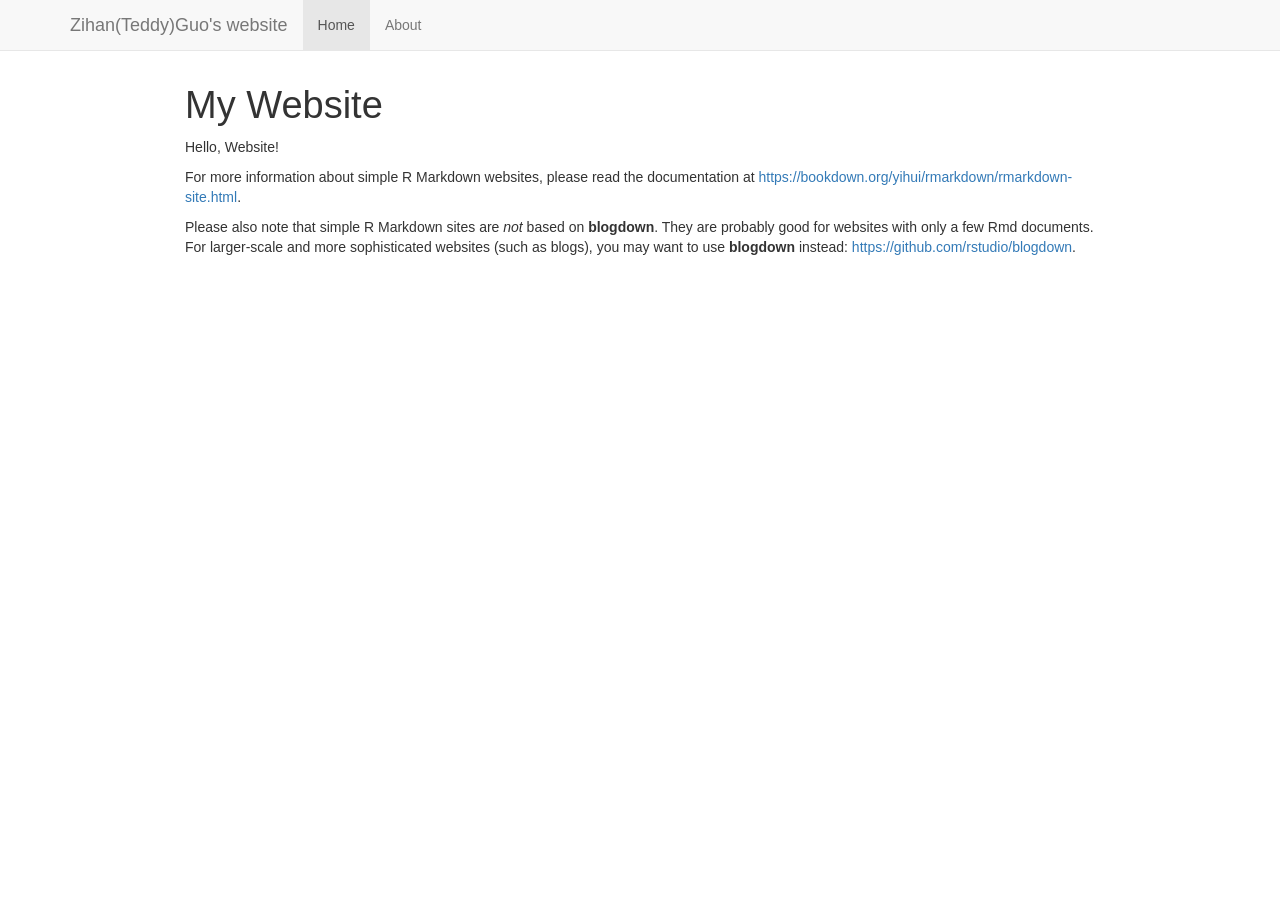
==== docs/index.html @ 7178dc68 "second commit" ====
<!DOCTYPE html>

<html>

<head>

<meta charset="utf-8" />
<meta name="generator" content="pandoc" />
<meta http-equiv="X-UA-Compatible" content="IE=EDGE" />




<title>My Website</title>

<script src="site_libs/header-attrs-2.29/header-attrs.js"></script>
<script src="site_libs/jquery-3.6.0/jquery-3.6.0.min.js"></script>
<meta name="viewport" content="width=device-width, initial-scale=1" />
<link href="site_libs/bootstrap-3.3.5/css/bootstrap.min.css" rel="stylesheet" />
<script src="site_libs/bootstrap-3.3.5/js/bootstrap.min.js"></script>
<script src="site_libs/bootstrap-3.3.5/shim/html5shiv.min.js"></script>
<script src="site_libs/bootstrap-3.3.5/shim/respond.min.js"></script>
<style>h1 {font-size: 34px;}
       h1.title {font-size: 38px;}
       h2 {font-size: 30px;}
       h3 {font-size: 24px;}
       h4 {font-size: 18px;}
       h5 {font-size: 16px;}
       h6 {font-size: 12px;}
       code {color: inherit; background-color: rgba(0, 0, 0, 0.04);}
       pre:not([class]) { background-color: white }</style>
<script src="site_libs/navigation-1.1/tabsets.js"></script>
<link href="site_libs/highlightjs-9.12.0/default.css" rel="stylesheet" />
<script src="site_libs/highlightjs-9.12.0/highlight.js"></script>

<style type="text/css">
  code{white-space: pre-wrap;}
  span.smallcaps{font-variant: small-caps;}
  span.underline{text-decoration: underline;}
  div.column{display: inline-block; vertical-align: top; width: 50%;}
  div.hanging-indent{margin-left: 1.5em; text-indent: -1.5em;}
  ul.task-list{list-style: none;}
    </style>

<style type="text/css">code{white-space: pre;}</style>
<script type="text/javascript">
if (window.hljs) {
  hljs.configure({languages: []});
  hljs.initHighlightingOnLoad();
  if (document.readyState && document.readyState === "complete") {
    window.setTimeout(function() { hljs.initHighlighting(); }, 0);
  }
}
</script>









<style type = "text/css">
.main-container {
  max-width: 940px;
  margin-left: auto;
  margin-right: auto;
}
img {
  max-width:100%;
}
.tabbed-pane {
  padding-top: 12px;
}
.html-widget {
  margin-bottom: 20px;
}
button.code-folding-btn:focus {
  outline: none;
}
summary {
  display: list-item;
}
details > summary > p:only-child {
  display: inline;
}
pre code {
  padding: 0;
}
</style>


<style type="text/css">
.dropdown-submenu {
  position: relative;
}
.dropdown-submenu>.dropdown-menu {
  top: 0;
  left: 100%;
  margin-top: -6px;
  margin-left: -1px;
  border-radius: 0 6px 6px 6px;
}
.dropdown-submenu:hover>.dropdown-menu {
  display: block;
}
.dropdown-submenu>a:after {
  display: block;
  content: " ";
  float: right;
  width: 0;
  height: 0;
  border-color: transparent;
  border-style: solid;
  border-width: 5px 0 5px 5px;
  border-left-color: #cccccc;
  margin-top: 5px;
  margin-right: -10px;
}
.dropdown-submenu:hover>a:after {
  border-left-color: #adb5bd;
}
.dropdown-submenu.pull-left {
  float: none;
}
.dropdown-submenu.pull-left>.dropdown-menu {
  left: -100%;
  margin-left: 10px;
  border-radius: 6px 0 6px 6px;
}
</style>

<script type="text/javascript">
// manage active state of menu based on current page
$(document).ready(function () {
  // active menu anchor
  href = window.location.pathname
  href = href.substr(href.lastIndexOf('/') + 1)
  if (href === "")
    href = "index.html";
  var menuAnchor = $('a[href="' + href + '"]');

  // mark the anchor link active (and if it's in a dropdown, also mark that active)
  var dropdown = menuAnchor.closest('li.dropdown');
  if (window.bootstrap) { // Bootstrap 4+
    menuAnchor.addClass('active');
    dropdown.find('> .dropdown-toggle').addClass('active');
  } else { // Bootstrap 3
    menuAnchor.parent().addClass('active');
    dropdown.addClass('active');
  }

  // Navbar adjustments
  var navHeight = $(".navbar").first().height() + 15;
  var style = document.createElement('style');
  var pt = "padding-top: " + navHeight + "px; ";
  var mt = "margin-top: -" + navHeight + "px; ";
  var css = "";
  // offset scroll position for anchor links (for fixed navbar)
  for (var i = 1; i <= 6; i++) {
    css += ".section h" + i + "{ " + pt + mt + "}\n";
  }
  style.innerHTML = "body {" + pt + "padding-bottom: 40px; }\n" + css;
  document.head.appendChild(style);
});
</script>

<!-- tabsets -->

<style type="text/css">
.tabset-dropdown > .nav-tabs {
  display: inline-table;
  max-height: 500px;
  min-height: 44px;
  overflow-y: auto;
  border: 1px solid #ddd;
  border-radius: 4px;
}

.tabset-dropdown > .nav-tabs > li.active:before, .tabset-dropdown > .nav-tabs.nav-tabs-open:before {
  content: "\e259";
  font-family: 'Glyphicons Halflings';
  display: inline-block;
  padding: 10px;
  border-right: 1px solid #ddd;
}

.tabset-dropdown > .nav-tabs.nav-tabs-open > li.active:before {
  content: "\e258";
  font-family: 'Glyphicons Halflings';
  border: none;
}

.tabset-dropdown > .nav-tabs > li.active {
  display: block;
}

.tabset-dropdown > .nav-tabs > li > a,
.tabset-dropdown > .nav-tabs > li > a:focus,
.tabset-dropdown > .nav-tabs > li > a:hover {
  border: none;
  display: inline-block;
  border-radius: 4px;
  background-color: transparent;
}

.tabset-dropdown > .nav-tabs.nav-tabs-open > li {
  display: block;
  float: none;
}

.tabset-dropdown > .nav-tabs > li {
  display: none;
}
</style>

<!-- code folding -->




</head>

<body>


<div class="container-fluid main-container">




<div class="navbar navbar-default  navbar-fixed-top" role="navigation">
  <div class="container">
    <div class="navbar-header">
      <button type="button" class="navbar-toggle collapsed" data-toggle="collapse" data-bs-toggle="collapse" data-target="#navbar" data-bs-target="#navbar">
        <span class="icon-bar"></span>
        <span class="icon-bar"></span>
        <span class="icon-bar"></span>
      </button>
      <a class="navbar-brand" href="index.html">Zihan(Teddy)Guo's website</a>
    </div>
    <div id="navbar" class="navbar-collapse collapse">
      <ul class="nav navbar-nav">
        <li>
  <a href="index.html">Home</a>
</li>
<li>
  <a href="about.html">About</a>
</li>
      </ul>
      <ul class="nav navbar-nav navbar-right">
        
      </ul>
    </div><!--/.nav-collapse -->
  </div><!--/.container -->
</div><!--/.navbar -->

<div id="header">



<h1 class="title toc-ignore">My Website</h1>

</div>


<p>Hello, Website!</p>
<p>For more information about simple R Markdown websites, please read
the documentation at <a
href="https://bookdown.org/yihui/rmarkdown/rmarkdown-site.html"
class="uri">https://bookdown.org/yihui/rmarkdown/rmarkdown-site.html</a>.</p>
<p>Please also note that simple R Markdown sites are <em>not</em> based
on <strong>blogdown</strong>. They are probably good for websites with
only a few Rmd documents. For larger-scale and more sophisticated
websites (such as blogs), you may want to use <strong>blogdown</strong>
instead: <a href="https://github.com/rstudio/blogdown"
class="uri">https://github.com/rstudio/blogdown</a>.</p>




</div>

<script>

// add bootstrap table styles to pandoc tables
function bootstrapStylePandocTables() {
  $('tr.odd').parent('tbody').parent('table').addClass('table table-condensed');
}
$(document).ready(function () {
  bootstrapStylePandocTables();
});


</script>

<!-- tabsets -->

<script>
$(document).ready(function () {
  window.buildTabsets("TOC");
});

$(document).ready(function () {
  $('.tabset-dropdown > .nav-tabs > li').click(function () {
    $(this).parent().toggleClass('nav-tabs-open');
  });
});
</script>

<!-- code folding -->


<!-- dynamically load mathjax for compatibility with self-contained -->
<script>
  (function () {
    var script = document.createElement("script");
    script.type = "text/javascript";
    script.src  = "https://mathjax.rstudio.com/latest/MathJax.js?config=TeX-AMS-MML_HTMLorMML";
    document.getElementsByTagName("head")[0].appendChild(script);
  })();
</script>

</body>
</html>
---- docs/site_libs/highlightjs-9.12.0/default.css ----
.hljs-literal {
  color: #990073;
}

.hljs-number {
  color: #099;
}

.hljs-comment {
  color: #998;
  font-style: italic;
}

.hljs-keyword {
  color: #900;
  font-weight: bold;
}

.hljs-string {
  color: #d14;
}
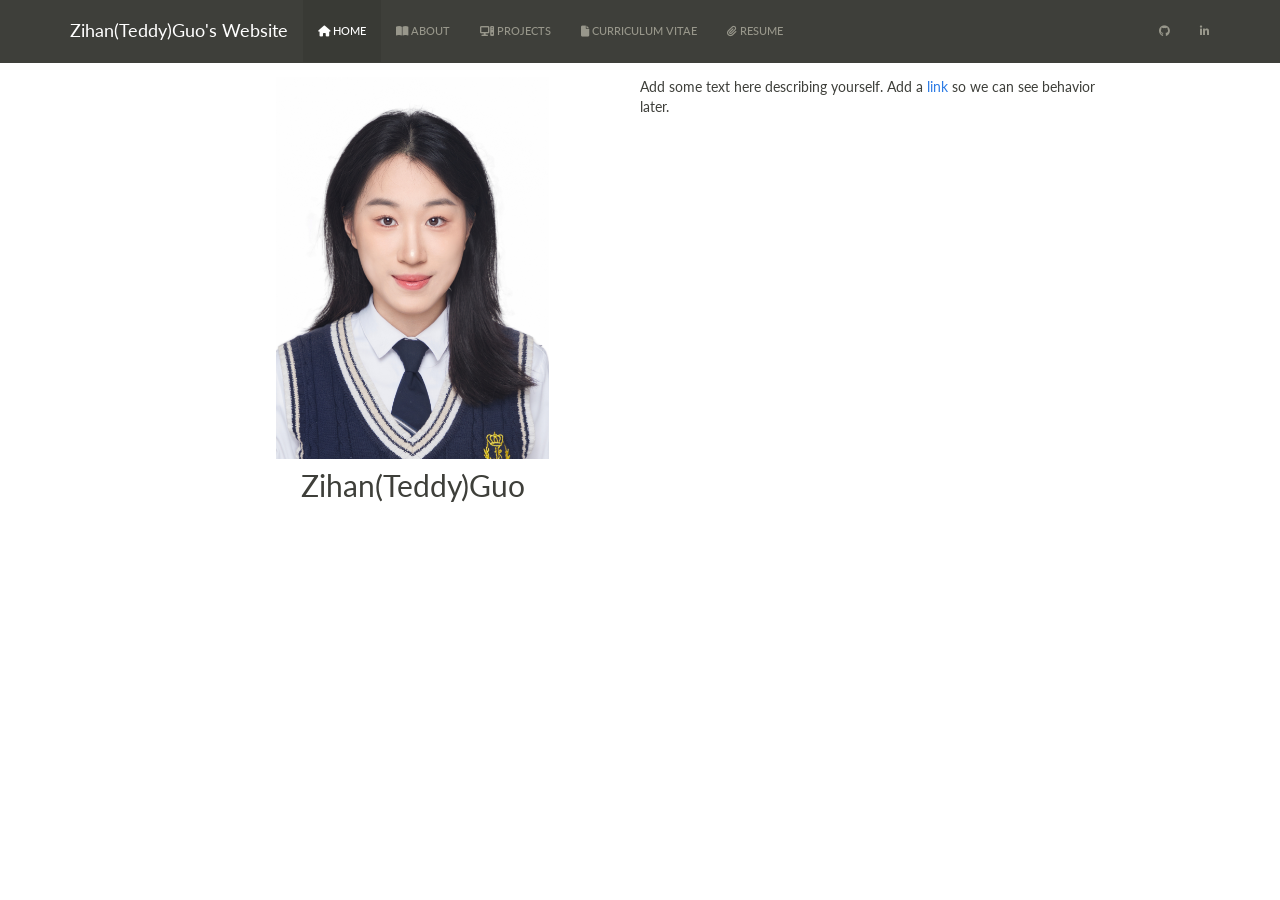
==== commit bae6151f: "updated website" ====
--- a/docs/index.html
+++ b/docs/index.html
@@ -11,12 +11,12 @@
 
 
 
-<title>My Website</title>
+<title>index.knit</title>
 
 <script src="site_libs/header-attrs-2.29/header-attrs.js"></script>
 <script src="site_libs/jquery-3.6.0/jquery-3.6.0.min.js"></script>
 <meta name="viewport" content="width=device-width, initial-scale=1" />
-<link href="site_libs/bootstrap-3.3.5/css/bootstrap.min.css" rel="stylesheet" />
+<link href="site_libs/bootstrap-3.3.5/css/sandstone.min.css" rel="stylesheet" />
 <script src="site_libs/bootstrap-3.3.5/js/bootstrap.min.js"></script>
 <script src="site_libs/bootstrap-3.3.5/shim/html5shiv.min.js"></script>
 <script src="site_libs/bootstrap-3.3.5/shim/respond.min.js"></script>
@@ -32,6 +32,10 @@
 <script src="site_libs/navigation-1.1/tabsets.js"></script>
 <link href="site_libs/highlightjs-9.12.0/default.css" rel="stylesheet" />
 <script src="site_libs/highlightjs-9.12.0/highlight.js"></script>
+<link href="site_libs/font-awesome-6.5.2/css/all.min.css" rel="stylesheet" />
+<link href="site_libs/font-awesome-6.5.2/css/v4-shims.min.css" rel="stylesheet" />
+<link rel="icon" type="image/png" href="images/IMG_5248.ico"/>
+
 
 <style type="text/css">
   code{white-space: pre-wrap;}
@@ -58,6 +62,7 @@
 
 
 
+<link rel="stylesheet" href="style.css" type="text/css" />
 
 
 
@@ -238,19 +243,59 @@
         <span class="icon-bar"></span>
         <span class="icon-bar"></span>
       </button>
-      <a class="navbar-brand" href="index.html">Zihan(Teddy)Guo's website</a>
+      <a class="navbar-brand" href="index.html">Zihan(Teddy)Guo's Website</a>
     </div>
     <div id="navbar" class="navbar-collapse collapse">
       <ul class="nav navbar-nav">
         <li>
-  <a href="index.html">Home</a>
-</li>
-<li>
-  <a href="about.html">About</a>
+  <a href="index.html">
+    <span class="fa fa-home"></span>
+     
+    Home
+  </a>
+</li>
+<li>
+  <a href="about.html">
+    <span class="fa fa-book-open"></span>
+     
+    About
+  </a>
+</li>
+<li>
+  <a href="project.html">
+    <span class="fa fa-computer"></span>
+     
+    Projects
+  </a>
+</li>
+<li>
+  <a href="files/zihan_teddy_guo-CV.pdf">
+    <span class="fa fa-file"></span>
+     
+    Curriculum Vitae
+  </a>
+</li>
+<li>
+  <a href="files/Zihan_Guo_Resume1.pdf">
+    <span class="fa fa-paperclip"></span>
+     
+    Resume
+  </a>
 </li>
       </ul>
       <ul class="nav navbar-nav navbar-right">
-        
+        <li>
+  <a href="https://github.com/teddy-guo933">
+    <span class="fa fa-github"></span>
+     
+  </a>
+</li>
+<li>
+  <a href="https://www.linkedin.com/in/zihan-guo-533598204/">
+    <span class="fa fa-linkedin"></span>
+     
+  </a>
+</li>
       </ul>
     </div><!--/.nav-collapse -->
   </div><!--/.container -->
@@ -260,22 +305,21 @@
 
 
 
-<h1 class="title toc-ignore">My Website</h1>
-
-</div>
-
-
-<p>Hello, Website!</p>
-<p>For more information about simple R Markdown websites, please read
-the documentation at <a
-href="https://bookdown.org/yihui/rmarkdown/rmarkdown-site.html"
-class="uri">https://bookdown.org/yihui/rmarkdown/rmarkdown-site.html</a>.</p>
-<p>Please also note that simple R Markdown sites are <em>not</em> based
-on <strong>blogdown</strong>. They are probably good for websites with
-only a few Rmd documents. For larger-scale and more sophisticated
-websites (such as blogs), you may want to use <strong>blogdown</strong>
-instead: <a href="https://github.com/rstudio/blogdown"
-class="uri">https://github.com/rstudio/blogdown</a>.</p>
+
+</div>
+
+
+<div class="columns">
+<div class="column" style="text-align: center;">
+<p><img src="images/profile.png" alt="" width="60%" style="display: block; margin: auto;" /></p>
+<div id="zihanteddyguo" class="section level2">
+<h2>Zihan(Teddy)Guo</h2>
+</div>
+</div><div class="column" style="text-align: left;">
+<p>Add some text here describing yourself. Add a <a
+href="https://google.com">link</a> so we can see behavior later.</p>
+</div>
+</div>
 
 
 
--- a/docs/site_libs/bootstrap-3.3.5/css/sandstone.min.css
+++ b/docs/site_libs/bootstrap-3.3.5/css/sandstone.min.css
@@ -0,0 +1,24 @@
+@font-face {
+  font-family: 'Roboto';
+  font-style: normal;
+  font-weight: 400;
+  src: url(fonts/Roboto.ttf) format('truetype');
+}
+@font-face {
+  font-family: 'Roboto';
+  font-style: normal;
+  font-weight: 500;
+  src: url(fonts/RobotoMedium.ttf) format('truetype');
+}
+
+/*!
+ * bootswatch v3.3.6
+ * Homepage: http://bootswatch.com
+ * Copyright 2012-2015 Thomas Park
+ * Licensed under MIT
+ * Based on Bootstrap
+*//*!
+ * Bootstrap v3.3.6 (http://getbootstrap.com)
+ * Copyright 2011-2015 Twitter, Inc.
+ * Licensed under MIT (https://github.com/twbs/bootstrap/blob/master/LICENSE)
+ *//*! normalize.css v3.0.3 | MIT License | github.com/necolas/normalize.css */html{font-family:sans-serif;-ms-text-size-adjust:100%;-webkit-text-size-adjust:100%}body{margin:0}article,aside,details,figcaption,figure,footer,header,hgroup,main,menu,nav,section,summary{display:block}audio,canvas,progress,video{display:inline-block;vertical-align:baseline}audio:not([controls]){display:none;height:0}[hidden],template{display:none}a{background-color:transparent}a:active,a:hover{outline:0}abbr[title]{border-bottom:1px dotted}b,strong{font-weight:bold}dfn{font-style:italic}h1{font-size:2em;margin:0.67em 0}mark{background:#ff0;color:#000}small{font-size:80%}sub,sup{font-size:75%;line-height:0;position:relative;vertical-align:baseline}sup{top:-0.5em}sub{bottom:-0.25em}img{border:0}svg:not(:root){overflow:hidden}figure{margin:1em 40px}hr{-webkit-box-sizing:content-box;-moz-box-sizing:content-box;box-sizing:content-box;height:0}pre{overflow:auto}code,kbd,pre,samp{font-family:monospace, monospace;font-size:1em}button,input,optgroup,select,textarea{color:inherit;font:inherit;margin:0}button{overflow:visible}button,select{text-transform:none}button,html input[type="button"],input[type="reset"],input[type="submit"]{-webkit-appearance:button;cursor:pointer}button[disabled],html input[disabled]{cursor:default}button::-moz-focus-inner,input::-moz-focus-inner{border:0;padding:0}input{line-height:normal}input[type="checkbox"],input[type="radio"]{-webkit-box-sizing:border-box;-moz-box-sizing:border-box;box-sizing:border-box;padding:0}input[type="number"]::-webkit-inner-spin-button,input[type="number"]::-webkit-outer-spin-button{height:auto}input[type="search"]{-webkit-appearance:textfield;-webkit-box-sizing:content-box;-moz-box-sizing:content-box;box-sizing:content-box}input[type="search"]::-webkit-search-cancel-button,input[type="search"]::-webkit-search-decoration{-webkit-appearance:none}fieldset{border:1px solid #c0c0c0;margin:0 2px;padding:0.35em 0.625em 0.75em}legend{border:0;padding:0}textarea{overflow:auto}optgroup{font-weight:bold}table{border-collapse:collapse;border-spacing:0}td,th{padding:0}/*! Source: https://github.com/h5bp/html5-boilerplate/blob/master/src/css/main.css */@media print{*,*:before,*:after{background:transparent !important;color:#000 !important;-webkit-box-shadow:none !important;box-shadow:none !important;text-shadow:none !important}a,a:visited{text-decoration:underline}a[href]:after{content:" (" attr(href) ")"}abbr[title]:after{content:" (" attr(title) ")"}a[href^="#"]:after,a[href^="javascript:"]:after{content:""}pre,blockquote{border:1px solid #999;page-break-inside:avoid}thead{display:table-header-group}tr,img{page-break-inside:avoid}img{max-width:100% !important}p,h2,h3{orphans:3;widows:3}h2,h3{page-break-after:avoid}.navbar{display:none}.btn>.caret,.dropup>.btn>.caret{border-top-color:#000 !important}.label{border:1px solid #000}.table{border-collapse:collapse !important}.table td,.table th{background-color:#fff !important}.table-bordered th,.table-bordered td{border:1px solid #ddd !important}}@font-face{font-family:'Glyphicons Halflings';src:url('../fonts/glyphicons-halflings-regular.eot');src:url('../fonts/glyphicons-halflings-regular.eot?#iefix') format('embedded-opentype'),url('../fonts/glyphicons-halflings-regular.woff') format('woff'),url('../fonts/glyphicons-halflings-regular.ttf') format('truetype'),url('../fonts/glyphicons-halflings-regular.svg#glyphicons_halflingsregular') format('svg')}.glyphicon{position:relative;top:1px;display:inline-block;font-family:'Glyphicons Halflings';font-style:normal;font-weight:normal;line-height:1;-webkit-font-smoothing:antialiased;-moz-osx-font-smoothing:grayscale}.glyphicon-asterisk:before{content:"\002a"}.glyphicon-plus:before{content:"\002b"}.glyphicon-euro:before,.glyphicon-eur:before{content:"\20ac"}.glyphicon-minus:before{content:"\2212"}.glyphicon-cloud:before{content:"\2601"}.glyphicon-envelope:before{content:"\2709"}.glyphicon-pencil:before{content:"\270f"}.glyphicon-glass:before{content:"\e001"}.glyphicon-music:before{content:"\e002"}.glyphicon-search:before{content:"\e003"}.glyphicon-heart:before{content:"\e005"}.glyphicon-star:before{content:"\e006"}.glyphicon-star-empty:before{content:"\e007"}.glyphicon-user:before{content:"\e008"}.glyphicon-film:before{content:"\e009"}.glyphicon-th-large:before{content:"\e010"}.glyphicon-th:before{content:"\e011"}.glyphicon-th-list:before{content:"\e012"}.glyphicon-ok:before{content:"\e013"}.glyphicon-remove:before{content:"\e014"}.glyphicon-zoom-in:before{content:"\e015"}.glyphicon-zoom-out:before{content:"\e016"}.glyphicon-off:before{content:"\e017"}.glyphicon-signal:before{content:"\e018"}.glyphicon-cog:before{content:"\e019"}.glyphicon-trash:before{content:"\e020"}.glyphicon-home:before{content:"\e021"}.glyphicon-file:before{content:"\e022"}.glyphicon-time:before{content:"\e023"}.glyphicon-road:before{content:"\e024"}.glyphicon-download-alt:before{content:"\e025"}.glyphicon-download:before{content:"\e026"}.glyphicon-upload:before{content:"\e027"}.glyphicon-inbox:before{content:"\e028"}.glyphicon-play-circle:before{content:"\e029"}.glyphicon-repeat:before{content:"\e030"}.glyphicon-refresh:before{content:"\e031"}.glyphicon-list-alt:before{content:"\e032"}.glyphicon-lock:before{content:"\e033"}.glyphicon-flag:before{content:"\e034"}.glyphicon-headphones:before{content:"\e035"}.glyphicon-volume-off:before{content:"\e036"}.glyphicon-volume-down:before{content:"\e037"}.glyphicon-volume-up:before{content:"\e038"}.glyphicon-qrcode:before{content:"\e039"}.glyphicon-barcode:before{content:"\e040"}.glyphicon-tag:before{content:"\e041"}.glyphicon-tags:before{content:"\e042"}.glyphicon-book:before{content:"\e043"}.glyphicon-bookmark:before{content:"\e044"}.glyphicon-print:before{content:"\e045"}.glyphicon-camera:before{content:"\e046"}.glyphicon-font:before{content:"\e047"}.glyphicon-bold:before{content:"\e048"}.glyphicon-italic:before{content:"\e049"}.glyphicon-text-height:before{content:"\e050"}.glyphicon-text-width:before{content:"\e051"}.glyphicon-align-left:before{content:"\e052"}.glyphicon-align-center:before{content:"\e053"}.glyphicon-align-right:before{content:"\e054"}.glyphicon-align-justify:before{content:"\e055"}.glyphicon-list:before{content:"\e056"}.glyphicon-indent-left:before{content:"\e057"}.glyphicon-indent-right:before{content:"\e058"}.glyphicon-facetime-video:before{content:"\e059"}.glyphicon-picture:before{content:"\e060"}.glyphicon-map-marker:before{content:"\e062"}.glyphicon-adjust:before{content:"\e063"}.glyphicon-tint:before{content:"\e064"}.glyphicon-edit:before{content:"\e065"}.glyphicon-share:before{content:"\e066"}.glyphicon-check:before{content:"\e067"}.glyphicon-move:before{content:"\e068"}.glyphicon-step-backward:before{content:"\e069"}.glyphicon-fast-backward:before{content:"\e070"}.glyphicon-backward:before{content:"\e071"}.glyphicon-play:before{content:"\e072"}.glyphicon-pause:before{content:"\e073"}.glyphicon-stop:before{content:"\e074"}.glyphicon-forward:before{content:"\e075"}.glyphicon-fast-forward:before{content:"\e076"}.glyphicon-step-forward:before{content:"\e077"}.glyphicon-eject:before{content:"\e078"}.glyphicon-chevron-left:before{content:"\e079"}.glyphicon-chevron-right:before{content:"\e080"}.glyphicon-plus-sign:before{content:"\e081"}.glyphicon-minus-sign:before{content:"\e082"}.glyphicon-remove-sign:before{content:"\e083"}.glyphicon-ok-sign:before{content:"\e084"}.glyphicon-question-sign:before{content:"\e085"}.glyphicon-info-sign:before{content:"\e086"}.glyphicon-screenshot:before{content:"\e087"}.glyphicon-remove-circle:before{content:"\e088"}.glyphicon-ok-circle:before{content:"\e089"}.glyphicon-ban-circle:before{content:"\e090"}.glyphicon-arrow-left:before{content:"\e091"}.glyphicon-arrow-right:before{content:"\e092"}.glyphicon-arrow-up:before{content:"\e093"}.glyphicon-arrow-down:before{content:"\e094"}.glyphicon-share-alt:before{content:"\e095"}.glyphicon-resize-full:before{content:"\e096"}.glyphicon-resize-small:before{content:"\e097"}.glyphicon-exclamation-sign:before{content:"\e101"}.glyphicon-gift:before{content:"\e102"}.glyphicon-leaf:before{content:"\e103"}.glyphicon-fire:before{content:"\e104"}.glyphicon-eye-open:before{content:"\e105"}.glyphicon-eye-close:before{content:"\e106"}.glyphicon-warning-sign:before{content:"\e107"}.glyphicon-plane:before{content:"\e108"}.glyphicon-calendar:before{content:"\e109"}.glyphicon-random:before{content:"\e110"}.glyphicon-comment:before{content:"\e111"}.glyphicon-magnet:before{content:"\e112"}.glyphicon-chevron-up:before{content:"\e113"}.glyphicon-chevron-down:before{content:"\e114"}.glyphicon-retweet:before{content:"\e115"}.glyphicon-shopping-cart:before{content:"\e116"}.glyphicon-folder-close:before{content:"\e117"}.glyphicon-folder-open:before{content:"\e118"}.glyphicon-resize-vertical:before{content:"\e119"}.glyphicon-resize-horizontal:before{content:"\e120"}.glyphicon-hdd:before{content:"\e121"}.glyphicon-bullhorn:before{content:"\e122"}.glyphicon-bell:before{content:"\e123"}.glyphicon-certificate:before{content:"\e124"}.glyphicon-thumbs-up:before{content:"\e125"}.glyphicon-thumbs-down:before{content:"\e126"}.glyphicon-hand-right:before{content:"\e127"}.glyphicon-hand-left:before{content:"\e128"}.glyphicon-hand-up:before{content:"\e129"}.glyphicon-hand-down:before{content:"\e130"}.glyphicon-circle-arrow-right:before{content:"\e131"}.glyphicon-circle-arrow-left:before{content:"\e132"}.glyphicon-circle-arrow-up:before{content:"\e133"}.glyphicon-circle-arrow-down:before{content:"\e134"}.glyphicon-globe:before{content:"\e135"}.glyphicon-wrench:before{content:"\e136"}.glyphicon-tasks:before{content:"\e137"}.glyphicon-filter:before{content:"\e138"}.glyphicon-briefcase:before{content:"\e139"}.glyphicon-fullscreen:before{content:"\e140"}.glyphicon-dashboard:before{content:"\e141"}.glyphicon-paperclip:before{content:"\e142"}.glyphicon-heart-empty:before{content:"\e143"}.glyphicon-link:before{content:"\e144"}.glyphicon-phone:before{content:"\e145"}.glyphicon-pushpin:before{content:"\e146"}.glyphicon-usd:before{content:"\e148"}.glyphicon-gbp:before{content:"\e149"}.glyphicon-sort:before{content:"\e150"}.glyphicon-sort-by-alphabet:before{content:"\e151"}.glyphicon-sort-by-alphabet-alt:before{content:"\e152"}.glyphicon-sort-by-order:before{content:"\e153"}.glyphicon-sort-by-order-alt:before{content:"\e154"}.glyphicon-sort-by-attributes:before{content:"\e155"}.glyphicon-sort-by-attributes-alt:before{content:"\e156"}.glyphicon-unchecked:before{content:"\e157"}.glyphicon-expand:before{content:"\e158"}.glyphicon-collapse-down:before{content:"\e159"}.glyphicon-collapse-up:before{content:"\e160"}.glyphicon-log-in:before{content:"\e161"}.glyphicon-flash:before{content:"\e162"}.glyphicon-log-out:before{content:"\e163"}.glyphicon-new-window:before{content:"\e164"}.glyphicon-record:before{content:"\e165"}.glyphicon-save:before{content:"\e166"}.glyphicon-open:before{content:"\e167"}.glyphicon-saved:before{content:"\e168"}.glyphicon-import:before{content:"\e169"}.glyphicon-export:before{content:"\e170"}.glyphicon-send:before{content:"\e171"}.glyphicon-floppy-disk:before{content:"\e172"}.glyphicon-floppy-saved:before{content:"\e173"}.glyphicon-floppy-remove:before{content:"\e174"}.glyphicon-floppy-save:before{content:"\e175"}.glyphicon-floppy-open:before{content:"\e176"}.glyphicon-credit-card:before{content:"\e177"}.glyphicon-transfer:before{content:"\e178"}.glyphicon-cutlery:before{content:"\e179"}.glyphicon-header:before{content:"\e180"}.glyphicon-compressed:before{content:"\e181"}.glyphicon-earphone:before{content:"\e182"}.glyphicon-phone-alt:before{content:"\e183"}.glyphicon-tower:before{content:"\e184"}.glyphicon-stats:before{content:"\e185"}.glyphicon-sd-video:before{content:"\e186"}.glyphicon-hd-video:before{content:"\e187"}.glyphicon-subtitles:before{content:"\e188"}.glyphicon-sound-stereo:before{content:"\e189"}.glyphicon-sound-dolby:before{content:"\e190"}.glyphicon-sound-5-1:before{content:"\e191"}.glyphicon-sound-6-1:before{content:"\e192"}.glyphicon-sound-7-1:before{content:"\e193"}.glyphicon-copyright-mark:before{content:"\e194"}.glyphicon-registration-mark:before{content:"\e195"}.glyphicon-cloud-download:before{content:"\e197"}.glyphicon-cloud-upload:before{content:"\e198"}.glyphicon-tree-conifer:before{content:"\e199"}.glyphicon-tree-deciduous:before{content:"\e200"}.glyphicon-cd:before{content:"\e201"}.glyphicon-save-file:before{content:"\e202"}.glyphicon-open-file:before{content:"\e203"}.glyphicon-level-up:before{content:"\e204"}.glyphicon-copy:before{content:"\e205"}.glyphicon-paste:before{content:"\e206"}.glyphicon-alert:before{content:"\e209"}.glyphicon-equalizer:before{content:"\e210"}.glyphicon-king:before{content:"\e211"}.glyphicon-queen:before{content:"\e212"}.glyphicon-pawn:before{content:"\e213"}.glyphicon-bishop:before{content:"\e214"}.glyphicon-knight:before{content:"\e215"}.glyphicon-baby-formula:before{content:"\e216"}.glyphicon-tent:before{content:"\26fa"}.glyphicon-blackboard:before{content:"\e218"}.glyphicon-bed:before{content:"\e219"}.glyphicon-apple:before{content:"\f8ff"}.glyphicon-erase:before{content:"\e221"}.glyphicon-hourglass:before{content:"\231b"}.glyphicon-lamp:before{content:"\e223"}.glyphicon-duplicate:before{content:"\e224"}.glyphicon-piggy-bank:before{content:"\e225"}.glyphicon-scissors:before{content:"\e226"}.glyphicon-bitcoin:before{content:"\e227"}.glyphicon-btc:before{content:"\e227"}.glyphicon-xbt:before{content:"\e227"}.glyphicon-yen:before{content:"\00a5"}.glyphicon-jpy:before{content:"\00a5"}.glyphicon-ruble:before{content:"\20bd"}.glyphicon-rub:before{content:"\20bd"}.glyphicon-scale:before{content:"\e230"}.glyphicon-ice-lolly:before{content:"\e231"}.glyphicon-ice-lolly-tasted:before{content:"\e232"}.glyphicon-education:before{content:"\e233"}.glyphicon-option-horizontal:before{content:"\e234"}.glyphicon-option-vertical:before{content:"\e235"}.glyphicon-menu-hamburger:before{content:"\e236"}.glyphicon-modal-window:before{content:"\e237"}.glyphicon-oil:before{content:"\e238"}.glyphicon-grain:before{content:"\e239"}.glyphicon-sunglasses:before{content:"\e240"}.glyphicon-text-size:before{content:"\e241"}.glyphicon-text-color:before{content:"\e242"}.glyphicon-text-background:before{content:"\e243"}.glyphicon-object-align-top:before{content:"\e244"}.glyphicon-object-align-bottom:before{content:"\e245"}.glyphicon-object-align-horizontal:before{content:"\e246"}.glyphicon-object-align-left:before{content:"\e247"}.glyphicon-object-align-vertical:before{content:"\e248"}.glyphicon-object-align-right:before{content:"\e249"}.glyphicon-triangle-right:before{content:"\e250"}.glyphicon-triangle-left:before{content:"\e251"}.glyphicon-triangle-bottom:before{content:"\e252"}.glyphicon-triangle-top:before{content:"\e253"}.glyphicon-console:before{content:"\e254"}.glyphicon-superscript:before{content:"\e255"}.glyphicon-subscript:before{content:"\e256"}.glyphicon-menu-left:before{content:"\e257"}.glyphicon-menu-right:before{content:"\e258"}.glyphicon-menu-down:before{content:"\e259"}.glyphicon-menu-up:before{content:"\e260"}*{-webkit-box-sizing:border-box;-moz-box-sizing:border-box;box-sizing:border-box}*:before,*:after{-webkit-box-sizing:border-box;-moz-box-sizing:border-box;box-sizing:border-box}html{font-size:10px;-webkit-tap-highlight-color:rgba(0,0,0,0)}body{font-family:"Roboto","Helvetica Neue",Helvetica,Arial,sans-serif;font-size:14px;line-height:1.42857143;color:#3e3f3a;background-color:#ffffff}input,button,select,textarea{font-family:inherit;font-size:inherit;line-height:inherit}a{color:#93c54b;text-decoration:none}a:hover,a:focus{color:#79a736;text-decoration:underline}a:focus{outline:thin dotted;outline:5px auto -webkit-focus-ring-color;outline-offset:-2px}figure{margin:0}img{vertical-align:middle}.img-responsive,.thumbnail>img,.thumbnail a>img,.carousel-inner>.item>img,.carousel-inner>.item>a>img{display:block;max-width:100%;height:auto}.img-rounded{border-radius:6px}.img-thumbnail{padding:4px;line-height:1.42857143;background-color:#f8f5f0;border:1px solid #dfd7ca;border-radius:4px;-webkit-transition:all .2s ease-in-out;-o-transition:all .2s ease-in-out;transition:all .2s ease-in-out;display:inline-block;max-width:100%;height:auto}.img-circle{border-radius:50%}hr{margin-top:20px;margin-bottom:20px;border:0;border-top:1px solid #f8f5f0}.sr-only{position:absolute;width:1px;height:1px;margin:-1px;padding:0;overflow:hidden;clip:rect(0, 0, 0, 0);border:0}.sr-only-focusable:active,.sr-only-focusable:focus{position:static;width:auto;height:auto;margin:0;overflow:visible;clip:auto}[role="button"]{cursor:pointer}h1,h2,h3,h4,h5,h6,.h1,.h2,.h3,.h4,.h5,.h6{font-family:inherit;font-weight:400;line-height:1.1;color:inherit}h1 small,h2 small,h3 small,h4 small,h5 small,h6 small,.h1 small,.h2 small,.h3 small,.h4 small,.h5 small,.h6 small,h1 .small,h2 .small,h3 .small,h4 .small,h5 .small,h6 .small,.h1 .small,.h2 .small,.h3 .small,.h4 .small,.h5 .small,.h6 .small{font-weight:normal;line-height:1;color:#98978b}h1,.h1,h2,.h2,h3,.h3{margin-top:20px;margin-bottom:10px}h1 small,.h1 small,h2 small,.h2 small,h3 small,.h3 small,h1 .small,.h1 .small,h2 .small,.h2 .small,h3 .small,.h3 .small{font-size:65%}h4,.h4,h5,.h5,h6,.h6{margin-top:10px;margin-bottom:10px}h4 small,.h4 small,h5 small,.h5 small,h6 small,.h6 small,h4 .small,.h4 .small,h5 .small,.h5 .small,h6 .small,.h6 .small{font-size:75%}h1,.h1{font-size:36px}h2,.h2{font-size:30px}h3,.h3{font-size:24px}h4,.h4{font-size:18px}h5,.h5{font-size:14px}h6,.h6{font-size:12px}p{margin:0 0 10px}.lead{margin-bottom:20px;font-size:16px;font-weight:300;line-height:1.4}@media (min-width:768px){.lead{font-size:21px}}small,.small{font-size:85%}mark,.mark{background-color:#fcf8e3;padding:.2em}.text-left{text-align:left}.text-right{text-align:right}.text-center{text-align:center}.text-justify{text-align:justify}.text-nowrap{white-space:nowrap}.text-lowercase{text-transform:lowercase}.text-uppercase{text-transform:uppercase}.text-capitalize{text-transform:capitalize}.text-muted{color:#98978b}.text-primary{color:#325d88}a.text-primary:hover,a.text-primary:focus{color:#244363}.text-success{color:#93c54b}a.text-success:hover,a.text-success:focus{color:#79a736}.text-info{color:#29abe0}a.text-info:hover,a.text-info:focus{color:#1b8dbb}.text-warning{color:#f47c3c}a.text-warning:hover,a.text-warning:focus{color:#ef5c0e}.text-danger{color:#d9534f}a.text-danger:hover,a.text-danger:focus{color:#c9302c}.bg-primary{color:#fff;background-color:#325d88}a.bg-primary:hover,a.bg-primary:focus{background-color:#244363}.bg-success{background-color:#dff0d8}a.bg-success:hover,a.bg-success:focus{background-color:#c1e2b3}.bg-info{background-color:#d9edf7}a.bg-info:hover,a.bg-info:focus{background-color:#afd9ee}.bg-warning{background-color:#fcf8e3}a.bg-warning:hover,a.bg-warning:focus{background-color:#f7ecb5}.bg-danger{background-color:#f2dede}a.bg-danger:hover,a.bg-danger:focus{background-color:#e4b9b9}.page-header{padding-bottom:9px;margin:40px 0 20px;border-bottom:1px solid #f8f5f0}ul,ol{margin-top:0;margin-bottom:10px}ul ul,ol ul,ul ol,ol ol{margin-bottom:0}.list-unstyled{padding-left:0;list-style:none}.list-inline{padding-left:0;list-style:none;margin-left:-5px}.list-inline>li{display:inline-block;padding-left:5px;padding-right:5px}dl{margin-top:0;margin-bottom:20px}dt,dd{line-height:1.42857143}dt{font-weight:bold}dd{margin-left:0}@media (min-width:768px){.dl-horizontal dt{float:left;width:160px;clear:left;text-align:right;overflow:hidden;text-overflow:ellipsis;white-space:nowrap}.dl-horizontal dd{margin-left:180px}}abbr[title],abbr[data-original-title]{cursor:help;border-bottom:1px dotted #98978b}.initialism{font-size:90%;text-transform:uppercase}blockquote{padding:10px 20px;margin:0 0 20px;font-size:17.5px;border-left:5px solid #dfd7ca}blockquote p:last-child,blockquote ul:last-child,blockquote ol:last-child{margin-bottom:0}blockquote footer,blockquote small,blockquote .small{display:block;font-size:80%;line-height:1.42857143;color:#3e3f3a}blockquote footer:before,blockquote small:before,blockquote .small:before{content:'\2014 \00A0'}.blockquote-reverse,blockquote.pull-right{padding-right:15px;padding-left:0;border-right:5px solid #dfd7ca;border-left:0;text-align:right}.blockquote-reverse footer:before,blockquote.pull-right footer:before,.blockquote-reverse small:before,blockquote.pull-right small:before,.blockquote-reverse .small:before,blockquote.pull-right .small:before{content:''}.blockquote-reverse footer:after,blockquote.pull-right footer:after,.blockquote-reverse small:after,blockquote.pull-right small:after,.blockquote-reverse .small:after,blockquote.pull-right .small:after{content:'\00A0 \2014'}address{margin-bottom:20px;font-style:normal;line-height:1.42857143}code,kbd,pre,samp{font-family:monospace}code{padding:2px 4px;font-size:90%;color:#c7254e;background-color:#f9f2f4;border-radius:4px}kbd{padding:2px 4px;font-size:90%;color:#ffffff;background-color:#333333;border-radius:3px;-webkit-box-shadow:inset 0 -1px 0 rgba(0,0,0,0.25);box-shadow:inset 0 -1px 0 rgba(0,0,0,0.25)}kbd kbd{padding:0;font-size:100%;font-weight:bold;-webkit-box-shadow:none;box-shadow:none}pre{display:block;padding:9.5px;margin:0 0 10px;font-size:13px;line-height:1.42857143;word-break:break-all;word-wrap:break-word;color:#8e8c84;background-color:#f5f5f5;border:1px solid #cccccc;border-radius:4px}pre code{padding:0;font-size:inherit;color:inherit;white-space:pre-wrap;background-color:transparent;border-radius:0}.pre-scrollable{max-height:340px;overflow-y:scroll}.container{margin-right:auto;margin-left:auto;padding-left:15px;padding-right:15px}@media (min-width:768px){.container{width:750px}}@media (min-width:992px){.container{width:970px}}@media (min-width:1200px){.container{width:1170px}}.container-fluid{margin-right:auto;margin-left:auto;padding-left:15px;padding-right:15px}.row{margin-left:-15px;margin-right:-15px}.col-xs-1,.col-sm-1,.col-md-1,.col-lg-1,.col-xs-2,.col-sm-2,.col-md-2,.col-lg-2,.col-xs-3,.col-sm-3,.col-md-3,.col-lg-3,.col-xs-4,.col-sm-4,.col-md-4,.col-lg-4,.col-xs-5,.col-sm-5,.col-md-5,.col-lg-5,.col-xs-6,.col-sm-6,.col-md-6,.col-lg-6,.col-xs-7,.col-sm-7,.col-md-7,.col-lg-7,.col-xs-8,.col-sm-8,.col-md-8,.col-lg-8,.col-xs-9,.col-sm-9,.col-md-9,.col-lg-9,.col-xs-10,.col-sm-10,.col-md-10,.col-lg-10,.col-xs-11,.col-sm-11,.col-md-11,.col-lg-11,.col-xs-12,.col-sm-12,.col-md-12,.col-lg-12{position:relative;min-height:1px;padding-left:15px;padding-right:15px}.col-xs-1,.col-xs-2,.col-xs-3,.col-xs-4,.col-xs-5,.col-xs-6,.col-xs-7,.col-xs-8,.col-xs-9,.col-xs-10,.col-xs-11,.col-xs-12{float:left}.col-xs-12{width:100%}.col-xs-11{width:91.66666667%}.col-xs-10{width:83.33333333%}.col-xs-9{width:75%}.col-xs-8{width:66.66666667%}.col-xs-7{width:58.33333333%}.col-xs-6{width:50%}.col-xs-5{width:41.66666667%}.col-xs-4{width:33.33333333%}.col-xs-3{width:25%}.col-xs-2{width:16.66666667%}.col-xs-1{width:8.33333333%}.col-xs-pull-12{right:100%}.col-xs-pull-11{right:91.66666667%}.col-xs-pull-10{right:83.33333333%}.col-xs-pull-9{right:75%}.col-xs-pull-8{right:66.66666667%}.col-xs-pull-7{right:58.33333333%}.col-xs-pull-6{right:50%}.col-xs-pull-5{right:41.66666667%}.col-xs-pull-4{right:33.33333333%}.col-xs-pull-3{right:25%}.col-xs-pull-2{right:16.66666667%}.col-xs-pull-1{right:8.33333333%}.col-xs-pull-0{right:auto}.col-xs-push-12{left:100%}.col-xs-push-11{left:91.66666667%}.col-xs-push-10{left:83.33333333%}.col-xs-push-9{left:75%}.col-xs-push-8{left:66.66666667%}.col-xs-push-7{left:58.33333333%}.col-xs-push-6{left:50%}.col-xs-push-5{left:41.66666667%}.col-xs-push-4{left:33.33333333%}.col-xs-push-3{left:25%}.col-xs-push-2{left:16.66666667%}.col-xs-push-1{left:8.33333333%}.col-xs-push-0{left:auto}.col-xs-offset-12{margin-left:100%}.col-xs-offset-11{margin-left:91.66666667%}.col-xs-offset-10{margin-left:83.33333333%}.col-xs-offset-9{margin-left:75%}.col-xs-offset-8{margin-left:66.66666667%}.col-xs-offset-7{margin-left:58.33333333%}.col-xs-offset-6{margin-left:50%}.col-xs-offset-5{margin-left:41.66666667%}.col-xs-offset-4{margin-left:33.33333333%}.col-xs-offset-3{margin-left:25%}.col-xs-offset-2{margin-left:16.66666667%}.col-xs-offset-1{margin-left:8.33333333%}.col-xs-offset-0{margin-left:0%}@media (min-width:768px){.col-sm-1,.col-sm-2,.col-sm-3,.col-sm-4,.col-sm-5,.col-sm-6,.col-sm-7,.col-sm-8,.col-sm-9,.col-sm-10,.col-sm-11,.col-sm-12{float:left}.col-sm-12{width:100%}.col-sm-11{width:91.66666667%}.col-sm-10{width:83.33333333%}.col-sm-9{width:75%}.col-sm-8{width:66.66666667%}.col-sm-7{width:58.33333333%}.col-sm-6{width:50%}.col-sm-5{width:41.66666667%}.col-sm-4{width:33.33333333%}.col-sm-3{width:25%}.col-sm-2{width:16.66666667%}.col-sm-1{width:8.33333333%}.col-sm-pull-12{right:100%}.col-sm-pull-11{right:91.66666667%}.col-sm-pull-10{right:83.33333333%}.col-sm-pull-9{right:75%}.col-sm-pull-8{right:66.66666667%}.col-sm-pull-7{right:58.33333333%}.col-sm-pull-6{right:50%}.col-sm-pull-5{right:41.66666667%}.col-sm-pull-4{right:33.33333333%}.col-sm-pull-3{right:25%}.col-sm-pull-2{right:16.66666667%}.col-sm-pull-1{right:8.33333333%}.col-sm-pull-0{right:auto}.col-sm-push-12{left:100%}.col-sm-push-11{left:91.66666667%}.col-sm-push-10{left:83.33333333%}.col-sm-push-9{left:75%}.col-sm-push-8{left:66.66666667%}.col-sm-push-7{left:58.33333333%}.col-sm-push-6{left:50%}.col-sm-push-5{left:41.66666667%}.col-sm-push-4{left:33.33333333%}.col-sm-push-3{left:25%}.col-sm-push-2{left:16.66666667%}.col-sm-push-1{left:8.33333333%}.col-sm-push-0{left:auto}.col-sm-offset-12{margin-left:100%}.col-sm-offset-11{margin-left:91.66666667%}.col-sm-offset-10{margin-left:83.33333333%}.col-sm-offset-9{margin-left:75%}.col-sm-offset-8{margin-left:66.66666667%}.col-sm-offset-7{margin-left:58.33333333%}.col-sm-offset-6{margin-left:50%}.col-sm-offset-5{margin-left:41.66666667%}.col-sm-offset-4{margin-left:33.33333333%}.col-sm-offset-3{margin-left:25%}.col-sm-offset-2{margin-left:16.66666667%}.col-sm-offset-1{margin-left:8.33333333%}.col-sm-offset-0{margin-left:0%}}@media (min-width:992px){.col-md-1,.col-md-2,.col-md-3,.col-md-4,.col-md-5,.col-md-6,.col-md-7,.col-md-8,.col-md-9,.col-md-10,.col-md-11,.col-md-12{float:left}.col-md-12{width:100%}.col-md-11{width:91.66666667%}.col-md-10{width:83.33333333%}.col-md-9{width:75%}.col-md-8{width:66.66666667%}.col-md-7{width:58.33333333%}.col-md-6{width:50%}.col-md-5{width:41.66666667%}.col-md-4{width:33.33333333%}.col-md-3{width:25%}.col-md-2{width:16.66666667%}.col-md-1{width:8.33333333%}.col-md-pull-12{right:100%}.col-md-pull-11{right:91.66666667%}.col-md-pull-10{right:83.33333333%}.col-md-pull-9{right:75%}.col-md-pull-8{right:66.66666667%}.col-md-pull-7{right:58.33333333%}.col-md-pull-6{right:50%}.col-md-pull-5{right:41.66666667%}.col-md-pull-4{right:33.33333333%}.col-md-pull-3{right:25%}.col-md-pull-2{right:16.66666667%}.col-md-pull-1{right:8.33333333%}.col-md-pull-0{right:auto}.col-md-push-12{left:100%}.col-md-push-11{left:91.66666667%}.col-md-push-10{left:83.33333333%}.col-md-push-9{left:75%}.col-md-push-8{left:66.66666667%}.col-md-push-7{left:58.33333333%}.col-md-push-6{left:50%}.col-md-push-5{left:41.66666667%}.col-md-push-4{left:33.33333333%}.col-md-push-3{left:25%}.col-md-push-2{left:16.66666667%}.col-md-push-1{left:8.33333333%}.col-md-push-0{left:auto}.col-md-offset-12{margin-left:100%}.col-md-offset-11{margin-left:91.66666667%}.col-md-offset-10{margin-left:83.33333333%}.col-md-offset-9{margin-left:75%}.col-md-offset-8{margin-left:66.66666667%}.col-md-offset-7{margin-left:58.33333333%}.col-md-offset-6{margin-left:50%}.col-md-offset-5{margin-left:41.66666667%}.col-md-offset-4{margin-left:33.33333333%}.col-md-offset-3{margin-left:25%}.col-md-offset-2{margin-left:16.66666667%}.col-md-offset-1{margin-left:8.33333333%}.col-md-offset-0{margin-left:0%}}@media (min-width:1200px){.col-lg-1,.col-lg-2,.col-lg-3,.col-lg-4,.col-lg-5,.col-lg-6,.col-lg-7,.col-lg-8,.col-lg-9,.col-lg-10,.col-lg-11,.col-lg-12{float:left}.col-lg-12{width:100%}.col-lg-11{width:91.66666667%}.col-lg-10{width:83.33333333%}.col-lg-9{width:75%}.col-lg-8{width:66.66666667%}.col-lg-7{width:58.33333333%}.col-lg-6{width:50%}.col-lg-5{width:41.66666667%}.col-lg-4{width:33.33333333%}.col-lg-3{width:25%}.col-lg-2{width:16.66666667%}.col-lg-1{width:8.33333333%}.col-lg-pull-12{right:100%}.col-lg-pull-11{right:91.66666667%}.col-lg-pull-10{right:83.33333333%}.col-lg-pull-9{right:75%}.col-lg-pull-8{right:66.66666667%}.col-lg-pull-7{right:58.33333333%}.col-lg-pull-6{right:50%}.col-lg-pull-5{right:41.66666667%}.col-lg-pull-4{right:33.33333333%}.col-lg-pull-3{right:25%}.col-lg-pull-2{right:16.66666667%}.col-lg-pull-1{right:8.33333333%}.col-lg-pull-0{right:auto}.col-lg-push-12{left:100%}.col-lg-push-11{left:91.66666667%}.col-lg-push-10{left:83.33333333%}.col-lg-push-9{left:75%}.col-lg-push-8{left:66.66666667%}.col-lg-push-7{left:58.33333333%}.col-lg-push-6{left:50%}.col-lg-push-5{left:41.66666667%}.col-lg-push-4{left:33.33333333%}.col-lg-push-3{left:25%}.col-lg-push-2{left:16.66666667%}.col-lg-push-1{left:8.33333333%}.col-lg-push-0{left:auto}.col-lg-offset-12{margin-left:100%}.col-lg-offset-11{margin-left:91.66666667%}.col-lg-offset-10{margin-left:83.33333333%}.col-lg-offset-9{margin-left:75%}.col-lg-offset-8{margin-left:66.66666667%}.col-lg-offset-7{margin-left:58.33333333%}.col-lg-offset-6{margin-left:50%}.col-lg-offset-5{margin-left:41.66666667%}.col-lg-offset-4{margin-left:33.33333333%}.col-lg-offset-3{margin-left:25%}.col-lg-offset-2{margin-left:16.66666667%}.col-lg-offset-1{margin-left:8.33333333%}.col-lg-offset-0{margin-left:0%}}table{background-color:transparent}caption{padding-top:8px;padding-bottom:8px;color:#98978b;text-align:left}th{}.table{width:100%;max-width:100%;margin-bottom:20px}.table>thead>tr>th,.table>tbody>tr>th,.table>tfoot>tr>th,.table>thead>tr>td,.table>tbody>tr>td,.table>tfoot>tr>td{padding:8px;line-height:1.42857143;vertical-align:top;border-top:1px solid #dfd7ca}.table>thead>tr>th{vertical-align:bottom;border-bottom:2px solid #dfd7ca}.table>caption+thead>tr:first-child>th,.table>colgroup+thead>tr:first-child>th,.table>thead:first-child>tr:first-child>th,.table>caption+thead>tr:first-child>td,.table>colgroup+thead>tr:first-child>td,.table>thead:first-child>tr:first-child>td{border-top:0}.table>tbody+tbody{border-top:2px solid #dfd7ca}.table .table{background-color:#ffffff}.table-condensed>thead>tr>th,.table-condensed>tbody>tr>th,.table-condensed>tfoot>tr>th,.table-condensed>thead>tr>td,.table-condensed>tbody>tr>td,.table-condensed>tfoot>tr>td{padding:5px}.table-bordered{border:1px solid #dfd7ca}.table-bordered>thead>tr>th,.table-bordered>tbody>tr>th,.table-bordered>tfoot>tr>th,.table-bordered>thead>tr>td,.table-bordered>tbody>tr>td,.table-bordered>tfoot>tr>td{border:1px solid #dfd7ca}.table-bordered>thead>tr>th,.table-bordered>thead>tr>td{border-bottom-width:2px}.table-striped>tbody>tr:nth-of-type(odd){background-color:#f8f5f0}.table-hover>tbody>tr:hover{background-color:#f8f5f0}table col[class*="col-"]{position:static;float:none;display:table-column}table td[class*="col-"],table th[class*="col-"]{position:static;float:none;display:table-cell}.table>thead>tr>td.active,.table>tbody>tr>td.active,.table>tfoot>tr>td.active,.table>thead>tr>th.active,.table>tbody>tr>th.active,.table>tfoot>tr>th.active,.table>thead>tr.active>td,.table>tbody>tr.active>td,.table>tfoot>tr.active>td,.table>thead>tr.active>th,.table>tbody>tr.active>th,.table>tfoot>tr.active>th{background-color:#f8f5f0}.table-hover>tbody>tr>td.active:hover,.table-hover>tbody>tr>th.active:hover,.table-hover>tbody>tr.active:hover>td,.table-hover>tbody>tr:hover>.active,.table-hover>tbody>tr.active:hover>th{background-color:#f0e9df}.table>thead>tr>td.success,.table>tbody>tr>td.success,.table>tfoot>tr>td.success,.table>thead>tr>th.success,.table>tbody>tr>th.success,.table>tfoot>tr>th.success,.table>thead>tr.success>td,.table>tbody>tr.success>td,.table>tfoot>tr.success>td,.table>thead>tr.success>th,.table>tbody>tr.success>th,.table>tfoot>tr.success>th{background-color:#dff0d8}.table-hover>tbody>tr>td.success:hover,.table-hover>tbody>tr>th.success:hover,.table-hover>tbody>tr.success:hover>td,.table-hover>tbody>tr:hover>.success,.table-hover>tbody>tr.success:hover>th{background-color:#d0e9c6}.table>thead>tr>td.info,.table>tbody>tr>td.info,.table>tfoot>tr>td.info,.table>thead>tr>th.info,.table>tbody>tr>th.info,.table>tfoot>tr>th.info,.table>thead>tr.info>td,.table>tbody>tr.info>td,.table>tfoot>tr.info>td,.table>thead>tr.info>th,.table>tbody>tr.info>th,.table>tfoot>tr.info>th{background-color:#d9edf7}.table-hover>tbody>tr>td.info:hover,.table-hover>tbody>tr>th.info:hover,.table-hover>tbody>tr.info:hover>td,.table-hover>tbody>tr:hover>.info,.table-hover>tbody>tr.info:hover>th{background-color:#c4e3f3}.table>thead>tr>td.warning,.table>tbody>tr>td.warning,.table>tfoot>tr>td.warning,.table>thead>tr>th.warning,.table>tbody>tr>th.warning,.table>tfoot>tr>th.warning,.table>thead>tr.warning>td,.table>tbody>tr.warning>td,.table>tfoot>tr.warning>td,.table>thead>tr.warning>th,.table>tbody>tr.warning>th,.table>tfoot>tr.warning>th{background-color:#fcf8e3}.table-hover>tbody>tr>td.warning:hover,.table-hover>tbody>tr>th.warning:hover,.table-hover>tbody>tr.warning:hover>td,.table-hover>tbody>tr:hover>.warning,.table-hover>tbody>tr.warning:hover>th{background-color:#faf2cc}.table>thead>tr>td.danger,.table>tbody>tr>td.danger,.table>tfoot>tr>td.danger,.table>thead>tr>th.danger,.table>tbody>tr>th.danger,.table>tfoot>tr>th.danger,.table>thead>tr.danger>td,.table>tbody>tr.danger>td,.table>tfoot>tr.danger>td,.table>thead>tr.danger>th,.table>tbody>tr.danger>th,.table>tfoot>tr.danger>th{background-color:#f2dede}.table-hover>tbody>tr>td.danger:hover,.table-hover>tbody>tr>th.danger:hover,.table-hover>tbody>tr.danger:hover>td,.table-hover>tbody>tr:hover>.danger,.table-hover>tbody>tr.danger:hover>th{background-color:#ebcccc}.table-responsive{overflow-x:auto;min-height:0.01%}@media screen and (max-width:767px){.table-responsive{width:100%;margin-bottom:15px;overflow-y:hidden;-ms-overflow-style:-ms-autohiding-scrollbar;border:1px solid #dfd7ca}.table-responsive>.table{margin-bottom:0}.table-responsive>.table>thead>tr>th,.table-responsive>.table>tbody>tr>th,.table-responsive>.table>tfoot>tr>th,.table-responsive>.table>thead>tr>td,.table-responsive>.table>tbody>tr>td,.table-responsive>.table>tfoot>tr>td{white-space:nowrap}.table-responsive>.table-bordered{border:0}.table-responsive>.table-bordered>thead>tr>th:first-child,.table-responsive>.table-bordered>tbody>tr>th:first-child,.table-responsive>.table-bordered>tfoot>tr>th:first-child,.table-responsive>.table-bordered>thead>tr>td:first-child,.table-responsive>.table-bordered>tbody>tr>td:first-child,.table-responsive>.table-bordered>tfoot>tr>td:first-child{border-left:0}.table-responsive>.table-bordered>thead>tr>th:last-child,.table-responsive>.table-bordered>tbody>tr>th:last-child,.table-responsive>.table-bordered>tfoot>tr>th:last-child,.table-responsive>.table-bordered>thead>tr>td:last-child,.table-responsive>.table-bordered>tbody>tr>td:last-child,.table-responsive>.table-bordered>tfoot>tr>td:last-child{border-right:0}.table-responsive>.table-bordered>tbody>tr:last-child>th,.table-responsive>.table-bordered>tfoot>tr:last-child>th,.table-responsive>.table-bordered>tbody>tr:last-child>td,.table-responsive>.table-bordered>tfoot>tr:last-child>td{border-bottom:0}}fieldset{padding:0;margin:0;border:0;min-width:0}legend{display:block;width:100%;padding:0;margin-bottom:20px;font-size:21px;line-height:inherit;color:inherit;border:0;border-bottom:1px solid transparent}label{display:inline-block;max-width:100%;margin-bottom:5px;font-weight:bold}input[type="search"]{-webkit-box-sizing:border-box;-moz-box-sizing:border-box;box-sizing:border-box}input[type="radio"],input[type="checkbox"]{margin:4px 0 0;margin-top:1px \9;line-height:normal}input[type="file"]{display:block}input[type="range"]{display:block;width:100%}select[multiple],select[size]{height:auto}input[type="file"]:focus,input[type="radio"]:focus,input[type="checkbox"]:focus{outline:thin dotted;outline:5px auto -webkit-focus-ring-color;outline-offset:-2px}output{display:block;padding-top:13px;font-size:14px;line-height:1.42857143;color:#3e3f3a}.form-control{display:block;width:100%;height:46px;padding:12px 16px;font-size:14px;line-height:1.42857143;color:#3e3f3a;background-color:#ffffff;background-image:none;border:1px solid #dfd7ca;border-radius:4px;-webkit-box-shadow:inset 0 1px 1px rgba(0,0,0,0.075);box-shadow:inset 0 1px 1px rgba(0,0,0,0.075);-webkit-transition:border-color ease-in-out .15s,-webkit-box-shadow ease-in-out .15s;-o-transition:border-color ease-in-out .15s,box-shadow ease-in-out .15s;transition:border-color ease-in-out .15s,box-shadow ease-in-out .15s}.form-control:focus{border-color:transparent;outline:0;-webkit-box-shadow:inset 0 1px 1px rgba(0,0,0,0.075),0 0 8px rgba(0,0,0,0.6);box-shadow:inset 0 1px 1px rgba(0,0,0,0.075),0 0 8px rgba(0,0,0,0.6)}.form-control::-moz-placeholder{color:#dfd7ca;opacity:1}.form-control:-ms-input-placeholder{color:#dfd7ca}.form-control::-webkit-input-placeholder{color:#dfd7ca}.form-control::-ms-expand{border:0;background-color:transparent}.form-control[disabled],.form-control[readonly],fieldset[disabled] .form-control{background-color:#f8f5f0;opacity:1}.form-control[disabled],fieldset[disabled] .form-control{cursor:not-allowed}textarea.form-control{height:auto}input[type="search"]{-webkit-appearance:none}@media screen and (-webkit-min-device-pixel-ratio:0){input[type="date"].form-control,input[type="time"].form-control,input[type="datetime-local"].form-control,input[type="month"].form-control{line-height:46px}input[type="date"].input-sm,input[type="time"].input-sm,input[type="datetime-local"].input-sm,input[type="month"].input-sm,.input-group-sm input[type="date"],.input-group-sm input[type="time"],.input-group-sm input[type="datetime-local"],.input-group-sm input[type="month"]{line-height:30px}input[type="date"].input-lg,input[type="time"].input-lg,input[type="datetime-local"].input-lg,input[type="month"].input-lg,.input-group-lg input[type="date"],.input-group-lg input[type="time"],.input-group-lg input[type="datetime-local"],.input-group-lg input[type="month"]{line-height:66px}}.form-group{margin-bottom:15px}.radio,.checkbox{position:relative;display:block;margin-top:10px;margin-bottom:10px}.radio label,.checkbox label{min-height:20px;padding-left:20px;margin-bottom:0;font-weight:normal;cursor:pointer}.radio input[type="radio"],.radio-inline input[type="radio"],.checkbox input[type="checkbox"],.checkbox-inline input[type="checkbox"]{position:absolute;margin-left:-20px;margin-top:4px \9}.radio+.radio,.checkbox+.checkbox{margin-top:-5px}.radio-inline,.checkbox-inline{position:relative;display:inline-block;padding-left:20px;margin-bottom:0;vertical-align:middle;font-weight:normal;cursor:pointer}.radio-inline+.radio-inline,.checkbox-inline+.checkbox-inline{margin-top:0;margin-left:10px}input[type="radio"][disabled],input[type="checkbox"][disabled],input[type="radio"].disabled,input[type="checkbox"].disabled,fieldset[disabled] input[type="radio"],fieldset[disabled] input[type="checkbox"]{cursor:not-allowed}.radio-inline.disabled,.checkbox-inline.disabled,fieldset[disabled] .radio-inline,fieldset[disabled] .checkbox-inline{cursor:not-allowed}.radio.disabled label,.checkbox.disabled label,fieldset[disabled] .radio label,fieldset[disabled] .checkbox label{cursor:not-allowed}.form-control-static{padding-top:13px;padding-bottom:13px;margin-bottom:0;min-height:34px}.form-control-static.input-lg,.form-control-static.input-sm{padding-left:0;padding-right:0}.input-sm{height:30px;padding:5px 10px;font-size:12px;line-height:1.5;border-radius:3px}select.input-sm{height:30px;line-height:30px}textarea.input-sm,select[multiple].input-sm{height:auto}.form-group-sm .form-control{height:30px;padding:5px 10px;font-size:12px;line-height:1.5;border-radius:3px}.form-group-sm select.form-control{height:30px;line-height:30px}.form-group-sm textarea.form-control,.form-group-sm select[multiple].form-control{height:auto}.form-group-sm .form-control-static{height:30px;min-height:32px;padding:6px 10px;font-size:12px;line-height:1.5}.input-lg{height:66px;padding:20px 30px;font-size:18px;line-height:1.3333333;border-radius:6px}select.input-lg{height:66px;line-height:66px}textarea.input-lg,select[multiple].input-lg{height:auto}.form-group-lg .form-control{height:66px;padding:20px 30px;font-size:18px;line-height:1.3333333;border-radius:6px}.form-group-lg select.form-control{height:66px;line-height:66px}.form-group-lg textarea.form-control,.form-group-lg select[multiple].form-control{height:auto}.form-group-lg .form-control-static{height:66px;min-height:38px;padding:21px 30px;font-size:18px;line-height:1.3333333}.has-feedback{position:relative}.has-feedback .form-control{padding-right:57.5px}.form-control-feedback{position:absolute;top:0;right:0;z-index:2;display:block;width:46px;height:46px;line-height:46px;text-align:center;pointer-events:none}.input-lg+.form-control-feedback,.input-group-lg+.form-control-feedback,.form-group-lg .form-control+.form-control-feedback{width:66px;height:66px;line-height:66px}.input-sm+.form-control-feedback,.input-group-sm+.form-control-feedback,.form-group-sm .form-control+.form-control-feedback{width:30px;height:30px;line-height:30px}.has-success .help-block,.has-success .control-label,.has-success .radio,.has-success .checkbox,.has-success .radio-inline,.has-success .checkbox-inline,.has-success.radio label,.has-success.checkbox label,.has-success.radio-inline label,.has-success.checkbox-inline label{color:#93c54b}.has-success .form-control{border-color:#93c54b;-webkit-box-shadow:inset 0 1px 1px rgba(0,0,0,0.075);box-shadow:inset 0 1px 1px rgba(0,0,0,0.075)}.has-success .form-control:focus{border-color:#79a736;-webkit-box-shadow:inset 0 1px 1px rgba(0,0,0,0.075),0 0 6px #c1de98;box-shadow:inset 0 1px 1px rgba(0,0,0,0.075),0 0 6px #c1de98}.has-success .input-group-addon{color:#93c54b;border-color:#93c54b;background-color:#dff0d8}.has-success .form-control-feedback{color:#93c54b}.has-warning .help-block,.has-warning .control-label,.has-warning .radio,.has-warning .checkbox,.has-warning .radio-inline,.has-warning .checkbox-inline,.has-warning.radio label,.has-warning.checkbox label,.has-warning.radio-inline label,.has-warning.checkbox-inline label{color:#f47c3c}.has-warning .form-control{border-color:#f47c3c;-webkit-box-shadow:inset 0 1px 1px rgba(0,0,0,0.075);box-shadow:inset 0 1px 1px rgba(0,0,0,0.075)}.has-warning .form-control:focus{border-color:#ef5c0e;-webkit-box-shadow:inset 0 1px 1px rgba(0,0,0,0.075),0 0 6px #f9bd9d;box-shadow:inset 0 1px 1px rgba(0,0,0,0.075),0 0 6px #f9bd9d}.has-warning .input-group-addon{color:#f47c3c;border-color:#f47c3c;background-color:#fcf8e3}.has-warning .form-control-feedback{color:#f47c3c}.has-error .help-block,.has-error .control-label,.has-error .radio,.has-error .checkbox,.has-error .radio-inline,.has-error .checkbox-inline,.has-error.radio label,.has-error.checkbox label,.has-error.radio-inline label,.has-error.checkbox-inline label{color:#d9534f}.has-error .form-control{border-color:#d9534f;-webkit-box-shadow:inset 0 1px 1px rgba(0,0,0,0.075);box-shadow:inset 0 1px 1px rgba(0,0,0,0.075)}.has-error .form-control:focus{border-color:#c9302c;-webkit-box-shadow:inset 0 1px 1px rgba(0,0,0,0.075),0 0 6px #eba5a3;box-shadow:inset 0 1px 1px rgba(0,0,0,0.075),0 0 6px #eba5a3}.has-error .input-group-addon{color:#d9534f;border-color:#d9534f;background-color:#f2dede}.has-error .form-control-feedback{color:#d9534f}.has-feedback label~.form-control-feedback{top:25px}.has-feedback label.sr-only~.form-control-feedback{top:0}.help-block{display:block;margin-top:5px;margin-bottom:10px;color:#7f8177}@media (min-width:768px){.form-inline .form-group{display:inline-block;margin-bottom:0;vertical-align:middle}.form-inline .form-control{display:inline-block;width:auto;vertical-align:middle}.form-inline .form-control-static{display:inline-block}.form-inline .input-group{display:inline-table;vertical-align:middle}.form-inline .input-group .input-group-addon,.form-inline .input-group .input-group-btn,.form-inline .input-group .form-control{width:auto}.form-inline .input-group>.form-control{width:100%}.form-inline .control-label{margin-bottom:0;vertical-align:middle}.form-inline .radio,.form-inline .checkbox{display:inline-block;margin-top:0;margin-bottom:0;vertical-align:middle}.form-inline .radio label,.form-inline .checkbox label{padding-left:0}.form-inline .radio input[type="radio"],.form-inline .checkbox input[type="checkbox"]{position:relative;margin-left:0}.form-inline .has-feedback .form-control-feedback{top:0}}.form-horizontal .radio,.form-horizontal .checkbox,.form-horizontal .radio-inline,.form-horizontal .checkbox-inline{margin-top:0;margin-bottom:0;padding-top:13px}.form-horizontal .radio,.form-horizontal .checkbox{min-height:33px}.form-horizontal .form-group{margin-left:-15px;margin-right:-15px}@media (min-width:768px){.form-horizontal .control-label{text-align:right;margin-bottom:0;padding-top:13px}}.form-horizontal .has-feedback .form-control-feedback{right:15px}@media (min-width:768px){.form-horizontal .form-group-lg .control-label{padding-top:21px;font-size:18px}}@media (min-width:768px){.form-horizontal .form-group-sm .control-label{padding-top:6px;font-size:12px}}.btn{display:inline-block;margin-bottom:0;font-weight:normal;text-align:center;vertical-align:middle;-ms-touch-action:manipulation;touch-action:manipulation;cursor:pointer;background-image:none;border:1px solid transparent;white-space:nowrap;padding:12px 16px;font-size:14px;line-height:1.42857143;border-radius:4px;-webkit-user-select:none;-moz-user-select:none;-ms-user-select:none;user-select:none}.btn:focus,.btn:active:focus,.btn.active:focus,.btn.focus,.btn:active.focus,.btn.active.focus{outline:thin dotted;outline:5px auto -webkit-focus-ring-color;outline-offset:-2px}.btn:hover,.btn:focus,.btn.focus{color:#ffffff;text-decoration:none}.btn:active,.btn.active{outline:0;background-image:none;-webkit-box-shadow:inset 0 3px 5px rgba(0,0,0,0.125);box-shadow:inset 0 3px 5px rgba(0,0,0,0.125)}.btn.disabled,.btn[disabled],fieldset[disabled] .btn{cursor:not-allowed;opacity:0.65;filter:alpha(opacity=65);-webkit-box-shadow:none;box-shadow:none}a.btn.disabled,fieldset[disabled] a.btn{pointer-events:none}.btn-default{color:#ffffff;background-color:#3e3f3a;border-color:transparent}.btn-default:focus,.btn-default.focus{color:#ffffff;background-color:#242422;border-color:rgba(0,0,0,0)}.btn-default:hover{color:#ffffff;background-color:#242422;border-color:rgba(0,0,0,0)}.btn-default:active,.btn-default.active,.open>.dropdown-toggle.btn-default{color:#ffffff;background-color:#242422;border-color:rgba(0,0,0,0)}.btn-default:active:hover,.btn-default.active:hover,.open>.dropdown-toggle.btn-default:hover,.btn-default:active:focus,.btn-default.active:focus,.open>.dropdown-toggle.btn-default:focus,.btn-default:active.focus,.btn-default.active.focus,.open>.dropdown-toggle.btn-default.focus{color:#ffffff;background-color:#121210;border-color:rgba(0,0,0,0)}.btn-default:active,.btn-default.active,.open>.dropdown-toggle.btn-default{background-image:none}.btn-default.disabled:hover,.btn-default[disabled]:hover,fieldset[disabled] .btn-default:hover,.btn-default.disabled:focus,.btn-default[disabled]:focus,fieldset[disabled] .btn-default:focus,.btn-default.disabled.focus,.btn-default[disabled].focus,fieldset[disabled] .btn-default.focus{background-color:#3e3f3a;border-color:transparent}.btn-default .badge{color:#3e3f3a;background-color:#ffffff}.btn-primary{color:#ffffff;background-color:#325d88;border-color:transparent}.btn-primary:focus,.btn-primary.focus{color:#ffffff;background-color:#244363;border-color:rgba(0,0,0,0)}.btn-primary:hover{color:#ffffff;background-color:#244363;border-color:rgba(0,0,0,0)}.btn-primary:active,.btn-primary.active,.open>.dropdown-toggle.btn-primary{color:#ffffff;background-color:#244363;border-color:rgba(0,0,0,0)}.btn-primary:active:hover,.btn-primary.active:hover,.open>.dropdown-toggle.btn-primary:hover,.btn-primary:active:focus,.btn-primary.active:focus,.open>.dropdown-toggle.btn-primary:focus,.btn-primary:active.focus,.btn-primary.active.focus,.open>.dropdown-toggle.btn-primary.focus{color:#ffffff;background-color:#1b3249;border-color:rgba(0,0,0,0)}.btn-primary:active,.btn-primary.active,.open>.dropdown-toggle.btn-primary{background-image:none}.btn-primary.disabled:hover,.btn-primary[disabled]:hover,fieldset[disabled] .btn-primary:hover,.btn-primary.disabled:focus,.btn-primary[disabled]:focus,fieldset[disabled] .btn-primary:focus,.btn-primary.disabled.focus,.btn-primary[disabled].focus,fieldset[disabled] .btn-primary.focus{background-color:#325d88;border-color:transparent}.btn-primary .badge{color:#325d88;background-color:#ffffff}.btn-success{color:#ffffff;background-color:#93c54b;border-color:transparent}.btn-success:focus,.btn-success.focus{color:#ffffff;background-color:#79a736;border-color:rgba(0,0,0,0)}.btn-success:hover{color:#ffffff;background-color:#79a736;border-color:rgba(0,0,0,0)}.btn-success:active,.btn-success.active,.open>.dropdown-toggle.btn-success{color:#ffffff;background-color:#79a736;border-color:rgba(0,0,0,0)}.btn-success:active:hover,.btn-success.active:hover,.open>.dropdown-toggle.btn-success:hover,.btn-success:active:focus,.btn-success.active:focus,.open>.dropdown-toggle.btn-success:focus,.btn-success:active.focus,.btn-success.active.focus,.open>.dropdown-toggle.btn-success.focus{color:#ffffff;background-color:#658c2d;border-color:rgba(0,0,0,0)}.btn-success:active,.btn-success.active,.open>.dropdown-toggle.btn-success{background-image:none}.btn-success.disabled:hover,.btn-success[disabled]:hover,fieldset[disabled] .btn-success:hover,.btn-success.disabled:focus,.btn-success[disabled]:focus,fieldset[disabled] .btn-success:focus,.btn-success.disabled.focus,.btn-success[disabled].focus,fieldset[disabled] .btn-success.focus{background-color:#93c54b;border-color:transparent}.btn-success .badge{color:#93c54b;background-color:#ffffff}.btn-info{color:#ffffff;background-color:#29abe0;border-color:transparent}.btn-info:focus,.btn-info.focus{color:#ffffff;background-color:#1b8dbb;border-color:rgba(0,0,0,0)}.btn-info:hover{color:#ffffff;background-color:#1b8dbb;border-color:rgba(0,0,0,0)}.btn-info:active,.btn-info.active,.open>.dropdown-toggle.btn-info{color:#ffffff;background-color:#1b8dbb;border-color:rgba(0,0,0,0)}.btn-info:active:hover,.btn-info.active:hover,.open>.dropdown-toggle.btn-info:hover,.btn-info:active:focus,.btn-info.active:focus,.open>.dropdown-toggle.btn-info:focus,.btn-info:active.focus,.btn-info.active.focus,.open>.dropdown-toggle.btn-info.focus{color:#ffffff;background-color:#17759c;border-color:rgba(0,0,0,0)}.btn-info:active,.btn-info.active,.open>.dropdown-toggle.btn-info{background-image:none}.btn-info.disabled:hover,.btn-info[disabled]:hover,fieldset[disabled] .btn-info:hover,.btn-info.disabled:focus,.btn-info[disabled]:focus,fieldset[disabled] .btn-info:focus,.btn-info.disabled.focus,.btn-info[disabled].focus,fieldset[disabled] .btn-info.focus{background-color:#29abe0;border-color:transparent}.btn-info .badge{color:#29abe0;background-color:#ffffff}.btn-warning{color:#ffffff;background-color:#f47c3c;border-color:transparent}.btn-warning:focus,.btn-warning.focus{color:#ffffff;background-color:#ef5c0e;border-color:rgba(0,0,0,0)}.btn-warning:hover{color:#ffffff;background-color:#ef5c0e;border-color:rgba(0,0,0,0)}.btn-warning:active,.btn-warning.active,.open>.dropdown-toggle.btn-warning{color:#ffffff;background-color:#ef5c0e;border-color:rgba(0,0,0,0)}.btn-warning:active:hover,.btn-warning.active:hover,.open>.dropdown-toggle.btn-warning:hover,.btn-warning:active:focus,.btn-warning.active:focus,.open>.dropdown-toggle.btn-warning:focus,.btn-warning:active.focus,.btn-warning.active.focus,.open>.dropdown-toggle.btn-warning.focus{color:#ffffff;background-color:#ce4f0c;border-color:rgba(0,0,0,0)}.btn-warning:active,.btn-warning.active,.open>.dropdown-toggle.btn-warning{background-image:none}.btn-warning.disabled:hover,.btn-warning[disabled]:hover,fieldset[disabled] .btn-warning:hover,.btn-warning.disabled:focus,.btn-warning[disabled]:focus,fieldset[disabled] .btn-warning:focus,.btn-warning.disabled.focus,.btn-warning[disabled].focus,fieldset[disabled] .btn-warning.focus{background-color:#f47c3c;border-color:transparent}.btn-warning .badge{color:#f47c3c;background-color:#ffffff}.btn-danger{color:#ffffff;background-color:#d9534f;border-color:transparent}.btn-danger:focus,.btn-danger.focus{color:#ffffff;background-color:#c9302c;border-color:rgba(0,0,0,0)}.btn-danger:hover{color:#ffffff;background-color:#c9302c;border-color:rgba(0,0,0,0)}.btn-danger:active,.btn-danger.active,.open>.dropdown-toggle.btn-danger{color:#ffffff;background-color:#c9302c;border-color:rgba(0,0,0,0)}.btn-danger:active:hover,.btn-danger.active:hover,.open>.dropdown-toggle.btn-danger:hover,.btn-danger:active:focus,.btn-danger.active:focus,.open>.dropdown-toggle.btn-danger:focus,.btn-danger:active.focus,.btn-danger.active.focus,.open>.dropdown-toggle.btn-danger.focus{color:#ffffff;background-color:#ac2925;border-color:rgba(0,0,0,0)}.btn-danger:active,.btn-danger.active,.open>.dropdown-toggle.btn-danger{background-image:none}.btn-danger.disabled:hover,.btn-danger[disabled]:hover,fieldset[disabled] .btn-danger:hover,.btn-danger.disabled:focus,.btn-danger[disabled]:focus,fieldset[disabled] .btn-danger:focus,.btn-danger.disabled.focus,.btn-danger[disabled].focus,fieldset[disabled] .btn-danger.focus{background-color:#d9534f;border-color:transparent}.btn-danger .badge{color:#d9534f;background-color:#ffffff}.btn-link{color:#93c54b;font-weight:normal;border-radius:0}.btn-link,.btn-link:active,.btn-link.active,.btn-link[disabled],fieldset[disabled] .btn-link{background-color:transparent;-webkit-box-shadow:none;box-shadow:none}.btn-link,.btn-link:hover,.btn-link:focus,.btn-link:active{border-color:transparent}.btn-link:hover,.btn-link:focus{color:#79a736;text-decoration:underline;background-color:transparent}.btn-link[disabled]:hover,fieldset[disabled] .btn-link:hover,.btn-link[disabled]:focus,fieldset[disabled] .btn-link:focus{color:#dfd7ca;text-decoration:none}.btn-lg,.btn-group-lg>.btn{padding:20px 30px;font-size:18px;line-height:1.3333333;border-radius:6px}.btn-sm,.btn-group-sm>.btn{padding:5px 10px;font-size:12px;line-height:1.5;border-radius:3px}.btn-xs,.btn-group-xs>.btn{padding:1px 5px;font-size:12px;line-height:1.5;border-radius:3px}.btn-block{display:block;width:100%}.btn-block+.btn-block{margin-top:5px}input[type="submit"].btn-block,input[type="reset"].btn-block,input[type="button"].btn-block{width:100%}.fade{opacity:0;-webkit-transition:opacity 0.15s linear;-o-transition:opacity 0.15s linear;transition:opacity 0.15s linear}.fade.in{opacity:1}.collapse{display:none}.collapse.in{display:block}tr.collapse.in{display:table-row}tbody.collapse.in{display:table-row-group}.collapsing{position:relative;height:0;overflow:hidden;-webkit-transition-property:height, visibility;-o-transition-property:height, visibility;transition-property:height, visibility;-webkit-transition-duration:0.35s;-o-transition-duration:0.35s;transition-duration:0.35s;-webkit-transition-timing-function:ease;-o-transition-timing-function:ease;transition-timing-function:ease}.caret{display:inline-block;width:0;height:0;margin-left:2px;vertical-align:middle;border-top:4px dashed;border-top:4px solid \9;border-right:4px solid transparent;border-left:4px solid transparent}.dropup,.dropdown{position:relative}.dropdown-toggle:focus{outline:0}.dropdown-menu{position:absolute;top:100%;left:0;z-index:1000;display:none;float:left;min-width:160px;padding:5px 0;margin:2px 0 0;list-style:none;font-size:14px;text-align:left;background-color:#ffffff;border:1px solid #dfd7ca;border-radius:4px;-webkit-box-shadow:0 6px 12px rgba(0,0,0,0.175);box-shadow:0 6px 12px rgba(0,0,0,0.175);-webkit-background-clip:padding-box;background-clip:padding-box}.dropdown-menu.pull-right{right:0;left:auto}.dropdown-menu .divider{height:1px;margin:9px 0;overflow:hidden;background-color:#f8f5f0}.dropdown-menu>li>a{display:block;padding:3px 20px;clear:both;font-weight:normal;line-height:1.42857143;color:#98978b;white-space:nowrap}.dropdown-menu>li>a:hover,.dropdown-menu>li>a:focus{text-decoration:none;color:#98978b;background-color:#f8f5f0}.dropdown-menu>.active>a,.dropdown-menu>.active>a:hover,.dropdown-menu>.active>a:focus{color:#98978b;text-decoration:none;outline:0;background-color:#f8f5f0}.dropdown-menu>.disabled>a,.dropdown-menu>.disabled>a:hover,.dropdown-menu>.disabled>a:focus{color:#dfd7ca}.dropdown-menu>.disabled>a:hover,.dropdown-menu>.disabled>a:focus{text-decoration:none;background-color:transparent;background-image:none;filter:progid:DXImageTransform.Microsoft.gradient(enabled=false);cursor:not-allowed}.open>.dropdown-menu{display:block}.open>a{outline:0}.dropdown-menu-right{left:auto;right:0}.dropdown-menu-left{left:0;right:auto}.dropdown-header{display:block;padding:3px 20px;font-size:12px;line-height:1.42857143;color:#dfd7ca;white-space:nowrap}.dropdown-backdrop{position:fixed;left:0;right:0;bottom:0;top:0;z-index:990}.pull-right>.dropdown-menu{right:0;left:auto}.dropup .caret,.navbar-fixed-bottom .dropdown .caret{border-top:0;border-bottom:4px dashed;border-bottom:4px solid \9;content:""}.dropup .dropdown-menu,.navbar-fixed-bottom .dropdown .dropdown-menu{top:auto;bottom:100%;margin-bottom:2px}@media (min-width:768px){.navbar-right .dropdown-menu{left:auto;right:0}.navbar-right .dropdown-menu-left{left:0;right:auto}}.btn-group,.btn-group-vertical{position:relative;display:inline-block;vertical-align:middle}.btn-group>.btn,.btn-group-vertical>.btn{position:relative;float:left}.btn-group>.btn:hover,.btn-group-vertical>.btn:hover,.btn-group>.btn:focus,.btn-group-vertical>.btn:focus,.btn-group>.btn:active,.btn-group-vertical>.btn:active,.btn-group>.btn.active,.btn-group-vertical>.btn.active{z-index:2}.btn-group .btn+.btn,.btn-group .btn+.btn-group,.btn-group .btn-group+.btn,.btn-group .btn-group+.btn-group{margin-left:-1px}.btn-toolbar{margin-left:-5px}.btn-toolbar .btn,.btn-toolbar .btn-group,.btn-toolbar .input-group{float:left}.btn-toolbar>.btn,.btn-toolbar>.btn-group,.btn-toolbar>.input-group{margin-left:5px}.btn-group>.btn:not(:first-child):not(:last-child):not(.dropdown-toggle){border-radius:0}.btn-group>.btn:first-child{margin-left:0}.btn-group>.btn:first-child:not(:last-child):not(.dropdown-toggle){border-bottom-right-radius:0;border-top-right-radius:0}.btn-group>.btn:last-child:not(:first-child),.btn-group>.dropdown-toggle:not(:first-child){border-bottom-left-radius:0;border-top-left-radius:0}.btn-group>.btn-group{float:left}.btn-group>.btn-group:not(:first-child):not(:last-child)>.btn{border-radius:0}.btn-group>.btn-group:first-child:not(:last-child)>.btn:last-child,.btn-group>.btn-group:first-child:not(:last-child)>.dropdown-toggle{border-bottom-right-radius:0;border-top-right-radius:0}.btn-group>.btn-group:last-child:not(:first-child)>.btn:first-child{border-bottom-left-radius:0;border-top-left-radius:0}.btn-group .dropdown-toggle:active,.btn-group.open .dropdown-toggle{outline:0}.btn-group>.btn+.dropdown-toggle{padding-left:8px;padding-right:8px}.btn-group>.btn-lg+.dropdown-toggle{padding-left:12px;padding-right:12px}.btn-group.open .dropdown-toggle{-webkit-box-shadow:inset 0 3px 5px rgba(0,0,0,0.125);box-shadow:inset 0 3px 5px rgba(0,0,0,0.125)}.btn-group.open .dropdown-toggle.btn-link{-webkit-box-shadow:none;box-shadow:none}.btn .caret{margin-left:0}.btn-lg .caret{border-width:5px 5px 0;border-bottom-width:0}.dropup .btn-lg .caret{border-width:0 5px 5px}.btn-group-vertical>.btn,.btn-group-vertical>.btn-group,.btn-group-vertical>.btn-group>.btn{display:block;float:none;width:100%;max-width:100%}.btn-group-vertical>.btn-group>.btn{float:none}.btn-group-vertical>.btn+.btn,.btn-group-vertical>.btn+.btn-group,.btn-group-vertical>.btn-group+.btn,.btn-group-vertical>.btn-group+.btn-group{margin-top:-1px;margin-left:0}.btn-group-vertical>.btn:not(:first-child):not(:last-child){border-radius:0}.btn-group-vertical>.btn:first-child:not(:last-child){border-top-right-radius:4px;border-top-left-radius:4px;border-bottom-right-radius:0;border-bottom-left-radius:0}.btn-group-vertical>.btn:last-child:not(:first-child){border-top-right-radius:0;border-top-left-radius:0;border-bottom-right-radius:4px;border-bottom-left-radius:4px}.btn-group-vertical>.btn-group:not(:first-child):not(:last-child)>.btn{border-radius:0}.btn-group-vertical>.btn-group:first-child:not(:last-child)>.btn:last-child,.btn-group-vertical>.btn-group:first-child:not(:last-child)>.dropdown-toggle{border-bottom-right-radius:0;border-bottom-left-radius:0}.btn-group-vertical>.btn-group:last-child:not(:first-child)>.btn:first-child{border-top-right-radius:0;border-top-left-radius:0}.btn-group-justified{display:table;width:100%;table-layout:fixed;border-collapse:separate}.btn-group-justified>.btn,.btn-group-justified>.btn-group{float:none;display:table-cell;width:1%}.btn-group-justified>.btn-group .btn{width:100%}.btn-group-justified>.btn-group .dropdown-menu{left:auto}[data-toggle="buttons"]>.btn input[type="radio"],[data-toggle="buttons"]>.btn-group>.btn input[type="radio"],[data-toggle="buttons"]>.btn input[type="checkbox"],[data-toggle="buttons"]>.btn-group>.btn input[type="checkbox"]{position:absolute;clip:rect(0, 0, 0, 0);pointer-events:none}.input-group{position:relative;display:table;border-collapse:separate}.input-group[class*="col-"]{float:none;padding-left:0;padding-right:0}.input-group .form-control{position:relative;z-index:2;float:left;width:100%;margin-bottom:0}.input-group .form-control:focus{z-index:3}.input-group-lg>.form-control,.input-group-lg>.input-group-addon,.input-group-lg>.input-group-btn>.btn{height:66px;padding:20px 30px;font-size:18px;line-height:1.3333333;border-radius:6px}select.input-group-lg>.form-control,select.input-group-lg>.input-group-addon,select.input-group-lg>.input-group-btn>.btn{height:66px;line-height:66px}textarea.input-group-lg>.form-control,textarea.input-group-lg>.input-group-addon,textarea.input-group-lg>.input-group-btn>.btn,select[multiple].input-group-lg>.form-control,select[multiple].input-group-lg>.input-group-addon,select[multiple].input-group-lg>.input-group-btn>.btn{height:auto}.input-group-sm>.form-control,.input-group-sm>.input-group-addon,.input-group-sm>.input-group-btn>.btn{height:30px;padding:5px 10px;font-size:12px;line-height:1.5;border-radius:3px}select.input-group-sm>.form-control,select.input-group-sm>.input-group-addon,select.input-group-sm>.input-group-btn>.btn{height:30px;line-height:30px}textarea.input-group-sm>.form-control,textarea.input-group-sm>.input-group-addon,textarea.input-group-sm>.input-group-btn>.btn,select[multiple].input-group-sm>.form-control,select[multiple].input-group-sm>.input-group-addon,select[multiple].input-group-sm>.input-group-btn>.btn{height:auto}.input-group-addon,.input-group-btn,.input-group .form-control{display:table-cell}.input-group-addon:not(:first-child):not(:last-child),.input-group-btn:not(:first-child):not(:last-child),.input-group .form-control:not(:first-child):not(:last-child){border-radius:0}.input-group-addon,.input-group-btn{width:1%;white-space:nowrap;vertical-align:middle}.input-group-addon{padding:12px 16px;font-size:14px;font-weight:normal;line-height:1;color:#3e3f3a;text-align:center;background-color:#f8f5f0;border:1px solid #dfd7ca;border-radius:4px}.input-group-addon.input-sm{padding:5px 10px;font-size:12px;border-radius:3px}.input-group-addon.input-lg{padding:20px 30px;font-size:18px;border-radius:6px}.input-group-addon input[type="radio"],.input-group-addon input[type="checkbox"]{margin-top:0}.input-group .form-control:first-child,.input-group-addon:first-child,.input-group-btn:first-child>.btn,.input-group-btn:first-child>.btn-group>.btn,.input-group-btn:first-child>.dropdown-toggle,.input-group-btn:last-child>.btn:not(:last-child):not(.dropdown-toggle),.input-group-btn:last-child>.btn-group:not(:last-child)>.btn{border-bottom-right-radius:0;border-top-right-radius:0}.input-group-addon:first-child{border-right:0}.input-group .form-control:last-child,.input-group-addon:last-child,.input-group-btn:last-child>.btn,.input-group-btn:last-child>.btn-group>.btn,.input-group-btn:last-child>.dropdown-toggle,.input-group-btn:first-child>.btn:not(:first-child),.input-group-btn:first-child>.btn-group:not(:first-child)>.btn{border-bottom-left-radius:0;border-top-left-radius:0}.input-group-addon:last-child{border-left:0}.input-group-btn{position:relative;font-size:0;white-space:nowrap}.input-group-btn>.btn{position:relative}.input-group-btn>.btn+.btn{margin-left:-1px}.input-group-btn>.btn:hover,.input-group-btn>.btn:focus,.input-group-btn>.btn:active{z-index:2}.input-group-btn:first-child>.btn,.input-group-btn:first-child>.btn-group{margin-right:-1px}.input-group-btn:last-child>.btn,.input-group-btn:last-child>.btn-group{z-index:2;margin-left:-1px}.nav{margin-bottom:0;padding-left:0;list-style:none}.nav>li{position:relative;display:block}.nav>li>a{position:relative;display:block;padding:10px 15px}.nav>li>a:hover,.nav>li>a:focus{text-decoration:none;background-color:#f8f5f0}.nav>li.disabled>a{color:#dfd7ca}.nav>li.disabled>a:hover,.nav>li.disabled>a:focus{color:#dfd7ca;text-decoration:none;background-color:transparent;cursor:not-allowed}.nav .open>a,.nav .open>a:hover,.nav .open>a:focus{background-color:#f8f5f0;border-color:#93c54b}.nav .nav-divider{height:1px;margin:9px 0;overflow:hidden;background-color:#e5e5e5}.nav>li>a>img{max-width:none}.nav-tabs{border-bottom:1px solid #dfd7ca}.nav-tabs>li{float:left;margin-bottom:-1px}.nav-tabs>li>a{margin-right:2px;line-height:1.42857143;border:1px solid transparent;border-radius:4px 4px 0 0}.nav-tabs>li>a:hover{border-color:#dfd7ca #dfd7ca #dfd7ca}.nav-tabs>li.active>a,.nav-tabs>li.active>a:hover,.nav-tabs>li.active>a:focus{color:#98978b;background-color:#ffffff;border:1px solid #dfd7ca;border-bottom-color:transparent;cursor:default}.nav-tabs.nav-justified{width:100%;border-bottom:0}.nav-tabs.nav-justified>li{float:none}.nav-tabs.nav-justified>li>a{text-align:center;margin-bottom:5px}.nav-tabs.nav-justified>.dropdown .dropdown-menu{top:auto;left:auto}@media (min-width:768px){.nav-tabs.nav-justified>li{display:table-cell;width:1%}.nav-tabs.nav-justified>li>a{margin-bottom:0}}.nav-tabs.nav-justified>li>a{margin-right:0;border-radius:4px}.nav-tabs.nav-justified>.active>a,.nav-tabs.nav-justified>.active>a:hover,.nav-tabs.nav-justified>.active>a:focus{border:1px solid #dfd7ca}@media (min-width:768px){.nav-tabs.nav-justified>li>a{border-bottom:1px solid #dfd7ca;border-radius:4px 4px 0 0}.nav-tabs.nav-justified>.active>a,.nav-tabs.nav-justified>.active>a:hover,.nav-tabs.nav-justified>.active>a:focus{border-bottom-color:#ffffff}}.nav-pills>li{float:left}.nav-pills>li>a{border-radius:4px}.nav-pills>li+li{margin-left:2px}.nav-pills>li.active>a,.nav-pills>li.active>a:hover,.nav-pills>li.active>a:focus{color:#98978b;background-color:#f8f5f0}.nav-stacked>li{float:none}.nav-stacked>li+li{margin-top:2px;margin-left:0}.nav-justified{width:100%}.nav-justified>li{float:none}.nav-justified>li>a{text-align:center;margin-bottom:5px}.nav-justified>.dropdown .dropdown-menu{top:auto;left:auto}@media (min-width:768px){.nav-justified>li{display:table-cell;width:1%}.nav-justified>li>a{margin-bottom:0}}.nav-tabs-justified{border-bottom:0}.nav-tabs-justified>li>a{margin-right:0;border-radius:4px}.nav-tabs-justified>.active>a,.nav-tabs-justified>.active>a:hover,.nav-tabs-justified>.active>a:focus{border:1px solid #dfd7ca}@media (min-width:768px){.nav-tabs-justified>li>a{border-bottom:1px solid #dfd7ca;border-radius:4px 4px 0 0}.nav-tabs-justified>.active>a,.nav-tabs-justified>.active>a:hover,.nav-tabs-justified>.active>a:focus{border-bottom-color:#ffffff}}.tab-content>.tab-pane{display:none}.tab-content>.active{display:block}.nav-tabs .dropdown-menu{margin-top:-1px;border-top-right-radius:0;border-top-left-radius:0}.navbar{position:relative;min-height:60px;margin-bottom:20px;border:1px solid transparent}@media (min-width:768px){.navbar{border-radius:4px}}@media (min-width:768px){.navbar-header{float:left}}.navbar-collapse{overflow-x:visible;padding-right:15px;padding-left:15px;border-top:1px solid transparent;-webkit-box-shadow:inset 0 1px 0 rgba(255,255,255,0.1);box-shadow:inset 0 1px 0 rgba(255,255,255,0.1);-webkit-overflow-scrolling:touch}.navbar-collapse.in{overflow-y:auto}@media (min-width:768px){.navbar-collapse{width:auto;border-top:0;-webkit-box-shadow:none;box-shadow:none}.navbar-collapse.collapse{display:block !important;height:auto !important;padding-bottom:0;overflow:visible !important}.navbar-collapse.in{overflow-y:visible}.navbar-fixed-top .navbar-collapse,.navbar-static-top .navbar-collapse,.navbar-fixed-bottom .navbar-collapse{padding-left:0;padding-right:0}}.navbar-fixed-top .navbar-collapse,.navbar-fixed-bottom .navbar-collapse{max-height:340px}@media (max-device-width:480px) and (orientation:landscape){.navbar-fixed-top .navbar-collapse,.navbar-fixed-bottom .navbar-collapse{max-height:200px}}.container>.navbar-header,.container-fluid>.navbar-header,.container>.navbar-collapse,.container-fluid>.navbar-collapse{margin-right:-15px;margin-left:-15px}@media (min-width:768px){.container>.navbar-header,.container-fluid>.navbar-header,.container>.navbar-collapse,.container-fluid>.navbar-collapse{margin-right:0;margin-left:0}}.navbar-static-top{z-index:1000;border-width:0 0 1px}@media (min-width:768px){.navbar-static-top{border-radius:0}}.navbar-fixed-top,.navbar-fixed-bottom{position:fixed;right:0;left:0;z-index:1030}@media (min-width:768px){.navbar-fixed-top,.navbar-fixed-bottom{border-radius:0}}.navbar-fixed-top{top:0;border-width:0 0 1px}.navbar-fixed-bottom{bottom:0;margin-bottom:0;border-width:1px 0 0}.navbar-brand{float:left;padding:20px 15px;font-size:18px;line-height:20px;height:60px}.navbar-brand:hover,.navbar-brand:focus{text-decoration:none}.navbar-brand>img{display:block}@media (min-width:768px){.navbar>.container .navbar-brand,.navbar>.container-fluid .navbar-brand{margin-left:-15px}}.navbar-toggle{position:relative;float:right;margin-right:15px;padding:9px 10px;margin-top:13px;margin-bottom:13px;background-color:transparent;background-image:none;border:1px solid transparent;border-radius:4px}.navbar-toggle:focus{outline:0}.navbar-toggle .icon-bar{display:block;width:22px;height:2px;border-radius:1px}.navbar-toggle .icon-bar+.icon-bar{margin-top:4px}@media (min-width:768px){.navbar-toggle{display:none}}.navbar-nav{margin:10px -15px}.navbar-nav>li>a{padding-top:10px;padding-bottom:10px;line-height:20px}@media (max-width:767px){.navbar-nav .open .dropdown-menu{position:static;float:none;width:auto;margin-top:0;background-color:transparent;border:0;-webkit-box-shadow:none;box-shadow:none}.navbar-nav .open .dropdown-menu>li>a,.navbar-nav .open .dropdown-menu .dropdown-header{padding:5px 15px 5px 25px}.navbar-nav .open .dropdown-menu>li>a{line-height:20px}.navbar-nav .open .dropdown-menu>li>a:hover,.navbar-nav .open .dropdown-menu>li>a:focus{background-image:none}}@media (min-width:768px){.navbar-nav{float:left;margin:0}.navbar-nav>li{float:left}.navbar-nav>li>a{padding-top:20px;padding-bottom:20px}}.navbar-form{margin-left:-15px;margin-right:-15px;padding:10px 15px;border-top:1px solid transparent;border-bottom:1px solid transparent;-webkit-box-shadow:inset 0 1px 0 rgba(255,255,255,0.1),0 1px 0 rgba(255,255,255,0.1);box-shadow:inset 0 1px 0 rgba(255,255,255,0.1),0 1px 0 rgba(255,255,255,0.1);margin-top:7px;margin-bottom:7px}@media (min-width:768px){.navbar-form .form-group{display:inline-block;margin-bottom:0;vertical-align:middle}.navbar-form .form-control{display:inline-block;width:auto;vertical-align:middle}.navbar-form .form-control-static{display:inline-block}.navbar-form .input-group{display:inline-table;vertical-align:middle}.navbar-form .input-group .input-group-addon,.navbar-form .input-group .input-group-btn,.navbar-form .input-group .form-control{width:auto}.navbar-form .input-group>.form-control{width:100%}.navbar-form .control-label{margin-bottom:0;vertical-align:middle}.navbar-form .radio,.navbar-form .checkbox{display:inline-block;margin-top:0;margin-bottom:0;vertical-align:middle}.navbar-form .radio label,.navbar-form .checkbox label{padding-left:0}.navbar-form .radio input[type="radio"],.navbar-form .checkbox input[type="checkbox"]{position:relative;margin-left:0}.navbar-form .has-feedback .form-control-feedback{top:0}}@media (max-width:767px){.navbar-form .form-group{margin-bottom:5px}.navbar-form .form-group:last-child{margin-bottom:0}}@media (min-width:768px){.navbar-form{width:auto;border:0;margin-left:0;margin-right:0;padding-top:0;padding-bottom:0;-webkit-box-shadow:none;box-shadow:none}}.navbar-nav>li>.dropdown-menu{margin-top:0;border-top-right-radius:0;border-top-left-radius:0}.navbar-fixed-bottom .navbar-nav>li>.dropdown-menu{margin-bottom:0;border-top-right-radius:4px;border-top-left-radius:4px;border-bottom-right-radius:0;border-bottom-left-radius:0}.navbar-btn{margin-top:7px;margin-bottom:7px}.navbar-btn.btn-sm{margin-top:15px;margin-bottom:15px}.navbar-btn.btn-xs{margin-top:19px;margin-bottom:19px}.navbar-text{margin-top:20px;margin-bottom:20px}@media (min-width:768px){.navbar-text{float:left;margin-left:15px;margin-right:15px}}@media (min-width:768px){.navbar-left{float:left !important}.navbar-right{float:right !important;margin-right:-15px}.navbar-right~.navbar-right{margin-right:0}}.navbar-default{background-color:#3e3f3a;border-color:#3e3f3a}.navbar-default .navbar-brand{color:#ffffff}.navbar-default .navbar-brand:hover,.navbar-default .navbar-brand:focus{color:#ffffff;background-color:transparent}.navbar-default .navbar-text{color:#8e8c84}.navbar-default .navbar-nav>li>a{color:#98978b}.navbar-default .navbar-nav>li>a:hover,.navbar-default .navbar-nav>li>a:focus{color:#ffffff;background-color:transparent}.navbar-default .navbar-nav>.active>a,.navbar-default .navbar-nav>.active>a:hover,.navbar-default .navbar-nav>.active>a:focus{color:#ffffff;background-color:#393a35}.navbar-default .navbar-nav>.disabled>a,.navbar-default .navbar-nav>.disabled>a:hover,.navbar-default .navbar-nav>.disabled>a:focus{color:#cccccc;background-color:transparent}.navbar-default .navbar-toggle{border-color:transparent}.navbar-default .navbar-toggle:hover,.navbar-default .navbar-toggle:focus{background-color:#393a35}.navbar-default .navbar-toggle .icon-bar{background-color:#98978b}.navbar-default .navbar-collapse,.navbar-default .navbar-form{border-color:#3e3f3a}.navbar-default .navbar-nav>.open>a,.navbar-default .navbar-nav>.open>a:hover,.navbar-default .navbar-nav>.open>a:focus{background-color:#393a35;color:#ffffff}@media (max-width:767px){.navbar-default .navbar-nav .open .dropdown-menu>li>a{color:#98978b}.navbar-default .navbar-nav .open .dropdown-menu>li>a:hover,.navbar-default .navbar-nav .open .dropdown-menu>li>a:focus{color:#ffffff;background-color:transparent}.navbar-default .navbar-nav .open .dropdown-menu>.active>a,.navbar-default .navbar-nav .open .dropdown-menu>.active>a:hover,.navbar-default .navbar-nav .open .dropdown-menu>.active>a:focus{color:#ffffff;background-color:#393a35}.navbar-default .navbar-nav .open .dropdown-menu>.disabled>a,.navbar-default .navbar-nav .open .dropdown-menu>.disabled>a:hover,.navbar-default .navbar-nav .open .dropdown-menu>.disabled>a:focus{color:#cccccc;background-color:transparent}}.navbar-default .navbar-link{color:#98978b}.navbar-default .navbar-link:hover{color:#ffffff}.navbar-default .btn-link{color:#98978b}.navbar-default .btn-link:hover,.navbar-default .btn-link:focus{color:#ffffff}.navbar-default .btn-link[disabled]:hover,fieldset[disabled] .navbar-default .btn-link:hover,.navbar-default .btn-link[disabled]:focus,fieldset[disabled] .navbar-default .btn-link:focus{color:#cccccc}.navbar-inverse{background-color:#93c54b;border-color:#93c54b}.navbar-inverse .navbar-brand{color:#ffffff}.navbar-inverse .navbar-brand:hover,.navbar-inverse .navbar-brand:focus{color:#ffffff;background-color:transparent}.navbar-inverse .navbar-text{color:#dfd7ca}.navbar-inverse .navbar-nav>li>a{color:#6b9430}.navbar-inverse .navbar-nav>li>a:hover,.navbar-inverse .navbar-nav>li>a:focus{color:#ffffff;background-color:transparent}.navbar-inverse .navbar-nav>.active>a,.navbar-inverse .navbar-nav>.active>a:hover,.navbar-inverse .navbar-nav>.active>a:focus{color:#ffffff;background-color:#89be3d}.navbar-inverse .navbar-nav>.disabled>a,.navbar-inverse .navbar-nav>.disabled>a:hover,.navbar-inverse .navbar-nav>.disabled>a:focus{color:#444444;background-color:transparent}.navbar-inverse .navbar-toggle{border-color:transparent}.navbar-inverse .navbar-toggle:hover,.navbar-inverse .navbar-toggle:focus{background-color:#89be3d}.navbar-inverse .navbar-toggle .icon-bar{background-color:#6b9430}.navbar-inverse .navbar-collapse,.navbar-inverse .navbar-form{border-color:#81b33a}.navbar-inverse .navbar-nav>.open>a,.navbar-inverse .navbar-nav>.open>a:hover,.navbar-inverse .navbar-nav>.open>a:focus{background-color:#89be3d;color:#ffffff}@media (max-width:767px){.navbar-inverse .navbar-nav .open .dropdown-menu>.dropdown-header{border-color:#93c54b}.navbar-inverse .navbar-nav .open .dropdown-menu .divider{background-color:#93c54b}.navbar-inverse .navbar-nav .open .dropdown-menu>li>a{color:#6b9430}.navbar-inverse .navbar-nav .open .dropdown-menu>li>a:hover,.navbar-inverse .navbar-nav .open .dropdown-menu>li>a:focus{color:#ffffff;background-color:transparent}.navbar-inverse .navbar-nav .open .dropdown-menu>.active>a,.navbar-inverse .navbar-nav .open .dropdown-menu>.active>a:hover,.navbar-inverse .navbar-nav .open .dropdown-menu>.active>a:focus{color:#ffffff;background-color:#89be3d}.navbar-inverse .navbar-nav .open .dropdown-menu>.disabled>a,.navbar-inverse .navbar-nav .open .dropdown-menu>.disabled>a:hover,.navbar-inverse .navbar-nav .open .dropdown-menu>.disabled>a:focus{color:#444444;background-color:transparent}}.navbar-inverse .navbar-link{color:#6b9430}.navbar-inverse .navbar-link:hover{color:#ffffff}.navbar-inverse .btn-link{color:#6b9430}.navbar-inverse .btn-link:hover,.navbar-inverse .btn-link:focus{color:#ffffff}.navbar-inverse .btn-link[disabled]:hover,fieldset[disabled] .navbar-inverse .btn-link:hover,.navbar-inverse .btn-link[disabled]:focus,fieldset[disabled] .navbar-inverse .btn-link:focus{color:#444444}.breadcrumb{padding:8px 15px;margin-bottom:20px;list-style:none;background-color:#f8f5f0;border-radius:4px}.breadcrumb>li{display:inline-block}.breadcrumb>li+li:before{content:"/\00a0";padding:0 5px;color:#dfd7ca}.breadcrumb>.active{color:#98978b}.pagination{display:inline-block;padding-left:0;margin:20px 0;border-radius:4px}.pagination>li{display:inline}.pagination>li>a,.pagination>li>span{position:relative;float:left;padding:12px 16px;line-height:1.42857143;text-decoration:none;color:#98978b;background-color:#f8f5f0;border:1px solid #dfd7ca;margin-left:-1px}.pagination>li:first-child>a,.pagination>li:first-child>span{margin-left:0;border-bottom-left-radius:4px;border-top-left-radius:4px}.pagination>li:last-child>a,.pagination>li:last-child>span{border-bottom-right-radius:4px;border-top-right-radius:4px}.pagination>li>a:hover,.pagination>li>span:hover,.pagination>li>a:focus,.pagination>li>span:focus{z-index:2;color:#8e8c84;background-color:#dfd7ca;border-color:#dfd7ca}.pagination>.active>a,.pagination>.active>span,.pagination>.active>a:hover,.pagination>.active>span:hover,.pagination>.active>a:focus,.pagination>.active>span:focus{z-index:3;color:#8e8c84;background-color:#dfd7ca;border-color:#dfd7ca;cursor:default}.pagination>.disabled>span,.pagination>.disabled>span:hover,.pagination>.disabled>span:focus,.pagination>.disabled>a,.pagination>.disabled>a:hover,.pagination>.disabled>a:focus{color:#dfd7ca;background-color:#f8f5f0;border-color:#dfd7ca;cursor:not-allowed}.pagination-lg>li>a,.pagination-lg>li>span{padding:20px 30px;font-size:18px;line-height:1.3333333}.pagination-lg>li:first-child>a,.pagination-lg>li:first-child>span{border-bottom-left-radius:6px;border-top-left-radius:6px}.pagination-lg>li:last-child>a,.pagination-lg>li:last-child>span{border-bottom-right-radius:6px;border-top-right-radius:6px}.pagination-sm>li>a,.pagination-sm>li>span{padding:5px 10px;font-size:12px;line-height:1.5}.pagination-sm>li:first-child>a,.pagination-sm>li:first-child>span{border-bottom-left-radius:3px;border-top-left-radius:3px}.pagination-sm>li:last-child>a,.pagination-sm>li:last-child>span{border-bottom-right-radius:3px;border-top-right-radius:3px}.pager{padding-left:0;margin:20px 0;list-style:none;text-align:center}.pager li{display:inline}.pager li>a,.pager li>span{display:inline-block;padding:5px 14px;background-color:#f8f5f0;border:1px solid #dfd7ca;border-radius:15px}.pager li>a:hover,.pager li>a:focus{text-decoration:none;background-color:#dfd7ca}.pager .next>a,.pager .next>span{float:right}.pager .previous>a,.pager .previous>span{float:left}.pager .disabled>a,.pager .disabled>a:hover,.pager .disabled>a:focus,.pager .disabled>span{color:#dfd7ca;background-color:#f8f5f0;cursor:not-allowed}.label{display:inline;padding:.2em .6em .3em;font-size:75%;font-weight:bold;line-height:1;color:#ffffff;text-align:center;white-space:nowrap;vertical-align:baseline;border-radius:.25em}a.label:hover,a.label:focus{color:#ffffff;text-decoration:none;cursor:pointer}.label:empty{display:none}.btn .label{position:relative;top:-1px}.label-default{background-color:#3e3f3a}.label-default[href]:hover,.label-default[href]:focus{background-color:#242422}.label-primary{background-color:#325d88}.label-primary[href]:hover,.label-primary[href]:focus{background-color:#244363}.label-success{background-color:#93c54b}.label-success[href]:hover,.label-success[href]:focus{background-color:#79a736}.label-info{background-color:#29abe0}.label-info[href]:hover,.label-info[href]:focus{background-color:#1b8dbb}.label-warning{background-color:#f47c3c}.label-warning[href]:hover,.label-warning[href]:focus{background-color:#ef5c0e}.label-danger{background-color:#d9534f}.label-danger[href]:hover,.label-danger[href]:focus{background-color:#c9302c}.badge{display:inline-block;min-width:10px;padding:3px 7px;font-size:12px;font-weight:normal;color:#ffffff;line-height:1;vertical-align:middle;white-space:nowrap;text-align:center;background-color:#93c54b;border-radius:10px}.badge:empty{display:none}.btn .badge{position:relative;top:-1px}.btn-xs .badge,.btn-group-xs>.btn .badge{top:0;padding:1px 5px}a.badge:hover,a.badge:focus{color:#ffffff;text-decoration:none;cursor:pointer}.list-group-item.active>.badge,.nav-pills>.active>a>.badge{color:#ffffff;background-color:#93c54b}.list-group-item>.badge{float:right}.list-group-item>.badge+.badge{margin-right:5px}.nav-pills>li>a>.badge{margin-left:3px}.jumbotron{padding-top:30px;padding-bottom:30px;margin-bottom:30px;color:inherit;background-color:#f8f5f0}.jumbotron h1,.jumbotron .h1{color:inherit}.jumbotron p{margin-bottom:15px;font-size:21px;font-weight:200}.jumbotron>hr{border-top-color:#e8decd}.container .jumbotron,.container-fluid .jumbotron{border-radius:6px;padding-left:15px;padding-right:15px}.jumbotron .container{max-width:100%}@media screen and (min-width:768px){.jumbotron{padding-top:48px;padding-bottom:48px}.container .jumbotron,.container-fluid .jumbotron{padding-left:60px;padding-right:60px}.jumbotron h1,.jumbotron .h1{font-size:63px}}.thumbnail{display:block;padding:4px;margin-bottom:20px;line-height:1.42857143;background-color:#f8f5f0;border:1px solid #dfd7ca;border-radius:4px;-webkit-transition:border .2s ease-in-out;-o-transition:border .2s ease-in-out;transition:border .2s ease-in-out}.thumbnail>img,.thumbnail a>img{margin-left:auto;margin-right:auto}a.thumbnail:hover,a.thumbnail:focus,a.thumbnail.active{border-color:#93c54b}.thumbnail .caption{padding:9px;color:#3e3f3a}.alert{padding:15px;margin-bottom:20px;border:1px solid transparent;border-radius:4px}.alert h4{margin-top:0;color:inherit}.alert .alert-link{font-weight:bold}.alert>p,.alert>ul{margin-bottom:0}.alert>p+p{margin-top:5px}.alert-dismissable,.alert-dismissible{padding-right:35px}.alert-dismissable .close,.alert-dismissible .close{position:relative;top:-2px;right:-21px;color:inherit}.alert-success{background-color:#93c54b;border-color:transparent;color:#ffffff}.alert-success hr{border-top-color:rgba(0,0,0,0)}.alert-success .alert-link{color:#e6e6e6}.alert-info{background-color:#29abe0;border-color:transparent;color:#ffffff}.alert-info hr{border-top-color:rgba(0,0,0,0)}.alert-info .alert-link{color:#e6e6e6}.alert-warning{background-color:#f47c3c;border-color:transparent;color:#ffffff}.alert-warning hr{border-top-color:rgba(0,0,0,0)}.alert-warning .alert-link{color:#e6e6e6}.alert-danger{background-color:#d9534f;border-color:transparent;color:#ffffff}.alert-danger hr{border-top-color:rgba(0,0,0,0)}.alert-danger .alert-link{color:#e6e6e6}@-webkit-keyframes progress-bar-stripes{from{background-position:40px 0}to{background-position:0 0}}@-o-keyframes progress-bar-stripes{from{background-position:40px 0}to{background-position:0 0}}@keyframes progress-bar-stripes{from{background-position:40px 0}to{background-position:0 0}}.progress{overflow:hidden;height:20px;margin-bottom:20px;background-color:#f5f5f5;border-radius:4px;-webkit-box-shadow:inset 0 1px 2px rgba(0,0,0,0.1);box-shadow:inset 0 1px 2px rgba(0,0,0,0.1)}.progress-bar{float:left;width:0%;height:100%;font-size:12px;line-height:20px;color:#ffffff;text-align:center;background-color:#325d88;-webkit-box-shadow:inset 0 -1px 0 rgba(0,0,0,0.15);box-shadow:inset 0 -1px 0 rgba(0,0,0,0.15);-webkit-transition:width 0.6s ease;-o-transition:width 0.6s ease;transition:width 0.6s ease}.progress-striped .progress-bar,.progress-bar-striped{background-image:-webkit-linear-gradient(45deg, rgba(255,255,255,0.15) 25%, transparent 25%, transparent 50%, rgba(255,255,255,0.15) 50%, rgba(255,255,255,0.15) 75%, transparent 75%, transparent);background-image:-o-linear-gradient(45deg, rgba(255,255,255,0.15) 25%, transparent 25%, transparent 50%, rgba(255,255,255,0.15) 50%, rgba(255,255,255,0.15) 75%, transparent 75%, transparent);background-image:linear-gradient(45deg, rgba(255,255,255,0.15) 25%, transparent 25%, transparent 50%, rgba(255,255,255,0.15) 50%, rgba(255,255,255,0.15) 75%, transparent 75%, transparent);-webkit-background-size:40px 40px;background-size:40px 40px}.progress.active .progress-bar,.progress-bar.active{-webkit-animation:progress-bar-stripes 2s linear infinite;-o-animation:progress-bar-stripes 2s linear infinite;animation:progress-bar-stripes 2s linear infinite}.progress-bar-success{background-color:#93c54b}.progress-striped .progress-bar-success{background-image:-webkit-linear-gradient(45deg, rgba(255,255,255,0.15) 25%, transparent 25%, transparent 50%, rgba(255,255,255,0.15) 50%, rgba(255,255,255,0.15) 75%, transparent 75%, transparent);background-image:-o-linear-gradient(45deg, rgba(255,255,255,0.15) 25%, transparent 25%, transparent 50%, rgba(255,255,255,0.15) 50%, rgba(255,255,255,0.15) 75%, transparent 75%, transparent);background-image:linear-gradient(45deg, rgba(255,255,255,0.15) 25%, transparent 25%, transparent 50%, rgba(255,255,255,0.15) 50%, rgba(255,255,255,0.15) 75%, transparent 75%, transparent)}.progress-bar-info{background-color:#29abe0}.progress-striped .progress-bar-info{background-image:-webkit-linear-gradient(45deg, rgba(255,255,255,0.15) 25%, transparent 25%, transparent 50%, rgba(255,255,255,0.15) 50%, rgba(255,255,255,0.15) 75%, transparent 75%, transparent);background-image:-o-linear-gradient(45deg, rgba(255,255,255,0.15) 25%, transparent 25%, transparent 50%, rgba(255,255,255,0.15) 50%, rgba(255,255,255,0.15) 75%, transparent 75%, transparent);background-image:linear-gradient(45deg, rgba(255,255,255,0.15) 25%, transparent 25%, transparent 50%, rgba(255,255,255,0.15) 50%, rgba(255,255,255,0.15) 75%, transparent 75%, transparent)}.progress-bar-warning{background-color:#f47c3c}.progress-striped .progress-bar-warning{background-image:-webkit-linear-gradient(45deg, rgba(255,255,255,0.15) 25%, transparent 25%, transparent 50%, rgba(255,255,255,0.15) 50%, rgba(255,255,255,0.15) 75%, transparent 75%, transparent);background-image:-o-linear-gradient(45deg, rgba(255,255,255,0.15) 25%, transparent 25%, transparent 50%, rgba(255,255,255,0.15) 50%, rgba(255,255,255,0.15) 75%, transparent 75%, transparent);background-image:linear-gradient(45deg, rgba(255,255,255,0.15) 25%, transparent 25%, transparent 50%, rgba(255,255,255,0.15) 50%, rgba(255,255,255,0.15) 75%, transparent 75%, transparent)}.progress-bar-danger{background-color:#d9534f}.progress-striped .progress-bar-danger{background-image:-webkit-linear-gradient(45deg, rgba(255,255,255,0.15) 25%, transparent 25%, transparent 50%, rgba(255,255,255,0.15) 50%, rgba(255,255,255,0.15) 75%, transparent 75%, transparent);background-image:-o-linear-gradient(45deg, rgba(255,255,255,0.15) 25%, transparent 25%, transparent 50%, rgba(255,255,255,0.15) 50%, rgba(255,255,255,0.15) 75%, transparent 75%, transparent);background-image:linear-gradient(45deg, rgba(255,255,255,0.15) 25%, transparent 25%, transparent 50%, rgba(255,255,255,0.15) 50%, rgba(255,255,255,0.15) 75%, transparent 75%, transparent)}.media{margin-top:15px}.media:first-child{margin-top:0}.media,.media-body{zoom:1;overflow:hidden}.media-body{width:10000px}.media-object{display:block}.media-object.img-thumbnail{max-width:none}.media-right,.media>.pull-right{padding-left:10px}.media-left,.media>.pull-left{padding-right:10px}.media-left,.media-right,.media-body{display:table-cell;vertical-align:top}.media-middle{vertical-align:middle}.media-bottom{vertical-align:bottom}.media-heading{margin-top:0;margin-bottom:5px}.media-list{padding-left:0;list-style:none}.list-group{margin-bottom:20px;padding-left:0}.list-group-item{position:relative;display:block;padding:10px 15px;margin-bottom:-1px;background-color:#ffffff;border:1px solid #dfd7ca}.list-group-item:first-child{border-top-right-radius:4px;border-top-left-radius:4px}.list-group-item:last-child{margin-bottom:0;border-bottom-right-radius:4px;border-bottom-left-radius:4px}a.list-group-item,button.list-group-item{color:#3e3f3a}a.list-group-item .list-group-item-heading,button.list-group-item .list-group-item-heading{color:inherit}a.list-group-item:hover,button.list-group-item:hover,a.list-group-item:focus,button.list-group-item:focus{text-decoration:none;color:#3e3f3a;background-color:#f8f5f0}button.list-group-item{width:100%;text-align:left}.list-group-item.disabled,.list-group-item.disabled:hover,.list-group-item.disabled:focus{background-color:#f8f5f0;color:#dfd7ca;cursor:not-allowed}.list-group-item.disabled .list-group-item-heading,.list-group-item.disabled:hover .list-group-item-heading,.list-group-item.disabled:focus .list-group-item-heading{color:inherit}.list-group-item.disabled .list-group-item-text,.list-group-item.disabled:hover .list-group-item-text,.list-group-item.disabled:focus .list-group-item-text{color:#dfd7ca}.list-group-item.active,.list-group-item.active:hover,.list-group-item.active:focus{z-index:2;color:#3e3f3a;background-color:#f8f5f0;border-color:#dfd7ca}.list-group-item.active .list-group-item-heading,.list-group-item.active:hover .list-group-item-heading,.list-group-item.active:focus .list-group-item-heading,.list-group-item.active .list-group-item-heading>small,.list-group-item.active:hover .list-group-item-heading>small,.list-group-item.active:focus .list-group-item-heading>small,.list-group-item.active .list-group-item-heading>.small,.list-group-item.active:hover .list-group-item-heading>.small,.list-group-item.active:focus .list-group-item-heading>.small{color:inherit}.list-group-item.active .list-group-item-text,.list-group-item.active:hover .list-group-item-text,.list-group-item.active:focus .list-group-item-text{color:#3e3f3a}.list-group-item-success{color:#93c54b;background-color:#dff0d8}a.list-group-item-success,button.list-group-item-success{color:#93c54b}a.list-group-item-success .list-group-item-heading,button.list-group-item-success .list-group-item-heading{color:inherit}a.list-group-item-success:hover,button.list-group-item-success:hover,a.list-group-item-success:focus,button.list-group-item-success:focus{color:#93c54b;background-color:#d0e9c6}a.list-group-item-success.active,button.list-group-item-success.active,a.list-group-item-success.active:hover,button.list-group-item-success.active:hover,a.list-group-item-success.active:focus,button.list-group-item-success.active:focus{color:#fff;background-color:#93c54b;border-color:#93c54b}.list-group-item-info{color:#29abe0;background-color:#d9edf7}a.list-group-item-info,button.list-group-item-info{color:#29abe0}a.list-group-item-info .list-group-item-heading,button.list-group-item-info .list-group-item-heading{color:inherit}a.list-group-item-info:hover,button.list-group-item-info:hover,a.list-group-item-info:focus,button.list-group-item-info:focus{color:#29abe0;background-color:#c4e3f3}a.list-group-item-info.active,button.list-group-item-info.active,a.list-group-item-info.active:hover,button.list-group-item-info.active:hover,a.list-group-item-info.active:focus,button.list-group-item-info.active:focus{color:#fff;background-color:#29abe0;border-color:#29abe0}.list-group-item-warning{color:#f47c3c;background-color:#fcf8e3}a.list-group-item-warning,button.list-group-item-warning{color:#f47c3c}a.list-group-item-warning .list-group-item-heading,button.list-group-item-warning .list-group-item-heading{color:inherit}a.list-group-item-warning:hover,button.list-group-item-warning:hover,a.list-group-item-warning:focus,button.list-group-item-warning:focus{color:#f47c3c;background-color:#faf2cc}a.list-group-item-warning.active,button.list-group-item-warning.active,a.list-group-item-warning.active:hover,button.list-group-item-warning.active:hover,a.list-group-item-warning.active:focus,button.list-group-item-warning.active:focus{color:#fff;background-color:#f47c3c;border-color:#f47c3c}.list-group-item-danger{color:#d9534f;background-color:#f2dede}a.list-group-item-danger,button.list-group-item-danger{color:#d9534f}a.list-group-item-danger .list-group-item-heading,button.list-group-item-danger .list-group-item-heading{color:inherit}a.list-group-item-danger:hover,button.list-group-item-danger:hover,a.list-group-item-danger:focus,button.list-group-item-danger:focus{color:#d9534f;background-color:#ebcccc}a.list-group-item-danger.active,button.list-group-item-danger.active,a.list-group-item-danger.active:hover,button.list-group-item-danger.active:hover,a.list-group-item-danger.active:focus,button.list-group-item-danger.active:focus{color:#fff;background-color:#d9534f;border-color:#d9534f}.list-group-item-heading{margin-top:0;margin-bottom:5px}.list-group-item-text{margin-bottom:0;line-height:1.3}.panel{margin-bottom:20px;background-color:#ffffff;border:1px solid transparent;border-radius:4px;-webkit-box-shadow:0 1px 1px rgba(0,0,0,0.05);box-shadow:0 1px 1px rgba(0,0,0,0.05)}.panel-body{padding:15px}.panel-heading{padding:10px 15px;border-bottom:1px solid transparent;border-top-right-radius:3px;border-top-left-radius:3px}.panel-heading>.dropdown .dropdown-toggle{color:inherit}.panel-title{margin-top:0;margin-bottom:0;font-size:16px;color:inherit}.panel-title>a,.panel-title>small,.panel-title>.small,.panel-title>small>a,.panel-title>.small>a{color:inherit}.panel-footer{padding:10px 15px;background-color:#f8f5f0;border-top:1px solid #dfd7ca;border-bottom-right-radius:3px;border-bottom-left-radius:3px}.panel>.list-group,.panel>.panel-collapse>.list-group{margin-bottom:0}.panel>.list-group .list-group-item,.panel>.panel-collapse>.list-group .list-group-item{border-width:1px 0;border-radius:0}.panel>.list-group:first-child .list-group-item:first-child,.panel>.panel-collapse>.list-group:first-child .list-group-item:first-child{border-top:0;border-top-right-radius:3px;border-top-left-radius:3px}.panel>.list-group:last-child .list-group-item:last-child,.panel>.panel-collapse>.list-group:last-child .list-group-item:last-child{border-bottom:0;border-bottom-right-radius:3px;border-bottom-left-radius:3px}.panel>.panel-heading+.panel-collapse>.list-group .list-group-item:first-child{border-top-right-radius:0;border-top-left-radius:0}.panel-heading+.list-group .list-group-item:first-child{border-top-width:0}.list-group+.panel-footer{border-top-width:0}.panel>.table,.panel>.table-responsive>.table,.panel>.panel-collapse>.table{margin-bottom:0}.panel>.table caption,.panel>.table-responsive>.table caption,.panel>.panel-collapse>.table caption{padding-left:15px;padding-right:15px}.panel>.table:first-child,.panel>.table-responsive:first-child>.table:first-child{border-top-right-radius:3px;border-top-left-radius:3px}.panel>.table:first-child>thead:first-child>tr:first-child,.panel>.table-responsive:first-child>.table:first-child>thead:first-child>tr:first-child,.panel>.table:first-child>tbody:first-child>tr:first-child,.panel>.table-responsive:first-child>.table:first-child>tbody:first-child>tr:first-child{border-top-left-radius:3px;border-top-right-radius:3px}.panel>.table:first-child>thead:first-child>tr:first-child td:first-child,.panel>.table-responsive:first-child>.table:first-child>thead:first-child>tr:first-child td:first-child,.panel>.table:first-child>tbody:first-child>tr:first-child td:first-child,.panel>.table-responsive:first-child>.table:first-child>tbody:first-child>tr:first-child td:first-child,.panel>.table:first-child>thead:first-child>tr:first-child th:first-child,.panel>.table-responsive:first-child>.table:first-child>thead:first-child>tr:first-child th:first-child,.panel>.table:first-child>tbody:first-child>tr:first-child th:first-child,.panel>.table-responsive:first-child>.table:first-child>tbody:first-child>tr:first-child th:first-child{border-top-left-radius:3px}.panel>.table:first-child>thead:first-child>tr:first-child td:last-child,.panel>.table-responsive:first-child>.table:first-child>thead:first-child>tr:first-child td:last-child,.panel>.table:first-child>tbody:first-child>tr:first-child td:last-child,.panel>.table-responsive:first-child>.table:first-child>tbody:first-child>tr:first-child td:last-child,.panel>.table:first-child>thead:first-child>tr:first-child th:last-child,.panel>.table-responsive:first-child>.table:first-child>thead:first-child>tr:first-child th:last-child,.panel>.table:first-child>tbody:first-child>tr:first-child th:last-child,.panel>.table-responsive:first-child>.table:first-child>tbody:first-child>tr:first-child th:last-child{border-top-right-radius:3px}.panel>.table:last-child,.panel>.table-responsive:last-child>.table:last-child{border-bottom-right-radius:3px;border-bottom-left-radius:3px}.panel>.table:last-child>tbody:last-child>tr:last-child,.panel>.table-responsive:last-child>.table:last-child>tbody:last-child>tr:last-child,.panel>.table:last-child>tfoot:last-child>tr:last-child,.panel>.table-responsive:last-child>.table:last-child>tfoot:last-child>tr:last-child{border-bottom-left-radius:3px;border-bottom-right-radius:3px}.panel>.table:last-child>tbody:last-child>tr:last-child td:first-child,.panel>.table-responsive:last-child>.table:last-child>tbody:last-child>tr:last-child td:first-child,.panel>.table:last-child>tfoot:last-child>tr:last-child td:first-child,.panel>.table-responsive:last-child>.table:last-child>tfoot:last-child>tr:last-child td:first-child,.panel>.table:last-child>tbody:last-child>tr:last-child th:first-child,.panel>.table-responsive:last-child>.table:last-child>tbody:last-child>tr:last-child th:first-child,.panel>.table:last-child>tfoot:last-child>tr:last-child th:first-child,.panel>.table-responsive:last-child>.table:last-child>tfoot:last-child>tr:last-child th:first-child{border-bottom-left-radius:3px}.panel>.table:last-child>tbody:last-child>tr:last-child td:last-child,.panel>.table-responsive:last-child>.table:last-child>tbody:last-child>tr:last-child td:last-child,.panel>.table:last-child>tfoot:last-child>tr:last-child td:last-child,.panel>.table-responsive:last-child>.table:last-child>tfoot:last-child>tr:last-child td:last-child,.panel>.table:last-child>tbody:last-child>tr:last-child th:last-child,.panel>.table-responsive:last-child>.table:last-child>tbody:last-child>tr:last-child th:last-child,.panel>.table:last-child>tfoot:last-child>tr:last-child th:last-child,.panel>.table-responsive:last-child>.table:last-child>tfoot:last-child>tr:last-child th:last-child{border-bottom-right-radius:3px}.panel>.panel-body+.table,.panel>.panel-body+.table-responsive,.panel>.table+.panel-body,.panel>.table-responsive+.panel-body{border-top:1px solid #dfd7ca}.panel>.table>tbody:first-child>tr:first-child th,.panel>.table>tbody:first-child>tr:first-child td{border-top:0}.panel>.table-bordered,.panel>.table-responsive>.table-bordered{border:0}.panel>.table-bordered>thead>tr>th:first-child,.panel>.table-responsive>.table-bordered>thead>tr>th:first-child,.panel>.table-bordered>tbody>tr>th:first-child,.panel>.table-responsive>.table-bordered>tbody>tr>th:first-child,.panel>.table-bordered>tfoot>tr>th:first-child,.panel>.table-responsive>.table-bordered>tfoot>tr>th:first-child,.panel>.table-bordered>thead>tr>td:first-child,.panel>.table-responsive>.table-bordered>thead>tr>td:first-child,.panel>.table-bordered>tbody>tr>td:first-child,.panel>.table-responsive>.table-bordered>tbody>tr>td:first-child,.panel>.table-bordered>tfoot>tr>td:first-child,.panel>.table-responsive>.table-bordered>tfoot>tr>td:first-child{border-left:0}.panel>.table-bordered>thead>tr>th:last-child,.panel>.table-responsive>.table-bordered>thead>tr>th:last-child,.panel>.table-bordered>tbody>tr>th:last-child,.panel>.table-responsive>.table-bordered>tbody>tr>th:last-child,.panel>.table-bordered>tfoot>tr>th:last-child,.panel>.table-responsive>.table-bordered>tfoot>tr>th:last-child,.panel>.table-bordered>thead>tr>td:last-child,.panel>.table-responsive>.table-bordered>thead>tr>td:last-child,.panel>.table-bordered>tbody>tr>td:last-child,.panel>.table-responsive>.table-bordered>tbody>tr>td:last-child,.panel>.table-bordered>tfoot>tr>td:last-child,.panel>.table-responsive>.table-bordered>tfoot>tr>td:last-child{border-right:0}.panel>.table-bordered>thead>tr:first-child>td,.panel>.table-responsive>.table-bordered>thead>tr:first-child>td,.panel>.table-bordered>tbody>tr:first-child>td,.panel>.table-responsive>.table-bordered>tbody>tr:first-child>td,.panel>.table-bordered>thead>tr:first-child>th,.panel>.table-responsive>.table-bordered>thead>tr:first-child>th,.panel>.table-bordered>tbody>tr:first-child>th,.panel>.table-responsive>.table-bordered>tbody>tr:first-child>th{border-bottom:0}.panel>.table-bordered>tbody>tr:last-child>td,.panel>.table-responsive>.table-bordered>tbody>tr:last-child>td,.panel>.table-bordered>tfoot>tr:last-child>td,.panel>.table-responsive>.table-bordered>tfoot>tr:last-child>td,.panel>.table-bordered>tbody>tr:last-child>th,.panel>.table-responsive>.table-bordered>tbody>tr:last-child>th,.panel>.table-bordered>tfoot>tr:last-child>th,.panel>.table-responsive>.table-bordered>tfoot>tr:last-child>th{border-bottom:0}.panel>.table-responsive{border:0;margin-bottom:0}.panel-group{margin-bottom:20px}.panel-group .panel{margin-bottom:0;border-radius:4px}.panel-group .panel+.panel{margin-top:5px}.panel-group .panel-heading{border-bottom:0}.panel-group .panel-heading+.panel-collapse>.panel-body,.panel-group .panel-heading+.panel-collapse>.list-group{border-top:1px solid #dfd7ca}.panel-group .panel-footer{border-top:0}.panel-group .panel-footer+.panel-collapse .panel-body{border-bottom:1px solid #dfd7ca}.panel-default{border-color:#dfd7ca}.panel-default>.panel-heading{color:#3e3f3a;background-color:#f8f5f0;border-color:#dfd7ca}.panel-default>.panel-heading+.panel-collapse>.panel-body{border-top-color:#dfd7ca}.panel-default>.panel-heading .badge{color:#f8f5f0;background-color:#3e3f3a}.panel-default>.panel-footer+.panel-collapse>.panel-body{border-bottom-color:#dfd7ca}.panel-primary{border-color:#325d88}.panel-primary>.panel-heading{color:#ffffff;background-color:#325d88;border-color:#325d88}.panel-primary>.panel-heading+.panel-collapse>.panel-body{border-top-color:#325d88}.panel-primary>.panel-heading .badge{color:#325d88;background-color:#ffffff}.panel-primary>.panel-footer+.panel-collapse>.panel-body{border-bottom-color:#325d88}.panel-success{border-color:#d6e9c6}.panel-success>.panel-heading{color:#93c54b;background-color:#93c54b;border-color:#d6e9c6}.panel-success>.panel-heading+.panel-collapse>.panel-body{border-top-color:#d6e9c6}.panel-success>.panel-heading .badge{color:#93c54b;background-color:#93c54b}.panel-success>.panel-footer+.panel-collapse>.panel-body{border-bottom-color:#d6e9c6}.panel-info{border-color:#bce8f1}.panel-info>.panel-heading{color:#29abe0;background-color:#29abe0;border-color:#bce8f1}.panel-info>.panel-heading+.panel-collapse>.panel-body{border-top-color:#bce8f1}.panel-info>.panel-heading .badge{color:#29abe0;background-color:#29abe0}.panel-info>.panel-footer+.panel-collapse>.panel-body{border-bottom-color:#bce8f1}.panel-warning{border-color:#faebcc}.panel-warning>.panel-heading{color:#f47c3c;background-color:#f47c3c;border-color:#faebcc}.panel-warning>.panel-heading+.panel-collapse>.panel-body{border-top-color:#faebcc}.panel-warning>.panel-heading .badge{color:#f47c3c;background-color:#f47c3c}.panel-warning>.panel-footer+.panel-collapse>.panel-body{border-bottom-color:#faebcc}.panel-danger{border-color:#ebccd1}.panel-danger>.panel-heading{color:#d9534f;background-color:#d9534f;border-color:#ebccd1}.panel-danger>.panel-heading+.panel-collapse>.panel-body{border-top-color:#ebccd1}.panel-danger>.panel-heading .badge{color:#d9534f;background-color:#d9534f}.panel-danger>.panel-footer+.panel-collapse>.panel-body{border-bottom-color:#ebccd1}.embed-responsive{position:relative;display:block;height:0;padding:0;overflow:hidden}.embed-responsive .embed-responsive-item,.embed-responsive iframe,.embed-responsive embed,.embed-responsive object,.embed-responsive video{position:absolute;top:0;left:0;bottom:0;height:100%;width:100%;border:0}.embed-responsive-16by9{padding-bottom:56.25%}.embed-responsive-4by3{padding-bottom:75%}.well{min-height:20px;padding:19px;margin-bottom:20px;background-color:#f8f5f0;border:1px solid transparent;border-radius:4px;-webkit-box-shadow:inset 0 1px 1px rgba(0,0,0,0.05);box-shadow:inset 0 1px 1px rgba(0,0,0,0.05)}.well blockquote{border-color:#ddd;border-color:rgba(0,0,0,0.15)}.well-lg{padding:24px;border-radius:6px}.well-sm{padding:9px;border-radius:3px}.close{float:right;font-size:21px;font-weight:bold;line-height:1;color:#000000;text-shadow:0 0 0 transparent;opacity:0.2;filter:alpha(opacity=20)}.close:hover,.close:focus{color:#000000;text-decoration:none;cursor:pointer;opacity:0.5;filter:alpha(opacity=50)}button.close{padding:0;cursor:pointer;background:transparent;border:0;-webkit-appearance:none}.modal-open{overflow:hidden}.modal{display:none;overflow:hidden;position:fixed;top:0;right:0;bottom:0;left:0;z-index:1050;-webkit-overflow-scrolling:touch;outline:0}.modal.fade .modal-dialog{-webkit-transform:translate(0, -25%);-ms-transform:translate(0, -25%);-o-transform:translate(0, -25%);transform:translate(0, -25%);-webkit-transition:-webkit-transform .3s ease-out;-o-transition:-o-transform .3s ease-out;transition:transform .3s ease-out}.modal.in .modal-dialog{-webkit-transform:translate(0, 0);-ms-transform:translate(0, 0);-o-transform:translate(0, 0);transform:translate(0, 0)}.modal-open .modal{overflow-x:hidden;overflow-y:auto}.modal-dialog{position:relative;width:auto;margin:10px}.modal-content{position:relative;background-color:#ffffff;border:1px solid #f8f5f0;border-radius:6px;-webkit-box-shadow:0 3px 9px rgba(0,0,0,0.5);box-shadow:0 3px 9px rgba(0,0,0,0.5);-webkit-background-clip:padding-box;background-clip:padding-box;outline:0}.modal-backdrop{position:fixed;top:0;right:0;bottom:0;left:0;z-index:1040;background-color:#000000}.modal-backdrop.fade{opacity:0;filter:alpha(opacity=0)}.modal-backdrop.in{opacity:0.5;filter:alpha(opacity=50)}.modal-header{padding:15px;border-bottom:1px solid #f8f5f0}.modal-header .close{margin-top:-2px}.modal-title{margin:0;line-height:1.42857143}.modal-body{position:relative;padding:15px}.modal-footer{padding:15px;text-align:right;border-top:1px solid #f8f5f0}.modal-footer .btn+.btn{margin-left:5px;margin-bottom:0}.modal-footer .btn-group .btn+.btn{margin-left:-1px}.modal-footer .btn-block+.btn-block{margin-left:0}.modal-scrollbar-measure{position:absolute;top:-9999px;width:50px;height:50px;overflow:scroll}@media (min-width:768px){.modal-dialog{width:600px;margin:30px auto}.modal-content{-webkit-box-shadow:0 5px 15px rgba(0,0,0,0.5);box-shadow:0 5px 15px rgba(0,0,0,0.5)}.modal-sm{width:300px}}@media (min-width:992px){.modal-lg{width:900px}}.tooltip{position:absolute;z-index:1070;display:block;font-family:"Roboto","Helvetica Neue",Helvetica,Arial,sans-serif;font-style:normal;font-weight:normal;letter-spacing:normal;line-break:auto;line-height:1.42857143;text-align:left;text-align:start;text-decoration:none;text-shadow:none;text-transform:none;white-space:normal;word-break:normal;word-spacing:normal;word-wrap:normal;font-size:12px;opacity:0;filter:alpha(opacity=0)}.tooltip.in{opacity:1;filter:alpha(opacity=100)}.tooltip.top{margin-top:-3px;padding:5px 0}.tooltip.right{margin-left:3px;padding:0 5px}.tooltip.bottom{margin-top:3px;padding:5px 0}.tooltip.left{margin-left:-3px;padding:0 5px}.tooltip-inner{max-width:200px;padding:3px 8px;color:#ffffff;text-align:center;background-color:#3e3f3a;border-radius:4px}.tooltip-arrow{position:absolute;width:0;height:0;border-color:transparent;border-style:solid}.tooltip.top .tooltip-arrow{bottom:0;left:50%;margin-left:-5px;border-width:5px 5px 0;border-top-color:#3e3f3a}.tooltip.top-left .tooltip-arrow{bottom:0;right:5px;margin-bottom:-5px;border-width:5px 5px 0;border-top-color:#3e3f3a}.tooltip.top-right .tooltip-arrow{bottom:0;left:5px;margin-bottom:-5px;border-width:5px 5px 0;border-top-color:#3e3f3a}.tooltip.right .tooltip-arrow{top:50%;left:0;margin-top:-5px;border-width:5px 5px 5px 0;border-right-color:#3e3f3a}.tooltip.left .tooltip-arrow{top:50%;right:0;margin-top:-5px;border-width:5px 0 5px 5px;border-left-color:#3e3f3a}.tooltip.bottom .tooltip-arrow{top:0;left:50%;margin-left:-5px;border-width:0 5px 5px;border-bottom-color:#3e3f3a}.tooltip.bottom-left .tooltip-arrow{top:0;right:5px;margin-top:-5px;border-width:0 5px 5px;border-bottom-color:#3e3f3a}.tooltip.bottom-right .tooltip-arrow{top:0;left:5px;margin-top:-5px;border-width:0 5px 5px;border-bottom-color:#3e3f3a}.popover{position:absolute;top:0;left:0;z-index:1060;display:none;max-width:276px;padding:1px;font-family:"Roboto","Helvetica Neue",Helvetica,Arial,sans-serif;font-style:normal;font-weight:normal;letter-spacing:normal;line-break:auto;line-height:1.42857143;text-align:left;text-align:start;text-decoration:none;text-shadow:none;text-transform:none;white-space:normal;word-break:normal;word-spacing:normal;word-wrap:normal;font-size:14px;background-color:#ffffff;-webkit-background-clip:padding-box;background-clip:padding-box;border:1px solid #dfd7ca;border-radius:6px;-webkit-box-shadow:0 5px 10px rgba(0,0,0,0.2);box-shadow:0 5px 10px rgba(0,0,0,0.2)}.popover.top{margin-top:-10px}.popover.right{margin-left:10px}.popover.bottom{margin-top:10px}.popover.left{margin-left:-10px}.popover-title{margin:0;padding:8px 14px;font-size:14px;background-color:#f8f5f0;border-bottom:1px solid #f0e9df;border-radius:5px 5px 0 0}.popover-content{padding:9px 14px}.popover>.arrow,.popover>.arrow:after{position:absolute;display:block;width:0;height:0;border-color:transparent;border-style:solid}.popover>.arrow{border-width:11px}.popover>.arrow:after{border-width:10px;content:""}.popover.top>.arrow{left:50%;margin-left:-11px;border-bottom-width:0;border-top-color:#b9a78a;border-top-color:#dfd7ca;bottom:-11px}.popover.top>.arrow:after{content:" ";bottom:1px;margin-left:-10px;border-bottom-width:0;border-top-color:#ffffff}.popover.right>.arrow{top:50%;left:-11px;margin-top:-11px;border-left-width:0;border-right-color:#b9a78a;border-right-color:#dfd7ca}.popover.right>.arrow:after{content:" ";left:1px;bottom:-10px;border-left-width:0;border-right-color:#ffffff}.popover.bottom>.arrow{left:50%;margin-left:-11px;border-top-width:0;border-bottom-color:#b9a78a;border-bottom-color:#dfd7ca;top:-11px}.popover.bottom>.arrow:after{content:" ";top:1px;margin-left:-10px;border-top-width:0;border-bottom-color:#ffffff}.popover.left>.arrow{top:50%;right:-11px;margin-top:-11px;border-right-width:0;border-left-color:#b9a78a;border-left-color:#dfd7ca}.popover.left>.arrow:after{content:" ";right:1px;border-right-width:0;border-left-color:#ffffff;bottom:-10px}.carousel{position:relative}.carousel-inner{position:relative;overflow:hidden;width:100%}.carousel-inner>.item{display:none;position:relative;-webkit-transition:.6s ease-in-out left;-o-transition:.6s ease-in-out left;transition:.6s ease-in-out left}.carousel-inner>.item>img,.carousel-inner>.item>a>img{line-height:1}@media all and (transform-3d),(-webkit-transform-3d){.carousel-inner>.item{-webkit-transition:-webkit-transform .6s ease-in-out;-o-transition:-o-transform .6s ease-in-out;transition:transform .6s ease-in-out;-webkit-backface-visibility:hidden;backface-visibility:hidden;-webkit-perspective:1000px;perspective:1000px}.carousel-inner>.item.next,.carousel-inner>.item.active.right{-webkit-transform:translate3d(100%, 0, 0);transform:translate3d(100%, 0, 0);left:0}.carousel-inner>.item.prev,.carousel-inner>.item.active.left{-webkit-transform:translate3d(-100%, 0, 0);transform:translate3d(-100%, 0, 0);left:0}.carousel-inner>.item.next.left,.carousel-inner>.item.prev.right,.carousel-inner>.item.active{-webkit-transform:translate3d(0, 0, 0);transform:translate3d(0, 0, 0);left:0}}.carousel-inner>.active,.carousel-inner>.next,.carousel-inner>.prev{display:block}.carousel-inner>.active{left:0}.carousel-inner>.next,.carousel-inner>.prev{position:absolute;top:0;width:100%}.carousel-inner>.next{left:100%}.carousel-inner>.prev{left:-100%}.carousel-inner>.next.left,.carousel-inner>.prev.right{left:0}.carousel-inner>.active.left{left:-100%}.carousel-inner>.active.right{left:100%}.carousel-control{position:absolute;top:0;left:0;bottom:0;width:15%;opacity:0.5;filter:alpha(opacity=50);font-size:20px;color:#ffffff;text-align:center;text-shadow:0 1px 2px rgba(0,0,0,0.6);background-color:rgba(0,0,0,0)}.carousel-control.left{background-image:-webkit-linear-gradient(left, rgba(0,0,0,0.5) 0, rgba(0,0,0,0.0001) 100%);background-image:-o-linear-gradient(left, rgba(0,0,0,0.5) 0, rgba(0,0,0,0.0001) 100%);background-image:-webkit-gradient(linear, left top, right top, from(rgba(0,0,0,0.5)), to(rgba(0,0,0,0.0001)));background-image:linear-gradient(to right, rgba(0,0,0,0.5) 0, rgba(0,0,0,0.0001) 100%);background-repeat:repeat-x;filter:progid:DXImageTransform.Microsoft.gradient(startColorstr='#80000000', endColorstr='#00000000', GradientType=1)}.carousel-control.right{left:auto;right:0;background-image:-webkit-linear-gradient(left, rgba(0,0,0,0.0001) 0, rgba(0,0,0,0.5) 100%);background-image:-o-linear-gradient(left, rgba(0,0,0,0.0001) 0, rgba(0,0,0,0.5) 100%);background-image:-webkit-gradient(linear, left top, right top, from(rgba(0,0,0,0.0001)), to(rgba(0,0,0,0.5)));background-image:linear-gradient(to right, rgba(0,0,0,0.0001) 0, rgba(0,0,0,0.5) 100%);background-repeat:repeat-x;filter:progid:DXImageTransform.Microsoft.gradient(startColorstr='#00000000', endColorstr='#80000000', GradientType=1)}.carousel-control:hover,.carousel-control:focus{outline:0;color:#ffffff;text-decoration:none;opacity:0.9;filter:alpha(opacity=90)}.carousel-control .icon-prev,.carousel-control .icon-next,.carousel-control .glyphicon-chevron-left,.carousel-control .glyphicon-chevron-right{position:absolute;top:50%;margin-top:-10px;z-index:5;display:inline-block}.carousel-control .icon-prev,.carousel-control .glyphicon-chevron-left{left:50%;margin-left:-10px}.carousel-control .icon-next,.carousel-control .glyphicon-chevron-right{right:50%;margin-right:-10px}.carousel-control .icon-prev,.carousel-control .icon-next{width:20px;height:20px;line-height:1;font-family:serif}.carousel-control .icon-prev:before{content:'\2039'}.carousel-control .icon-next:before{content:'\203a'}.carousel-indicators{position:absolute;bottom:10px;left:50%;z-index:15;width:60%;margin-left:-30%;padding-left:0;list-style:none;text-align:center}.carousel-indicators li{display:inline-block;width:10px;height:10px;margin:1px;text-indent:-999px;border:1px solid #ffffff;border-radius:10px;cursor:pointer;background-color:#000 \9;background-color:rgba(0,0,0,0)}.carousel-indicators .active{margin:0;width:12px;height:12px;background-color:#ffffff}.carousel-caption{position:absolute;left:15%;right:15%;bottom:20px;z-index:10;padding-top:20px;padding-bottom:20px;color:#ffffff;text-align:center;text-shadow:0 1px 2px rgba(0,0,0,0.6)}.carousel-caption .btn{text-shadow:none}@media screen and (min-width:768px){.carousel-control .glyphicon-chevron-left,.carousel-control .glyphicon-chevron-right,.carousel-control .icon-prev,.carousel-control .icon-next{width:30px;height:30px;margin-top:-10px;font-size:30px}.carousel-control .glyphicon-chevron-left,.carousel-control .icon-prev{margin-left:-10px}.carousel-control .glyphicon-chevron-right,.carousel-control .icon-next{margin-right:-10px}.carousel-caption{left:20%;right:20%;padding-bottom:30px}.carousel-indicators{bottom:20px}}.clearfix:before,.clearfix:after,.dl-horizontal dd:before,.dl-horizontal dd:after,.container:before,.container:after,.container-fluid:before,.container-fluid:after,.row:before,.row:after,.form-horizontal .form-group:before,.form-horizontal .form-group:after,.btn-toolbar:before,.btn-toolbar:after,.btn-group-vertical>.btn-group:before,.btn-group-vertical>.btn-group:after,.nav:before,.nav:after,.navbar:before,.navbar:after,.navbar-header:before,.navbar-header:after,.navbar-collapse:before,.navbar-collapse:after,.pager:before,.pager:after,.panel-body:before,.panel-body:after,.modal-header:before,.modal-header:after,.modal-footer:before,.modal-footer:after{content:" ";display:table}.clearfix:after,.dl-horizontal dd:after,.container:after,.container-fluid:after,.row:after,.form-horizontal .form-group:after,.btn-toolbar:after,.btn-group-vertical>.btn-group:after,.nav:after,.navbar:after,.navbar-header:after,.navbar-collapse:after,.pager:after,.panel-body:after,.modal-header:after,.modal-footer:after{clear:both}.center-block{display:block;margin-left:auto;margin-right:auto}.pull-right{float:right !important}.pull-left{float:left !important}.hide{display:none !important}.show{display:block !important}.invisible{visibility:hidden}.text-hide{font:0/0 a;color:transparent;text-shadow:none;background-color:transparent;border:0}.hidden{display:none !important}.affix{position:fixed}@-ms-viewport{width:device-width}.visible-xs,.visible-sm,.visible-md,.visible-lg{display:none !important}.visible-xs-block,.visible-xs-inline,.visible-xs-inline-block,.visible-sm-block,.visible-sm-inline,.visible-sm-inline-block,.visible-md-block,.visible-md-inline,.visible-md-inline-block,.visible-lg-block,.visible-lg-inline,.visible-lg-inline-block{display:none !important}@media (max-width:767px){.visible-xs{display:block !important}table.visible-xs{display:table !important}tr.visible-xs{display:table-row !important}th.visible-xs,td.visible-xs{display:table-cell !important}}@media (max-width:767px){.visible-xs-block{display:block !important}}@media (max-width:767px){.visible-xs-inline{display:inline !important}}@media (max-width:767px){.visible-xs-inline-block{display:inline-block !important}}@media (min-width:768px) and (max-width:991px){.visible-sm{display:block !important}table.visible-sm{display:table !important}tr.visible-sm{display:table-row !important}th.visible-sm,td.visible-sm{display:table-cell !important}}@media (min-width:768px) and (max-width:991px){.visible-sm-block{display:block !important}}@media (min-width:768px) and (max-width:991px){.visible-sm-inline{display:inline !important}}@media (min-width:768px) and (max-width:991px){.visible-sm-inline-block{display:inline-block !important}}@media (min-width:992px) and (max-width:1199px){.visible-md{display:block !important}table.visible-md{display:table !important}tr.visible-md{display:table-row !important}th.visible-md,td.visible-md{display:table-cell !important}}@media (min-width:992px) and (max-width:1199px){.visible-md-block{display:block !important}}@media (min-width:992px) and (max-width:1199px){.visible-md-inline{display:inline !important}}@media (min-width:992px) and (max-width:1199px){.visible-md-inline-block{display:inline-block !important}}@media (min-width:1200px){.visible-lg{display:block !important}table.visible-lg{display:table !important}tr.visible-lg{display:table-row !important}th.visible-lg,td.visible-lg{display:table-cell !important}}@media (min-width:1200px){.visible-lg-block{display:block !important}}@media (min-width:1200px){.visible-lg-inline{display:inline !important}}@media (min-width:1200px){.visible-lg-inline-block{display:inline-block !important}}@media (max-width:767px){.hidden-xs{display:none !important}}@media (min-width:768px) and (max-width:991px){.hidden-sm{display:none !important}}@media (min-width:992px) and (max-width:1199px){.hidden-md{display:none !important}}@media (min-width:1200px){.hidden-lg{display:none !important}}.visible-print{display:none !important}@media print{.visible-print{display:block !important}table.visible-print{display:table !important}tr.visible-print{display:table-row !important}th.visible-print,td.visible-print{display:table-cell !important}}.visible-print-block{display:none !important}@media print{.visible-print-block{display:block !important}}.visible-print-inline{display:none !important}@media print{.visible-print-inline{display:inline !important}}.visible-print-inline-block{display:none !important}@media print{.visible-print-inline-block{display:inline-block !important}}@media print{.hidden-print{display:none !important}}.sandstone{font-size:11px;line-height:22px;font-weight:500;text-transform:uppercase}.navbar .nav>li>a{font-size:11px;line-height:22px;font-weight:500;text-transform:uppercase}.navbar-form input,.navbar-form .form-control{border:none}.btn{border:none;font-size:11px;line-height:22px;font-weight:500;text-transform:uppercase}.btn:hover{border-color:transparent}.btn-lg{line-height:26px}.btn-default:hover{background-color:#393a35}input,.form-control{-webkit-box-shadow:none;box-shadow:none}input:focus,.form-control:focus{border-color:#dfd7ca;-webkit-box-shadow:none;box-shadow:none}.nav{font-size:11px;line-height:22px;font-weight:500;text-transform:uppercase}.nav .open>a,.nav .open>a:hover,.nav .open>a:focus{border-color:#dfd7ca}.nav-tabs>li>a{background-color:#f8f5f0;border-color:#dfd7ca;color:#98978b}.nav-tabs>li.disabled>a:hover{background-color:#f8f5f0}.nav-pills a{color:#98978b}.nav-pills li>a{border:1px solid transparent}.nav-pills li.active>a,.nav-pills li>a:hover{border-color:#dfd7ca}.nav-pills li.disabled>a{border-color:transparent}.breadcrumb{font-size:11px;line-height:22px;font-weight:500;text-transform:uppercase;border:1px solid #dfd7ca}.breadcrumb a{color:#98978b}.pagination{font-size:11px;line-height:22px;font-weight:500;text-transform:uppercase}.pager{font-size:11px;line-height:22px;font-weight:500;text-transform:uppercase}.pager li>a{color:#98978b}.dropdown-menu>li>a{font-size:11px;line-height:22px;font-weight:500;text-transform:uppercase}.alert a,.alert .alert-link{color:#fff}.tooltip{font-size:11px;line-height:22px;font-weight:500;text-transform:uppercase}.progress{border-radius:10px;background-color:#dfd7ca;-webkit-box-shadow:none;box-shadow:none}.progress-bar{-webkit-box-shadow:none;box-shadow:none}.list-group-item{padding:16px 24px}.well{-webkit-box-shadow:none;box-shadow:none}.panel{-webkit-box-shadow:none;box-shadow:none}.panel .panel-heading,.panel .panel-title{font-size:11px;line-height:22px;font-weight:500;text-transform:uppercase;color:#fff}.panel .panel-footer{font-size:11px;line-height:22px;font-weight:500;text-transform:uppercase}.panel-default .panel-heading,.panel-default .panel-title,.panel-default .panel-footer{color:#98978b}
--- a/docs/site_libs/font-awesome-6.5.2/css/v4-shims.min.css
+++ b/docs/site_libs/font-awesome-6.5.2/css/v4-shims.min.css
@@ -0,0 +1,6 @@
+/*!
+ * Font Awesome Free 6.5.2 by @fontawesome - https://fontawesome.com
+ * License - https://fontawesome.com/license/free (Icons: CC BY 4.0, Fonts: SIL OFL 1.1, Code: MIT License)
+ * Copyright 2024 Fonticons, Inc.
+ */
+.fa.fa-glass:before{content:"\f000"}.fa.fa-envelope-o{font-family:"Font Awesome 6 Free";font-weight:400}.fa.fa-envelope-o:before{content:"\f0e0"}.fa.fa-star-o{font-family:"Font Awesome 6 Free";font-weight:400}.fa.fa-star-o:before{content:"\f005"}.fa.fa-close:before,.fa.fa-remove:before{content:"\f00d"}.fa.fa-gear:before{content:"\f013"}.fa.fa-trash-o{font-family:"Font Awesome 6 Free";font-weight:400}.fa.fa-trash-o:before{content:"\f2ed"}.fa.fa-home:before{content:"\f015"}.fa.fa-file-o{font-family:"Font Awesome 6 Free";font-weight:400}.fa.fa-file-o:before{content:"\f15b"}.fa.fa-clock-o{font-family:"Font Awesome 6 Free";font-weight:400}.fa.fa-clock-o:before{content:"\f017"}.fa.fa-arrow-circle-o-down{font-family:"Font Awesome 6 Free";font-weight:400}.fa.fa-arrow-circle-o-down:before{content:"\f358"}.fa.fa-arrow-circle-o-up{font-family:"Font Awesome 6 Free";font-weight:400}.fa.fa-arrow-circle-o-up:before{content:"\f35b"}.fa.fa-play-circle-o{font-family:"Font Awesome 6 Free";font-weight:400}.fa.fa-play-circle-o:before{content:"\f144"}.fa.fa-repeat:before,.fa.fa-rotate-right:before{content:"\f01e"}.fa.fa-refresh:before{content:"\f021"}.fa.fa-list-alt{font-family:"Font Awesome 6 Free";font-weight:400}.fa.fa-list-alt:before{content:"\f022"}.fa.fa-dedent:before{content:"\f03b"}.fa.fa-video-camera:before{content:"\f03d"}.fa.fa-picture-o{font-family:"Font Awesome 6 Free";font-weight:400}.fa.fa-picture-o:before{content:"\f03e"}.fa.fa-photo{font-family:"Font Awesome 6 Free";font-weight:400}.fa.fa-photo:before{content:"\f03e"}.fa.fa-image{font-family:"Font Awesome 6 Free";font-weight:400}.fa.fa-image:before{content:"\f03e"}.fa.fa-map-marker:before{content:"\f3c5"}.fa.fa-pencil-square-o{font-family:"Font Awesome 6 Free";font-weight:400}.fa.fa-pencil-square-o:before{content:"\f044"}.fa.fa-edit{font-family:"Font Awesome 6 Free";font-weight:400}.fa.fa-edit:before{content:"\f044"}.fa.fa-share-square-o:before{content:"\f14d"}.fa.fa-check-square-o{font-family:"Font Awesome 6 Free";font-weight:400}.fa.fa-check-square-o:before{content:"\f14a"}.fa.fa-arrows:before{content:"\f0b2"}.fa.fa-times-circle-o{font-family:"Font Awesome 6 Free";font-weight:400}.fa.fa-times-circle-o:before{content:"\f057"}.fa.fa-check-circle-o{font-family:"Font Awesome 6 Free";font-weight:400}.fa.fa-check-circle-o:before{content:"\f058"}.fa.fa-mail-forward:before{content:"\f064"}.fa.fa-expand:before{content:"\f424"}.fa.fa-compress:before{content:"\f422"}.fa.fa-eye,.fa.fa-eye-slash{font-family:"Font Awesome 6 Free";font-weight:400}.fa.fa-warning:before{content:"\f071"}.fa.fa-calendar:before{content:"\f073"}.fa.fa-arrows-v:before{content:"\f338"}.fa.fa-arrows-h:before{content:"\f337"}.fa.fa-bar-chart-o:before,.fa.fa-bar-chart:before{content:"\e0e3"}.fa.fa-twitter-square{font-family:"Font Awesome 6 Brands";font-weight:400}.fa.fa-twitter-square:before{content:"\f081"}.fa.fa-facebook-square{font-family:"Font Awesome 6 Brands";font-weight:400}.fa.fa-facebook-square:before{content:"\f082"}.fa.fa-gears:before{content:"\f085"}.fa.fa-thumbs-o-up{font-family:"Font Awesome 6 Free";font-weight:400}.fa.fa-thumbs-o-up:before{content:"\f164"}.fa.fa-thumbs-o-down{font-family:"Font Awesome 6 Free";font-weight:400}.fa.fa-thumbs-o-down:before{content:"\f165"}.fa.fa-heart-o{font-family:"Font Awesome 6 Free";font-weight:400}.fa.fa-heart-o:before{content:"\f004"}.fa.fa-sign-out:before{content:"\f2f5"}.fa.fa-linkedin-square{font-family:"Font Awesome 6 Brands";font-weight:400}.fa.fa-linkedin-square:before{content:"\f08c"}.fa.fa-thumb-tack:before{content:"\f08d"}.fa.fa-external-link:before{content:"\f35d"}.fa.fa-sign-in:before{content:"\f2f6"}.fa.fa-github-square{font-family:"Font Awesome 6 Brands";font-weight:400}.fa.fa-github-square:before{content:"\f092"}.fa.fa-lemon-o{font-family:"Font Awesome 6 Free";font-weight:400}.fa.fa-lemon-o:before{content:"\f094"}.fa.fa-square-o{font-family:"Font Awesome 6 Free";font-weight:400}.fa.fa-square-o:before{content:"\f0c8"}.fa.fa-bookmark-o{font-family:"Font Awesome 6 Free";font-weight:400}.fa.fa-bookmark-o:before{content:"\f02e"}.fa.fa-facebook,.fa.fa-twitter{font-family:"Font Awesome 6 Brands";font-weight:400}.fa.fa-facebook:before{content:"\f39e"}.fa.fa-facebook-f{font-family:"Font Awesome 6 Brands";font-weight:400}.fa.fa-facebook-f:before{content:"\f39e"}.fa.fa-github{font-family:"Font Awesome 6 Brands";font-weight:400}.fa.fa-credit-card{font-family:"Font Awesome 6 Free";font-weight:400}.fa.fa-feed:before{content:"\f09e"}.fa.fa-hdd-o{font-family:"Font Awesome 6 Free";font-weight:400}.fa.fa-hdd-o:before{content:"\f0a0"}.fa.fa-hand-o-right{font-family:"Font Awesome 6 Free";font-weight:400}.fa.fa-hand-o-right:before{content:"\f0a4"}.fa.fa-hand-o-left{font-family:"Font Awesome 6 Free";font-weight:400}.fa.fa-hand-o-left:before{content:"\f0a5"}.fa.fa-hand-o-up{font-family:"Font Awesome 6 Free";font-weight:400}.fa.fa-hand-o-up:before{content:"\f0a6"}.fa.fa-hand-o-down{font-family:"Font Awesome 6 Free";font-weight:400}.fa.fa-hand-o-down:before{content:"\f0a7"}.fa.fa-globe:before{content:"\f57d"}.fa.fa-tasks:before{content:"\f828"}.fa.fa-arrows-alt:before{content:"\f31e"}.fa.fa-group:before{content:"\f0c0"}.fa.fa-chain:before{content:"\f0c1"}.fa.fa-cut:before{content:"\f0c4"}.fa.fa-files-o{font-family:"Font Awesome 6 Free";font-weight:400}.fa.fa-files-o:before{content:"\f0c5"}.fa.fa-floppy-o{font-family:"Font Awesome 6 Free";font-weight:400}.fa.fa-floppy-o:before{content:"\f0c7"}.fa.fa-save{font-family:"Font Awesome 6 Free";font-weight:400}.fa.fa-save:before{content:"\f0c7"}.fa.fa-navicon:before,.fa.fa-reorder:before{content:"\f0c9"}.fa.fa-magic:before{content:"\e2ca"}.fa.fa-pinterest,.fa.fa-pinterest-square{font-family:"Font Awesome 6 Brands";font-weight:400}.fa.fa-pinterest-square:before{content:"\f0d3"}.fa.fa-google-plus-square{font-family:"Font Awesome 6 Brands";font-weight:400}.fa.fa-google-plus-square:before{content:"\f0d4"}.fa.fa-google-plus{font-family:"Font Awesome 6 Brands";font-weight:400}.fa.fa-google-plus:before{content:"\f0d5"}.fa.fa-money:before{content:"\f3d1"}.fa.fa-unsorted:before{content:"\f0dc"}.fa.fa-sort-desc:before{content:"\f0dd"}.fa.fa-sort-asc:before{content:"\f0de"}.fa.fa-linkedin{font-family:"Font Awesome 6 Brands";font-weight:400}.fa.fa-linkedin:before{content:"\f0e1"}.fa.fa-rotate-left:before{content:"\f0e2"}.fa.fa-legal:before{content:"\f0e3"}.fa.fa-dashboard:before,.fa.fa-tachometer:before{content:"\f625"}.fa.fa-comment-o{font-family:"Font Awesome 6 Free";font-weight:400}.fa.fa-comment-o:before{content:"\f075"}.fa.fa-comments-o{font-family:"Font Awesome 6 Free";font-weight:400}.fa.fa-comments-o:before{content:"\f086"}.fa.fa-flash:before{content:"\f0e7"}.fa.fa-clipboard:before{content:"\f0ea"}.fa.fa-lightbulb-o{font-family:"Font Awesome 6 Free";font-weight:400}.fa.fa-lightbulb-o:before{content:"\f0eb"}.fa.fa-exchange:before{content:"\f362"}.fa.fa-cloud-download:before{content:"\f0ed"}.fa.fa-cloud-upload:before{content:"\f0ee"}.fa.fa-bell-o{font-family:"Font Awesome 6 Free";font-weight:400}.fa.fa-bell-o:before{content:"\f0f3"}.fa.fa-cutlery:before{content:"\f2e7"}.fa.fa-file-text-o{font-family:"Font Awesome 6 Free";font-weight:400}.fa.fa-file-text-o:before{content:"\f15c"}.fa.fa-building-o{font-family:"Font Awesome 6 Free";font-weight:400}.fa.fa-building-o:before{content:"\f1ad"}.fa.fa-hospital-o{font-family:"Font Awesome 6 Free";font-weight:400}.fa.fa-hospital-o:before{content:"\f0f8"}.fa.fa-tablet:before{content:"\f3fa"}.fa.fa-mobile-phone:before,.fa.fa-mobile:before{content:"\f3cd"}.fa.fa-circle-o{font-family:"Font Awesome 6 Free";font-weight:400}.fa.fa-circle-o:before{content:"\f111"}.fa.fa-mail-reply:before{content:"\f3e5"}.fa.fa-github-alt{font-family:"Font Awesome 6 Brands";font-weight:400}.fa.fa-folder-o{font-family:"Font Awesome 6 Free";font-weight:400}.fa.fa-folder-o:before{content:"\f07b"}.fa.fa-folder-open-o{font-family:"Font Awesome 6 Free";font-weight:400}.fa.fa-folder-open-o:before{content:"\f07c"}.fa.fa-smile-o{font-family:"Font Awesome 6 Free";font-weight:400}.fa.fa-smile-o:before{content:"\f118"}.fa.fa-frown-o{font-family:"Font Awesome 6 Free";font-weight:400}.fa.fa-frown-o:before{content:"\f119"}.fa.fa-meh-o{font-family:"Font Awesome 6 Free";font-weight:400}.fa.fa-meh-o:before{content:"\f11a"}.fa.fa-keyboard-o{font-family:"Font Awesome 6 Free";font-weight:400}.fa.fa-keyboard-o:before{content:"\f11c"}.fa.fa-flag-o{font-family:"Font Awesome 6 Free";font-weight:400}.fa.fa-flag-o:before{content:"\f024"}.fa.fa-mail-reply-all:before{content:"\f122"}.fa.fa-star-half-o{font-family:"Font Awesome 6 Free";font-weight:400}.fa.fa-star-half-o:before{content:"\f5c0"}.fa.fa-star-half-empty{font-family:"Font Awesome 6 Free";font-weight:400}.fa.fa-star-half-empty:before{content:"\f5c0"}.fa.fa-star-half-full{font-family:"Font Awesome 6 Free";font-weight:400}.fa.fa-star-half-full:before{content:"\f5c0"}.fa.fa-code-fork:before{content:"\f126"}.fa.fa-chain-broken:before,.fa.fa-unlink:before{content:"\f127"}.fa.fa-calendar-o{font-family:"Font Awesome 6 Free";font-weight:400}.fa.fa-calendar-o:before{content:"\f133"}.fa.fa-css3,.fa.fa-html5,.fa.fa-maxcdn{font-family:"Font Awesome 6 Brands";font-weight:400}.fa.fa-unlock-alt:before{content:"\f09c"}.fa.fa-minus-square-o{font-family:"Font Awesome 6 Free";font-weight:400}.fa.fa-minus-square-o:before{content:"\f146"}.fa.fa-level-up:before{content:"\f3bf"}.fa.fa-level-down:before{content:"\f3be"}.fa.fa-pencil-square:before{content:"\f14b"}.fa.fa-external-link-square:before{content:"\f360"}.fa.fa-compass{font-family:"Font Awesome 6 Free";font-weight:400}.fa.fa-caret-square-o-down{font-family:"Font Awesome 6 Free";font-weight:400}.fa.fa-caret-square-o-down:before{content:"\f150"}.fa.fa-toggle-down{font-family:"Font Awesome 6 Free";font-weight:400}.fa.fa-toggle-down:before{content:"\f150"}.fa.fa-caret-square-o-up{font-family:"Font Awesome 6 Free";font-weight:400}.fa.fa-caret-square-o-up:before{content:"\f151"}.fa.fa-toggle-up{font-family:"Font Awesome 6 Free";font-weight:400}.fa.fa-toggle-up:before{content:"\f151"}.fa.fa-caret-square-o-right{font-family:"Font Awesome 6 Free";font-weight:400}.fa.fa-caret-square-o-right:before{content:"\f152"}.fa.fa-toggle-right{font-family:"Font Awesome 6 Free";font-weight:400}.fa.fa-toggle-right:before{content:"\f152"}.fa.fa-eur:before,.fa.fa-euro:before{content:"\f153"}.fa.fa-gbp:before{content:"\f154"}.fa.fa-dollar:before,.fa.fa-usd:before{content:"\24"}.fa.fa-inr:before,.fa.fa-rupee:before{content:"\e1bc"}.fa.fa-cny:before,.fa.fa-jpy:before,.fa.fa-rmb:before,.fa.fa-yen:before{content:"\f157"}.fa.fa-rouble:before,.fa.fa-rub:before,.fa.fa-ruble:before{content:"\f158"}.fa.fa-krw:before,.fa.fa-won:before{content:"\f159"}.fa.fa-bitcoin,.fa.fa-btc{font-family:"Font Awesome 6 Brands";font-weight:400}.fa.fa-bitcoin:before{content:"\f15a"}.fa.fa-file-text:before{content:"\f15c"}.fa.fa-sort-alpha-asc:before{content:"\f15d"}.fa.fa-sort-alpha-desc:before{content:"\f881"}.fa.fa-sort-amount-asc:before{content:"\f884"}.fa.fa-sort-amount-desc:before{content:"\f160"}.fa.fa-sort-numeric-asc:before{content:"\f162"}.fa.fa-sort-numeric-desc:before{content:"\f886"}.fa.fa-youtube-square{font-family:"Font Awesome 6 Brands";font-weight:400}.fa.fa-youtube-square:before{content:"\f431"}.fa.fa-xing,.fa.fa-xing-square,.fa.fa-youtube{font-family:"Font Awesome 6 Brands";font-weight:400}.fa.fa-xing-square:before{content:"\f169"}.fa.fa-youtube-play{font-family:"Font Awesome 6 Brands";font-weight:400}.fa.fa-youtube-play:before{content:"\f167"}.fa.fa-adn,.fa.fa-bitbucket,.fa.fa-bitbucket-square,.fa.fa-dropbox,.fa.fa-flickr,.fa.fa-instagram,.fa.fa-stack-overflow{font-family:"Font Awesome 6 Brands";font-weight:400}.fa.fa-bitbucket-square:before{content:"\f171"}.fa.fa-tumblr,.fa.fa-tumblr-square{font-family:"Font Awesome 6 Brands";font-weight:400}.fa.fa-tumblr-square:before{content:"\f174"}.fa.fa-long-arrow-down:before{content:"\f309"}.fa.fa-long-arrow-up:before{content:"\f30c"}.fa.fa-long-arrow-left:before{content:"\f30a"}.fa.fa-long-arrow-right:before{content:"\f30b"}.fa.fa-android,.fa.fa-apple,.fa.fa-dribbble,.fa.fa-foursquare,.fa.fa-gittip,.fa.fa-gratipay,.fa.fa-linux,.fa.fa-skype,.fa.fa-trello,.fa.fa-windows{font-family:"Font Awesome 6 Brands";font-weight:400}.fa.fa-gittip:before{content:"\f184"}.fa.fa-sun-o{font-family:"Font Awesome 6 Free";font-weight:400}.fa.fa-sun-o:before{content:"\f185"}.fa.fa-moon-o{font-family:"Font Awesome 6 Free";font-weight:400}.fa.fa-moon-o:before{content:"\f186"}.fa.fa-pagelines,.fa.fa-renren,.fa.fa-stack-exchange,.fa.fa-vk,.fa.fa-weibo{font-family:"Font Awesome 6 Brands";font-weight:400}.fa.fa-arrow-circle-o-right{font-family:"Font Awesome 6 Free";font-weight:400}.fa.fa-arrow-circle-o-right:before{content:"\f35a"}.fa.fa-arrow-circle-o-left{font-family:"Font Awesome 6 Free";font-weight:400}.fa.fa-arrow-circle-o-left:before{content:"\f359"}.fa.fa-caret-square-o-left{font-family:"Font Awesome 6 Free";font-weight:400}.fa.fa-caret-square-o-left:before{content:"\f191"}.fa.fa-toggle-left{font-family:"Font Awesome 6 Free";font-weight:400}.fa.fa-toggle-left:before{content:"\f191"}.fa.fa-dot-circle-o{font-family:"Font Awesome 6 Free";font-weight:400}.fa.fa-dot-circle-o:before{content:"\f192"}.fa.fa-vimeo-square{font-family:"Font Awesome 6 Brands";font-weight:400}.fa.fa-vimeo-square:before{content:"\f194"}.fa.fa-try:before,.fa.fa-turkish-lira:before{content:"\e2bb"}.fa.fa-plus-square-o{font-family:"Font Awesome 6 Free";font-weight:400}.fa.fa-plus-square-o:before{content:"\f0fe"}.fa.fa-openid,.fa.fa-slack,.fa.fa-wordpress{font-family:"Font Awesome 6 Brands";font-weight:400}.fa.fa-bank:before,.fa.fa-institution:before{content:"\f19c"}.fa.fa-mortar-board:before{content:"\f19d"}.fa.fa-google,.fa.fa-reddit,.fa.fa-reddit-square,.fa.fa-yahoo{font-family:"Font Awesome 6 Brands";font-weight:400}.fa.fa-reddit-square:before{content:"\f1a2"}.fa.fa-behance,.fa.fa-behance-square,.fa.fa-delicious,.fa.fa-digg,.fa.fa-drupal,.fa.fa-joomla,.fa.fa-pied-piper-alt,.fa.fa-pied-piper-pp,.fa.fa-stumbleupon,.fa.fa-stumbleupon-circle{font-family:"Font Awesome 6 Brands";font-weight:400}.fa.fa-behance-square:before{content:"\f1b5"}.fa.fa-steam,.fa.fa-steam-square{font-family:"Font Awesome 6 Brands";font-weight:400}.fa.fa-steam-square:before{content:"\f1b7"}.fa.fa-automobile:before{content:"\f1b9"}.fa.fa-cab:before{content:"\f1ba"}.fa.fa-deviantart,.fa.fa-soundcloud,.fa.fa-spotify{font-family:"Font Awesome 6 Brands";font-weight:400}.fa.fa-file-pdf-o{font-family:"Font Awesome 6 Free";font-weight:400}.fa.fa-file-pdf-o:before{content:"\f1c1"}.fa.fa-file-word-o{font-family:"Font Awesome 6 Free";font-weight:400}.fa.fa-file-word-o:before{content:"\f1c2"}.fa.fa-file-excel-o{font-family:"Font Awesome 6 Free";font-weight:400}.fa.fa-file-excel-o:before{content:"\f1c3"}.fa.fa-file-powerpoint-o{font-family:"Font Awesome 6 Free";font-weight:400}.fa.fa-file-powerpoint-o:before{content:"\f1c4"}.fa.fa-file-image-o{font-family:"Font Awesome 6 Free";font-weight:400}.fa.fa-file-image-o:before{content:"\f1c5"}.fa.fa-file-photo-o{font-family:"Font Awesome 6 Free";font-weight:400}.fa.fa-file-photo-o:before{content:"\f1c5"}.fa.fa-file-picture-o{font-family:"Font Awesome 6 Free";font-weight:400}.fa.fa-file-picture-o:before{content:"\f1c5"}.fa.fa-file-archive-o{font-family:"Font Awesome 6 Free";font-weight:400}.fa.fa-file-archive-o:before{content:"\f1c6"}.fa.fa-file-zip-o{font-family:"Font Awesome 6 Free";font-weight:400}.fa.fa-file-zip-o:before{content:"\f1c6"}.fa.fa-file-audio-o{font-family:"Font Awesome 6 Free";font-weight:400}.fa.fa-file-audio-o:before{content:"\f1c7"}.fa.fa-file-sound-o{font-family:"Font Awesome 6 Free";font-weight:400}.fa.fa-file-sound-o:before{content:"\f1c7"}.fa.fa-file-video-o{font-family:"Font Awesome 6 Free";font-weight:400}.fa.fa-file-video-o:before{content:"\f1c8"}.fa.fa-file-movie-o{font-family:"Font Awesome 6 Free";font-weight:400}.fa.fa-file-movie-o:before{content:"\f1c8"}.fa.fa-file-code-o{font-family:"Font Awesome 6 Free";font-weight:400}.fa.fa-file-code-o:before{content:"\f1c9"}.fa.fa-codepen,.fa.fa-jsfiddle,.fa.fa-vine{font-family:"Font Awesome 6 Brands";font-weight:400}.fa.fa-life-bouy:before,.fa.fa-life-buoy:before,.fa.fa-life-saver:before,.fa.fa-support:before{content:"\f1cd"}.fa.fa-circle-o-notch:before{content:"\f1ce"}.fa.fa-ra,.fa.fa-rebel{font-family:"Font Awesome 6 Brands";font-weight:400}.fa.fa-ra:before{content:"\f1d0"}.fa.fa-resistance{font-family:"Font Awesome 6 Brands";font-weight:400}.fa.fa-resistance:before{content:"\f1d0"}.fa.fa-empire,.fa.fa-ge{font-family:"Font Awesome 6 Brands";font-weight:400}.fa.fa-ge:before{content:"\f1d1"}.fa.fa-git-square{font-family:"Font Awesome 6 Brands";font-weight:400}.fa.fa-git-square:before{content:"\f1d2"}.fa.fa-git,.fa.fa-hacker-news,.fa.fa-y-combinator-square{font-family:"Font Awesome 6 Brands";font-weight:400}.fa.fa-y-combinator-square:before{content:"\f1d4"}.fa.fa-yc-square{font-family:"Font Awesome 6 Brands";font-weight:400}.fa.fa-yc-square:before{content:"\f1d4"}.fa.fa-qq,.fa.fa-tencent-weibo,.fa.fa-wechat,.fa.fa-weixin{font-family:"Font Awesome 6 Brands";font-weight:400}.fa.fa-wechat:before{content:"\f1d7"}.fa.fa-send:before{content:"\f1d8"}.fa.fa-paper-plane-o{font-family:"Font Awesome 6 Free";font-weight:400}.fa.fa-paper-plane-o:before{content:"\f1d8"}.fa.fa-send-o{font-family:"Font Awesome 6 Free";font-weight:400}.fa.fa-send-o:before{content:"\f1d8"}.fa.fa-circle-thin{font-family:"Font Awesome 6 Free";font-weight:400}.fa.fa-circle-thin:before{content:"\f111"}.fa.fa-header:before{content:"\f1dc"}.fa.fa-futbol-o{font-family:"Font Awesome 6 Free";font-weight:400}.fa.fa-futbol-o:before{content:"\f1e3"}.fa.fa-soccer-ball-o{font-family:"Font Awesome 6 Free";font-weight:400}.fa.fa-soccer-ball-o:before{content:"\f1e3"}.fa.fa-slideshare,.fa.fa-twitch,.fa.fa-yelp{font-family:"Font Awesome 6 Brands";font-weight:400}.fa.fa-newspaper-o{font-family:"Font Awesome 6 Free";font-weight:400}.fa.fa-newspaper-o:before{content:"\f1ea"}.fa.fa-cc-amex,.fa.fa-cc-discover,.fa.fa-cc-mastercard,.fa.fa-cc-paypal,.fa.fa-cc-stripe,.fa.fa-cc-visa,.fa.fa-google-wallet,.fa.fa-paypal{font-family:"Font Awesome 6 Brands";font-weight:400}.fa.fa-bell-slash-o{font-family:"Font Awesome 6 Free";font-weight:400}.fa.fa-bell-slash-o:before{content:"\f1f6"}.fa.fa-trash:before{content:"\f2ed"}.fa.fa-copyright{font-family:"Font Awesome 6 Free";font-weight:400}.fa.fa-eyedropper:before{content:"\f1fb"}.fa.fa-area-chart:before{content:"\f1fe"}.fa.fa-pie-chart:before{content:"\f200"}.fa.fa-line-chart:before{content:"\f201"}.fa.fa-lastfm,.fa.fa-lastfm-square{font-family:"Font Awesome 6 Brands";font-weight:400}.fa.fa-lastfm-square:before{content:"\f203"}.fa.fa-angellist,.fa.fa-ioxhost{font-family:"Font Awesome 6 Brands";font-weight:400}.fa.fa-cc{font-family:"Font Awesome 6 Free";font-weight:400}.fa.fa-cc:before{content:"\f20a"}.fa.fa-ils:before,.fa.fa-shekel:before,.fa.fa-sheqel:before{content:"\f20b"}.fa.fa-buysellads,.fa.fa-connectdevelop,.fa.fa-dashcube,.fa.fa-forumbee,.fa.fa-leanpub,.fa.fa-sellsy,.fa.fa-shirtsinbulk,.fa.fa-simplybuilt,.fa.fa-skyatlas{font-family:"Font Awesome 6 Brands";font-weight:400}.fa.fa-diamond{font-family:"Font Awesome 6 Free";font-weight:400}.fa.fa-diamond:before{content:"\f3a5"}.fa.fa-intersex:before,.fa.fa-transgender:before{content:"\f224"}.fa.fa-transgender-alt:before{content:"\f225"}.fa.fa-facebook-official{font-family:"Font Awesome 6 Brands";font-weight:400}.fa.fa-facebook-official:before{content:"\f09a"}.fa.fa-pinterest-p,.fa.fa-whatsapp{font-family:"Font Awesome 6 Brands";font-weight:400}.fa.fa-hotel:before{content:"\f236"}.fa.fa-medium,.fa.fa-viacoin,.fa.fa-y-combinator,.fa.fa-yc{font-family:"Font Awesome 6 Brands";font-weight:400}.fa.fa-yc:before{content:"\f23b"}.fa.fa-expeditedssl,.fa.fa-opencart,.fa.fa-optin-monster{font-family:"Font Awesome 6 Brands";font-weight:400}.fa.fa-battery-4:before,.fa.fa-battery:before{content:"\f240"}.fa.fa-battery-3:before{content:"\f241"}.fa.fa-battery-2:before{content:"\f242"}.fa.fa-battery-1:before{content:"\f243"}.fa.fa-battery-0:before{content:"\f244"}.fa.fa-object-group,.fa.fa-object-ungroup,.fa.fa-sticky-note-o{font-family:"Font Awesome 6 Free";font-weight:400}.fa.fa-sticky-note-o:before{content:"\f249"}.fa.fa-cc-diners-club,.fa.fa-cc-jcb{font-family:"Font Awesome 6 Brands";font-weight:400}.fa.fa-clone{font-family:"Font Awesome 6 Free";font-weight:400}.fa.fa-hourglass-o:before{content:"\f254"}.fa.fa-hourglass-1:before{content:"\f251"}.fa.fa-hourglass-2:before{content:"\f252"}.fa.fa-hourglass-3:before{content:"\f253"}.fa.fa-hand-rock-o{font-family:"Font Awesome 6 Free";font-weight:400}.fa.fa-hand-rock-o:before{content:"\f255"}.fa.fa-hand-grab-o{font-family:"Font Awesome 6 Free";font-weight:400}.fa.fa-hand-grab-o:before{content:"\f255"}.fa.fa-hand-paper-o{font-family:"Font Awesome 6 Free";font-weight:400}.fa.fa-hand-paper-o:before{content:"\f256"}.fa.fa-hand-stop-o{font-family:"Font Awesome 6 Free";font-weight:400}.fa.fa-hand-stop-o:before{content:"\f256"}.fa.fa-hand-scissors-o{font-family:"Font Awesome 6 Free";font-weight:400}.fa.fa-hand-scissors-o:before{content:"\f257"}.fa.fa-hand-lizard-o{font-family:"Font Awesome 6 Free";font-weight:400}.fa.fa-hand-lizard-o:before{content:"\f258"}.fa.fa-hand-spock-o{font-family:"Font Awesome 6 Free";font-weight:400}.fa.fa-hand-spock-o:before{content:"\f259"}.fa.fa-hand-pointer-o{font-family:"Font Awesome 6 Free";font-weight:400}.fa.fa-hand-pointer-o:before{content:"\f25a"}.fa.fa-hand-peace-o{font-family:"Font Awesome 6 Free";font-weight:400}.fa.fa-hand-peace-o:before{content:"\f25b"}.fa.fa-registered{font-family:"Font Awesome 6 Free";font-weight:400}.fa.fa-creative-commons,.fa.fa-gg,.fa.fa-gg-circle,.fa.fa-odnoklassniki,.fa.fa-odnoklassniki-square{font-family:"Font Awesome 6 Brands";font-weight:400}.fa.fa-odnoklassniki-square:before{content:"\f264"}.fa.fa-chrome,.fa.fa-firefox,.fa.fa-get-pocket,.fa.fa-internet-explorer,.fa.fa-opera,.fa.fa-safari,.fa.fa-wikipedia-w{font-family:"Font Awesome 6 Brands";font-weight:400}.fa.fa-television:before{content:"\f26c"}.fa.fa-500px,.fa.fa-amazon,.fa.fa-contao{font-family:"Font Awesome 6 Brands";font-weight:400}.fa.fa-calendar-plus-o{font-family:"Font Awesome 6 Free";font-weight:400}.fa.fa-calendar-plus-o:before{content:"\f271"}.fa.fa-calendar-minus-o{font-family:"Font Awesome 6 Free";font-weight:400}.fa.fa-calendar-minus-o:before{content:"\f272"}.fa.fa-calendar-times-o{font-family:"Font Awesome 6 Free";font-weight:400}.fa.fa-calendar-times-o:before{content:"\f273"}.fa.fa-calendar-check-o{font-family:"Font Awesome 6 Free";font-weight:400}.fa.fa-calendar-check-o:before{content:"\f274"}.fa.fa-map-o{font-family:"Font Awesome 6 Free";font-weight:400}.fa.fa-map-o:before{content:"\f279"}.fa.fa-commenting:before{content:"\f4ad"}.fa.fa-commenting-o{font-family:"Font Awesome 6 Free";font-weight:400}.fa.fa-commenting-o:before{content:"\f4ad"}.fa.fa-houzz,.fa.fa-vimeo{font-family:"Font Awesome 6 Brands";font-weight:400}.fa.fa-vimeo:before{content:"\f27d"}.fa.fa-black-tie,.fa.fa-edge,.fa.fa-fonticons,.fa.fa-reddit-alien{font-family:"Font Awesome 6 Brands";font-weight:400}.fa.fa-credit-card-alt:before{content:"\f09d"}.fa.fa-codiepie,.fa.fa-fort-awesome,.fa.fa-mixcloud,.fa.fa-modx,.fa.fa-product-hunt,.fa.fa-scribd,.fa.fa-usb{font-family:"Font Awesome 6 Brands";font-weight:400}.fa.fa-pause-circle-o{font-family:"Font Awesome 6 Free";font-weight:400}.fa.fa-pause-circle-o:before{content:"\f28b"}.fa.fa-stop-circle-o{font-family:"Font Awesome 6 Free";font-weight:400}.fa.fa-stop-circle-o:before{content:"\f28d"}.fa.fa-bluetooth,.fa.fa-bluetooth-b,.fa.fa-envira,.fa.fa-gitlab,.fa.fa-wheelchair-alt,.fa.fa-wpbeginner,.fa.fa-wpforms{font-family:"Font Awesome 6 Brands";font-weight:400}.fa.fa-wheelchair-alt:before{content:"\f368"}.fa.fa-question-circle-o{font-family:"Font Awesome 6 Free";font-weight:400}.fa.fa-question-circle-o:before{content:"\f059"}.fa.fa-volume-control-phone:before{content:"\f2a0"}.fa.fa-asl-interpreting:before{content:"\f2a3"}.fa.fa-deafness:before,.fa.fa-hard-of-hearing:before{content:"\f2a4"}.fa.fa-glide,.fa.fa-glide-g{font-family:"Font Awesome 6 Brands";font-weight:400}.fa.fa-signing:before{content:"\f2a7"}.fa.fa-viadeo,.fa.fa-viadeo-square{font-family:"Font Awesome 6 Brands";font-weight:400}.fa.fa-viadeo-square:before{content:"\f2aa"}.fa.fa-snapchat,.fa.fa-snapchat-ghost{font-family:"Font Awesome 6 Brands";font-weight:400}.fa.fa-snapchat-ghost:before{content:"\f2ab"}.fa.fa-snapchat-square{font-family:"Font Awesome 6 Brands";font-weight:400}.fa.fa-snapchat-square:before{content:"\f2ad"}.fa.fa-first-order,.fa.fa-google-plus-official,.fa.fa-pied-piper,.fa.fa-themeisle,.fa.fa-yoast{font-family:"Font Awesome 6 Brands";font-weight:400}.fa.fa-google-plus-official:before{content:"\f2b3"}.fa.fa-google-plus-circle{font-family:"Font Awesome 6 Brands";font-weight:400}.fa.fa-google-plus-circle:before{content:"\f2b3"}.fa.fa-fa,.fa.fa-font-awesome{font-family:"Font Awesome 6 Brands";font-weight:400}.fa.fa-fa:before{content:"\f2b4"}.fa.fa-handshake-o{font-family:"Font Awesome 6 Free";font-weight:400}.fa.fa-handshake-o:before{content:"\f2b5"}.fa.fa-envelope-open-o{font-family:"Font Awesome 6 Free";font-weight:400}.fa.fa-envelope-open-o:before{content:"\f2b6"}.fa.fa-linode{font-family:"Font Awesome 6 Brands";font-weight:400}.fa.fa-address-book-o{font-family:"Font Awesome 6 Free";font-weight:400}.fa.fa-address-book-o:before{content:"\f2b9"}.fa.fa-vcard:before{content:"\f2bb"}.fa.fa-address-card-o{font-family:"Font Awesome 6 Free";font-weight:400}.fa.fa-address-card-o:before{content:"\f2bb"}.fa.fa-vcard-o{font-family:"Font Awesome 6 Free";font-weight:400}.fa.fa-vcard-o:before{content:"\f2bb"}.fa.fa-user-circle-o{font-family:"Font Awesome 6 Free";font-weight:400}.fa.fa-user-circle-o:before{content:"\f2bd"}.fa.fa-user-o{font-family:"Font Awesome 6 Free";font-weight:400}.fa.fa-user-o:before{content:"\f007"}.fa.fa-id-badge{font-family:"Font Awesome 6 Free";font-weight:400}.fa.fa-drivers-license:before{content:"\f2c2"}.fa.fa-id-card-o{font-family:"Font Awesome 6 Free";font-weight:400}.fa.fa-id-card-o:before{content:"\f2c2"}.fa.fa-drivers-license-o{font-family:"Font Awesome 6 Free";font-weight:400}.fa.fa-drivers-license-o:before{content:"\f2c2"}.fa.fa-free-code-camp,.fa.fa-quora,.fa.fa-telegram{font-family:"Font Awesome 6 Brands";font-weight:400}.fa.fa-thermometer-4:before,.fa.fa-thermometer:before{content:"\f2c7"}.fa.fa-thermometer-3:before{content:"\f2c8"}.fa.fa-thermometer-2:before{content:"\f2c9"}.fa.fa-thermometer-1:before{content:"\f2ca"}.fa.fa-thermometer-0:before{content:"\f2cb"}.fa.fa-bathtub:before,.fa.fa-s15:before{content:"\f2cd"}.fa.fa-window-maximize,.fa.fa-window-restore{font-family:"Font Awesome 6 Free";font-weight:400}.fa.fa-times-rectangle:before{content:"\f410"}.fa.fa-window-close-o{font-family:"Font Awesome 6 Free";font-weight:400}.fa.fa-window-close-o:before{content:"\f410"}.fa.fa-times-rectangle-o{font-family:"Font Awesome 6 Free";font-weight:400}.fa.fa-times-rectangle-o:before{content:"\f410"}.fa.fa-bandcamp,.fa.fa-eercast,.fa.fa-etsy,.fa.fa-grav,.fa.fa-imdb,.fa.fa-ravelry{font-family:"Font Awesome 6 Brands";font-weight:400}.fa.fa-eercast:before{content:"\f2da"}.fa.fa-snowflake-o{font-family:"Font Awesome 6 Free";font-weight:400}.fa.fa-snowflake-o:before{content:"\f2dc"}.fa.fa-meetup,.fa.fa-superpowers,.fa.fa-wpexplorer{font-family:"Font Awesome 6 Brands";font-weight:400}
--- a/docs/style.css
+++ b/docs/style.css
@@ -0,0 +1,16 @@
+@import url('https://fonts.googleapis.com/css2?family=Lato:ital,wght@0,100;0,300;0,400;0,700;0,900;1,100;1,300;1,400;1,700;1,900&display=swap');
+body {
+    font-family: 'Lato';
+}
+
+/* Default link color */
+a {
+  color: #2C7BE5;  /* pick your favorite color for links */
+  text-decoration: none;
+}
+
+/* Hover state */
+a:hover {
+  color: #1A5BB8;  /* pick your favorite color for links when mouse hovers */
+  text-decoration: underline;
+}
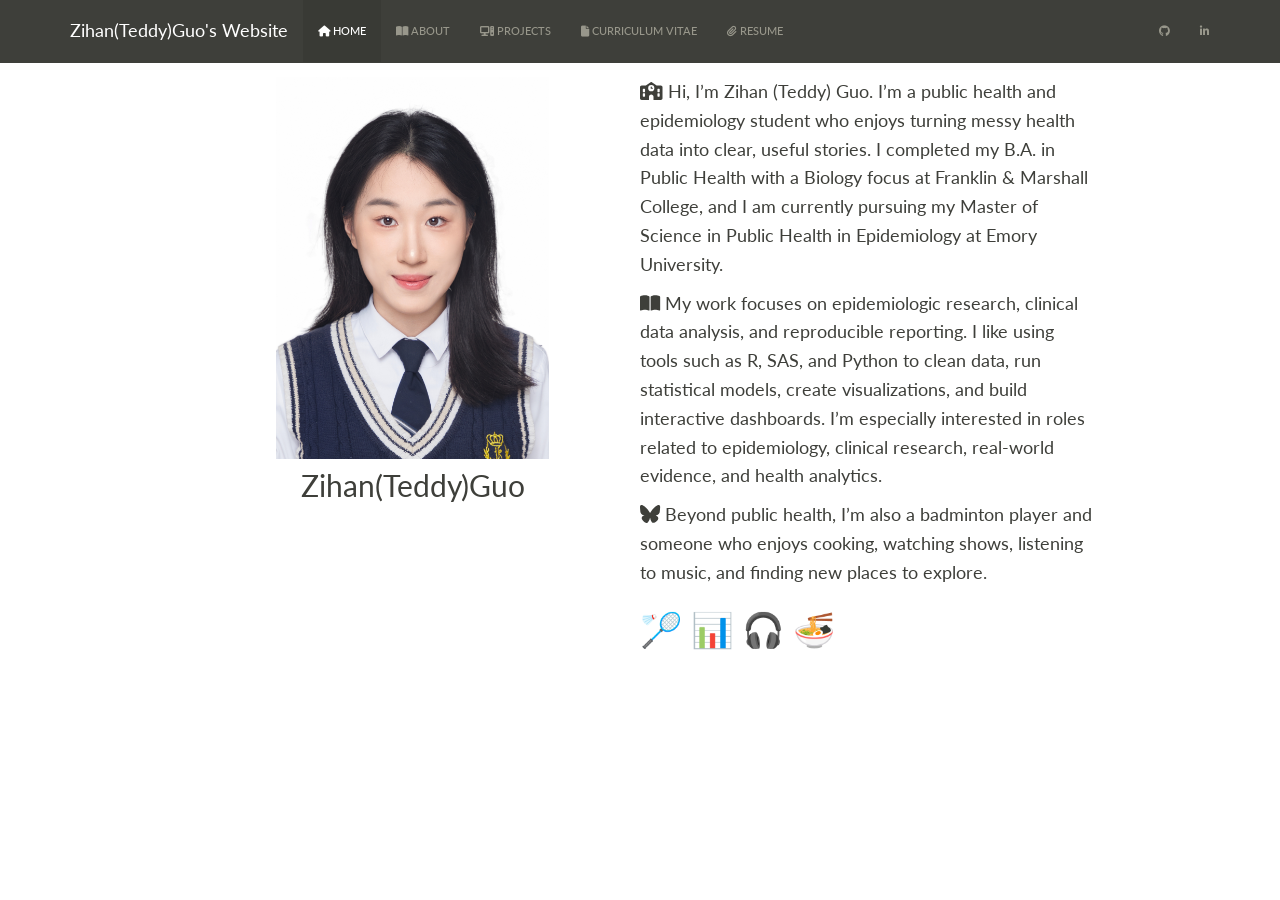
==== commit 5453cfe9: "another changes" ====
--- a/docs/index.html
+++ b/docs/index.html
@@ -315,9 +315,27 @@
 <div id="zihanteddyguo" class="section level2">
 <h2>Zihan(Teddy)Guo</h2>
 </div>
-</div><div class="column" style="text-align: left;">
-<p>Add some text here describing yourself. Add a <a
-href="https://google.com">link</a> so we can see behavior later.</p>
+</div><div class="column about-text" style="text-align: left;">
+<p><svg aria-hidden="true" role="img" viewBox="0 0 640 512" style="height:1em;width:1.25em;vertical-align:-0.125em;margin-left:auto;margin-right:auto;font-size:inherit;fill:currentColor;overflow:visible;position:relative;"><path d="M337.8 5.4C327-1.8 313-1.8 302.2 5.4L166.3 96H48C21.5 96 0 117.5 0 144V464c0 26.5 21.5 48 48 48H256V416c0-35.3 28.7-64 64-64s64 28.7 64 64v96H592c26.5 0 48-21.5 48-48V144c0-26.5-21.5-48-48-48H473.7L337.8 5.4zM96 192h32c8.8 0 16 7.2 16 16v64c0 8.8-7.2 16-16 16H96c-8.8 0-16-7.2-16-16V208c0-8.8 7.2-16 16-16zm400 16c0-8.8 7.2-16 16-16h32c8.8 0 16 7.2 16 16v64c0 8.8-7.2 16-16 16H512c-8.8 0-16-7.2-16-16V208zM96 320h32c8.8 0 16 7.2 16 16v64c0 8.8-7.2 16-16 16H96c-8.8 0-16-7.2-16-16V336c0-8.8 7.2-16 16-16zm400 16c0-8.8 7.2-16 16-16h32c8.8 0 16 7.2 16 16v64c0 8.8-7.2 16-16 16H512c-8.8 0-16-7.2-16-16V336zM232 176a88 88 0 1 1 176 0 88 88 0 1 1 -176 0zm88-48c-8.8 0-16 7.2-16 16v32c0 8.8 7.2 16 16 16h32c8.8 0 16-7.2 16-16s-7.2-16-16-16H336V144c0-8.8-7.2-16-16-16z"/></svg>
+Hi, I’m Zihan (Teddy) Guo. I’m a public health and epidemiology student
+who enjoys turning messy health data into clear, useful stories. I
+completed my B.A. in Public Health with a Biology focus at Franklin
+&amp; Marshall College, and I am currently pursuing my Master of Science
+in Public Health in Epidemiology at Emory University.</p>
+<p><svg aria-hidden="true" role="img" viewBox="0 0 576 512" style="height:1em;width:1.12em;vertical-align:-0.125em;margin-left:auto;margin-right:auto;font-size:inherit;fill:currentColor;overflow:visible;position:relative;"><path d="M249.6 471.5c10.8 3.8 22.4-4.1 22.4-15.5V78.6c0-4.2-1.6-8.4-5-11C247.4 52 202.4 32 144 32C93.5 32 46.3 45.3 18.1 56.1C6.8 60.5 0 71.7 0 83.8V454.1c0 11.9 12.8 20.2 24.1 16.5C55.6 460.1 105.5 448 144 448c33.9 0 79 14 105.6 23.5zm76.8 0C353 462 398.1 448 432 448c38.5 0 88.4 12.1 119.9 22.6c11.3 3.8 24.1-4.6 24.1-16.5V83.8c0-12.1-6.8-23.3-18.1-27.6C529.7 45.3 482.5 32 432 32c-58.4 0-103.4 20-123 35.6c-3.3 2.6-5 6.8-5 11V456c0 11.4 11.7 19.3 22.4 15.5z"/></svg>
+My work focuses on epidemiologic research, clinical data analysis, and
+reproducible reporting. I like using tools such as R, SAS, and Python to
+clean data, run statistical models, create visualizations, and build
+interactive dashboards. I’m especially interested in roles related to
+epidemiology, clinical research, real-world evidence, and health
+analytics.</p>
+<svg aria-hidden="true" role="img" viewBox="0 0 576 512" style="height:1em;width:1.12em;vertical-align:-0.125em;margin-left:auto;margin-right:auto;font-size:inherit;fill:currentColor;overflow:visible;position:relative;"><path d="M407.8 294.7c-3.3-.4-6.7-.8-10-1.3c3.4 .4 6.7 .9 10 1.3zM288 227.1C261.9 176.4 190.9 81.9 124.9 35.3C61.6-9.4 37.5-1.7 21.6 5.5C3.3 13.8 0 41.9 0 58.4S9.1 194 15 213.9c19.5 65.7 89.1 87.9 153.2 80.7c3.3-.5 6.6-.9 10-1.4c-3.3 .5-6.6 1-10 1.4C74.3 308.6-9.1 342.8 100.3 464.5C220.6 589.1 265.1 437.8 288 361.1c22.9 76.7 49.2 222.5 185.6 103.4c102.4-103.4 28.1-156-65.8-169.9c-3.3-.4-6.7-.8-10-1.3c3.4 .4 6.7 .9 10 1.3c64.1 7.1 133.6-15.1 153.2-80.7C566.9 194 576 75 576 58.4s-3.3-44.7-21.6-52.9c-15.8-7.1-40-14.9-103.2 29.8C385.1 81.9 314.1 176.4 288 227.1z"/></svg>
+Beyond public health, I’m also a badminton player and someone who enjoys
+cooking, watching shows, listening to music, and finding new places to
+explore.
+<div class="fun-animation">
+🏸 📊 🎧 🍜
+</div>
 </div>
 </div>
 
--- a/docs/style.css
+++ b/docs/style.css
@@ -13,4 +13,32 @@
 a:hover {
   color: #1A5BB8;  /* pick your favorite color for links when mouse hovers */
   text-decoration: underline;
+}
+
+.about-text {
+  font-size: 18px;
+  line-height: 1.6;
+}
+
+.fun-animation {
+  font-size: 34px;
+  margin-top: 15px;
+  animation: float 2.5s ease-in-out infinite;
+}
+
+@keyframes float {
+  0% {
+    transform: translateY(0px);
+  }
+  50% {
+    transform: translateY(-8px);
+  }
+  100% {
+    transform: translateY(0px);
+  }
+}
+
+.about-page {
+  font-size: 18px;
+  line-height: 1.6;
 }
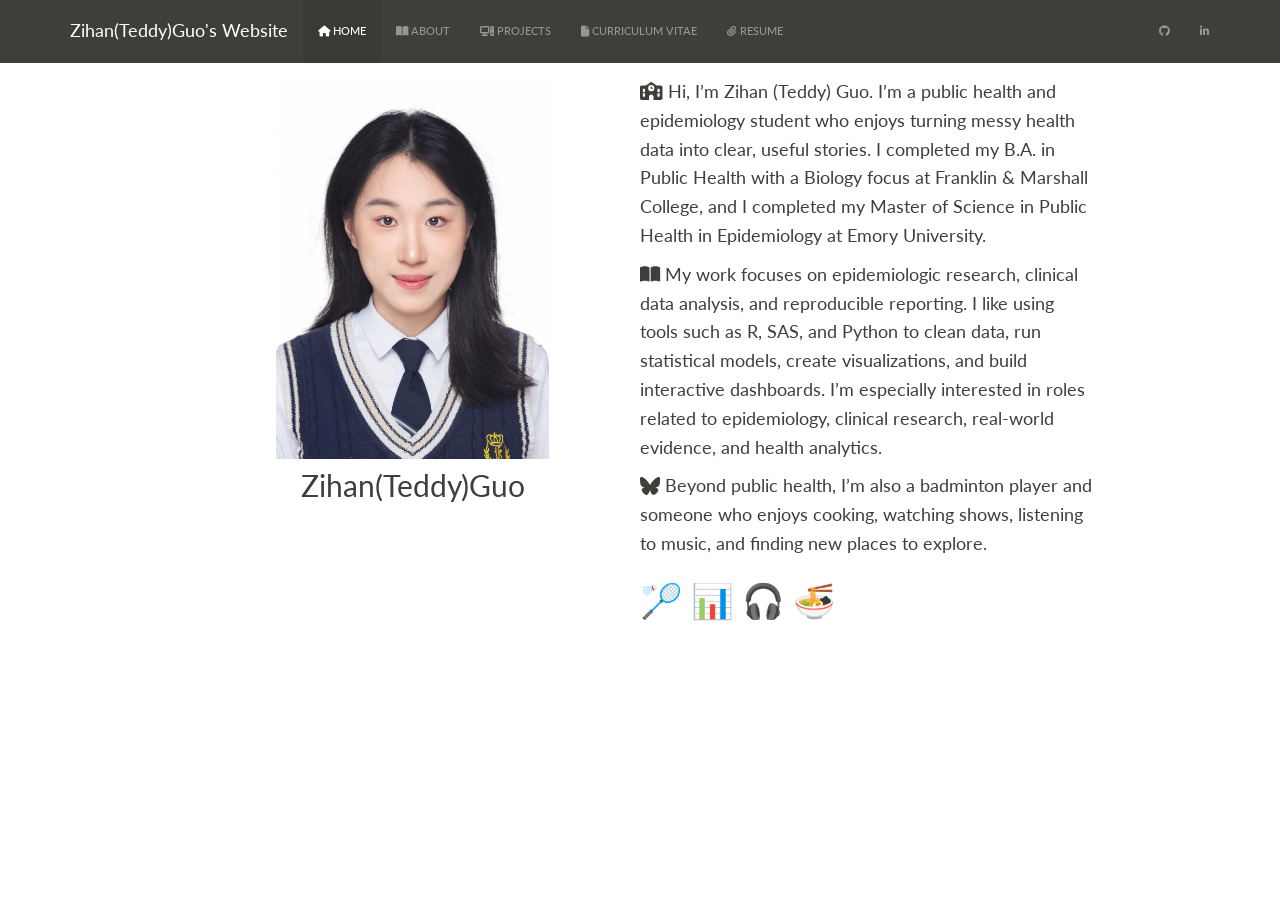
==== commit 2e40aed9: "updataed one" ====
--- a/docs/index.html
+++ b/docs/index.html
@@ -320,8 +320,8 @@
 Hi, I’m Zihan (Teddy) Guo. I’m a public health and epidemiology student
 who enjoys turning messy health data into clear, useful stories. I
 completed my B.A. in Public Health with a Biology focus at Franklin
-&amp; Marshall College, and I am currently pursuing my Master of Science
-in Public Health in Epidemiology at Emory University.</p>
+&amp; Marshall College, and I completed my Master of Science in Public
+Health in Epidemiology at Emory University.</p>
 <p><svg aria-hidden="true" role="img" viewBox="0 0 576 512" style="height:1em;width:1.12em;vertical-align:-0.125em;margin-left:auto;margin-right:auto;font-size:inherit;fill:currentColor;overflow:visible;position:relative;"><path d="M249.6 471.5c10.8 3.8 22.4-4.1 22.4-15.5V78.6c0-4.2-1.6-8.4-5-11C247.4 52 202.4 32 144 32C93.5 32 46.3 45.3 18.1 56.1C6.8 60.5 0 71.7 0 83.8V454.1c0 11.9 12.8 20.2 24.1 16.5C55.6 460.1 105.5 448 144 448c33.9 0 79 14 105.6 23.5zm76.8 0C353 462 398.1 448 432 448c38.5 0 88.4 12.1 119.9 22.6c11.3 3.8 24.1-4.6 24.1-16.5V83.8c0-12.1-6.8-23.3-18.1-27.6C529.7 45.3 482.5 32 432 32c-58.4 0-103.4 20-123 35.6c-3.3 2.6-5 6.8-5 11V456c0 11.4 11.7 19.3 22.4 15.5z"/></svg>
 My work focuses on epidemiologic research, clinical data analysis, and
 reproducible reporting. I like using tools such as R, SAS, and Python to
